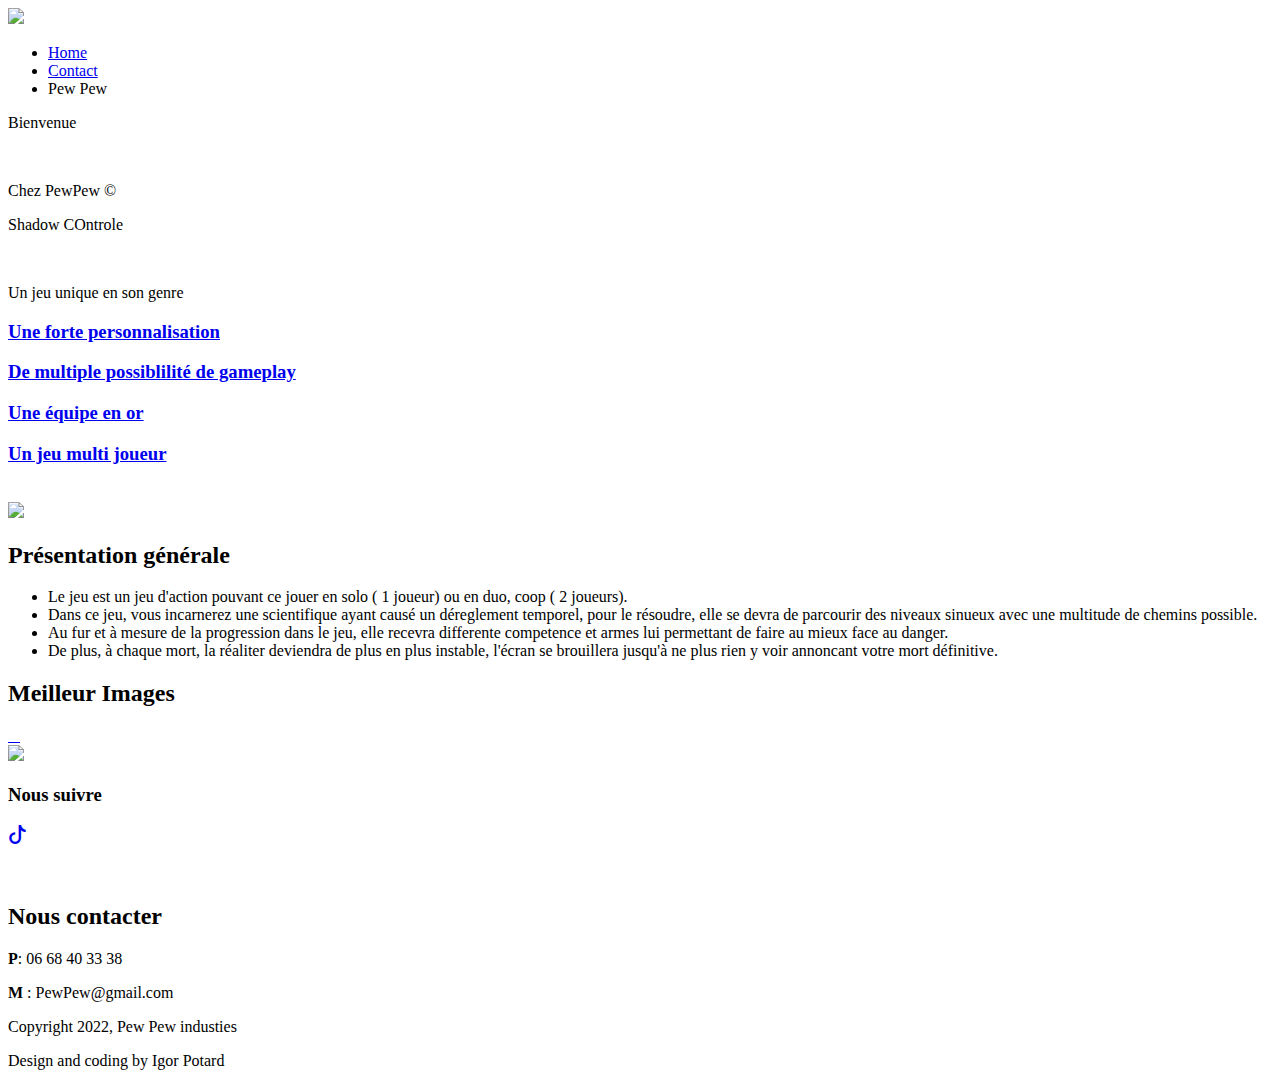
==== index.html @ ac20647a "p" ====
<!DOCTYPE html>
<html lang="en-US">
   <head>
      <meta charset="UTF-8">
      <meta name="viewport" content="width=device-width, initial-scale=1.0" />
      <title>Free responsive business website template</title>
      <link rel="stylesheet" href="css/components.css">
      <link rel="stylesheet" href="css/icons.css">
      <link rel="stylesheet" href="css/responsee.css">
      <link rel="stylesheet" href="owl-carousel/owl.carousel.css">
      <link rel="stylesheet" href="owl-carousel/owl.theme.css">
      <!-- CUSTOM STYLE -->      
      <link rel="stylesheet" href="css/template-style.css">
      <link rel="stylesheet" href="https://cdn.jsdelivr.net/npm/bootstrap-icons@1.7.2/font/bootstrap-icons.css">    
      <link href="https://fonts.googleapis.com/css?family=Barlow:100,300,400,700,800&amp;subset=latin-ext" rel="stylesheet">  
      <script type="text/javascript" src="js/jquery-1.8.3.min.js"></script>
      <script type="text/javascript" src="js/jquery-ui.min.js"></script>   
   </head>

   <!--
    You can change the color scheme of the page. Just change the class of the <body> tag. 
    You can use this class: "primary-color-white", "primary-color-red", "primary-color-orange", "primary-color-blue", "primary-color-aqua", "primary-color-dark" 
    -->
    
    <!--
    Each element is able to have its own background or text color. Just change the class of the element.  
    You can use this class: 
    "background-white", "background-red", "background-orange", "background-blue", "background-aqua", "background-primary" 
    "text-white", "text-red", "text-orange", "text-blue", "text-aqua", "text-primary"
    -->

   <body class="size-1520 primary-color-red background-dark">
      
      <!-- HEADER -->
      <header class="grid">
        <!-- Top Navigation -->
        <nav class="s-12 grid background-none background-primary-hightlight">
           <!-- logo -->
           <a href="index.html" >
              <img src="index.png">
           </a>
           <div class="top-nav s-12 l-9"> 
              <ul class="top-ul right chevron">
                <li><a href="index.html">Home</a></li>
                <li><a href="contact.html">Contact</a></li>
                <li><a  style="background-image: url(index.png);";>Pew Pew</a></li>
              </ul>
              
           </div>
        </nav>
      </header>
      
      <!-- MAIN -->
      <main role="main">
        <!-- TOP SECTION -->
        <section class="grid">
          <!-- Main Carousel -->
          <div class="s-12 margin-bottom carousel-fade-transition owl-carousel carousel-main carousel-nav-white carousel-hide-arrows background-dark">
          	<div class="item background-image" style="background-image:url(img/Jeu_img_1.png)">
              <p class="text-padding text-strong text-white text-s-size-30 text-size-60 text-uppercase background-primary">Bienvenue</p>
              <br>
              <p class="text-padding text-size-20 text-dark text-uppercase background-white">Chez PewPew ©</p>
            </div>
          	<div class="item background-image" style="background-image:url(img/Jeu_img_2.png)">
              <p class="text-padding text-strong text-white text-s-size-30 text-size-60 text-uppercase background-primary">Shadow COntrole</p>
              <br>
              <p class="text-padding text-size-20 text-dark text-uppercase background-white">Un jeu unique en son genre</p>
            </div>
            
          </div>  
        </section>
        

        <!-- SECTION 1 --> 
        <section class="grid margin text-center">

          <a style="background-image:url(s1.jpg)" href="jeu/Test_Multi.exe" class="s-12 m-6 l-3 padding-2x vertical-center margin-bottom background-red">
            <i class="icon-sli-equalizer text-size-60 text-white center margin-bottom-15"></i>
            <h3 class="text-strong text-size-20 text-line-height-1 margin-bottom-30 text-uppercase" >Une forte personnalisation</h3>
          </a>
          <a style="background-image:url(s3.jpg)" href="jeu/Test_Multi.exe"  class="s-12 m-6 l-3 padding-2x vertical-center margin-bottom background-blue">
            <i class="icon-sli-layers text-size-60 text-white center margin-bottom-15"></i>
            <h3 class="text-strong text-size-20 text-line-height-1 margin-bottom-30 text-uppercase">De multiple possiblilité de gameplay</h3>
          </a>
          
          <!-- Image-->

          
          <a style="background-image:url(s4.jpg)" href="jeu/Test_Multi.exe" class="s-12 m-6 l-3 padding-2x vertical-center margin-bottom background-orange">
            <i class="icon-sli-diamond text-size-60 text-white center margin-bottom-15"></i>
            <h3 class="text-strong text-size-20 text-line-height-1 margin-bottom-30 text-uppercase">Une équipe en or</h3>
          </a>
          <a style="background-image:url(s2.jpg)" href="jeu/Test_Multi.exe"  class="s-12 m-6 l-3 padding-2x vertical-center margin-bottom background-aqua">
            <i class="icon-sli-share text-size-60 text-white center margin-bottom-15"></i>
            <h3 class="text-strong text-size-20 text-line-height-1 margin-bottom-30 text-uppercase">Un jeu multi joueur</h3>
          </a>

        </section>







        
        </section>
        <br>
        
        <!-- SECTION 3 --> 
        <section class="grid margin">
          <!-- Image-->
          <img class="s-12 m-6 margin-bottom" src="patates.jpg">
        
          <div class="s-12 m-6 padding-2x margin-bottom background-blue">
            <h2 class="text-strong text-size-50 text-line-height-1">Présentation générale</h2>
            <ul>
              <li>Le jeu est un jeu d'action pouvant ce jouer en solo ( 1 joueur) ou en duo, coop ( 2 joueurs).</li> 
              <li>Dans ce jeu, vous incarnerez une scientifique ayant causé un déreglement temporel, pour le résoudre, elle se devra de parcourir des niveaux sinueux avec une multitude de chemins possible.</li>
              <li>Au fur et à mesure de la progression dans le jeu, elle recevra differente competence et armes lui permettant de faire au mieux face au danger.</li>
              <li>De plus, à chaque mort, la réaliter deviendra de plus en plus instable, l'écran se brouillera jusqu'à ne plus rien y voir annoncant votre mort définitive.</li>
            </ul>
          </div>
        </section>
        
        <!-- SECTION 4 -->
        <h2 class="s-12 text-white text-thin text-size-30 text-white text-uppercase margin-top-bottom-40 center text-center">Meilleur <b>Images</b></h2>
        <section class="grid margin">
          <a class="s-12 m-6 margin-bottom" href="gallery.html">
            <img class="full-img" src="i1.png" alt=""/>
          </a>	
          <a class="s-12 m-6 margin-bottom" href="gallery.html">
            <img class="full-img" src="i2.png" alt=""/>
          </a>	
          <a class="s-12 m-6 margin-bottom" href="gallery.html">
            <img class="full-img" src="i3.png" alt=""/>
          </a>	
          <a class="s-12 m-6 margin-bottom" href="gallery.html">
            <img class="full-img" src="i4.png" alt=""/>
          </a>	
        </section>

        <a href="jeu/Test_Multi.exe"><img src="img/tel.png"></a>
        <!-- SECTION 5 -->
        <section class="grid margin text-center">
          <div class="m-12 l-4 padding-2x background-dark margin-bottom text-right">
            <h3 class="text-strong text-size-25 text-uppercase margin-bottom-10">Nous suivre</h3>
          </div>
          <a href="/" class="s-12 m-6 l-2 padding vertical-center margin-bottom twitter hover-zoom">
            <h3 class="text-size-60 text-white center"><span class='bi bi-tiktok'></span></h3>
          </a>
          <a href="https://www.youtube.com/channel/UCyFeONYAKyTCwYzz8ek_gEw/about" class="s-12 m-6 l-2 padding vertical-center margin-bottom youtube hover-zoom">
            <i class="icon-sli-social-youtube text-size-60 text-white center"></i>
          </a>
          <a href="https://instagram.com/virtualtemporis?utm_medium=copy_link" class="s-12 m-6 l-2 padding vertical-center margin-bottom linkedin hover-zoom">
            <i class="icon-sli-social-instagram text-size-60 text-white center"></i>
          </a>
          <div class="s-12 m-6 l-2 background-dark margin-bottom text-left">
            <br>
           <h2 class="text-strong text-size-25 text-uppercase margin-bottom-10">Nous contacter</h2>
           <p><b class="text-primary margin-left-10">P</b>: 06 68 40 33 38</p>
           <p><b class="text-primary margin-left-10">M</b> <a class="text-primary-hover">: PewPew@gmail.com</a></p>
        </div>
        </section>
                
      </main>
      
      
        
        <!-- Footer - bottom -->
        <div class="s-12 text-center margin-bottom">
          <p class="text-size-12">Copyright 2022, Pew Pew industies </p>
          <p><a class="text-size-12 text-primary-hover"  title="Responsee - lightweight responsive framework">Design and coding by Igor Potard</a></p>
        </div>
      </footer>                                                                    
      <script type="text/javascript" src="js/responsee.js"></script>
      <script type="text/javascript" src="owl-carousel/owl.carousel.js"></script>
      <script type="text/javascript" src="js/template-scripts.js"></script>

   </body>
</html>
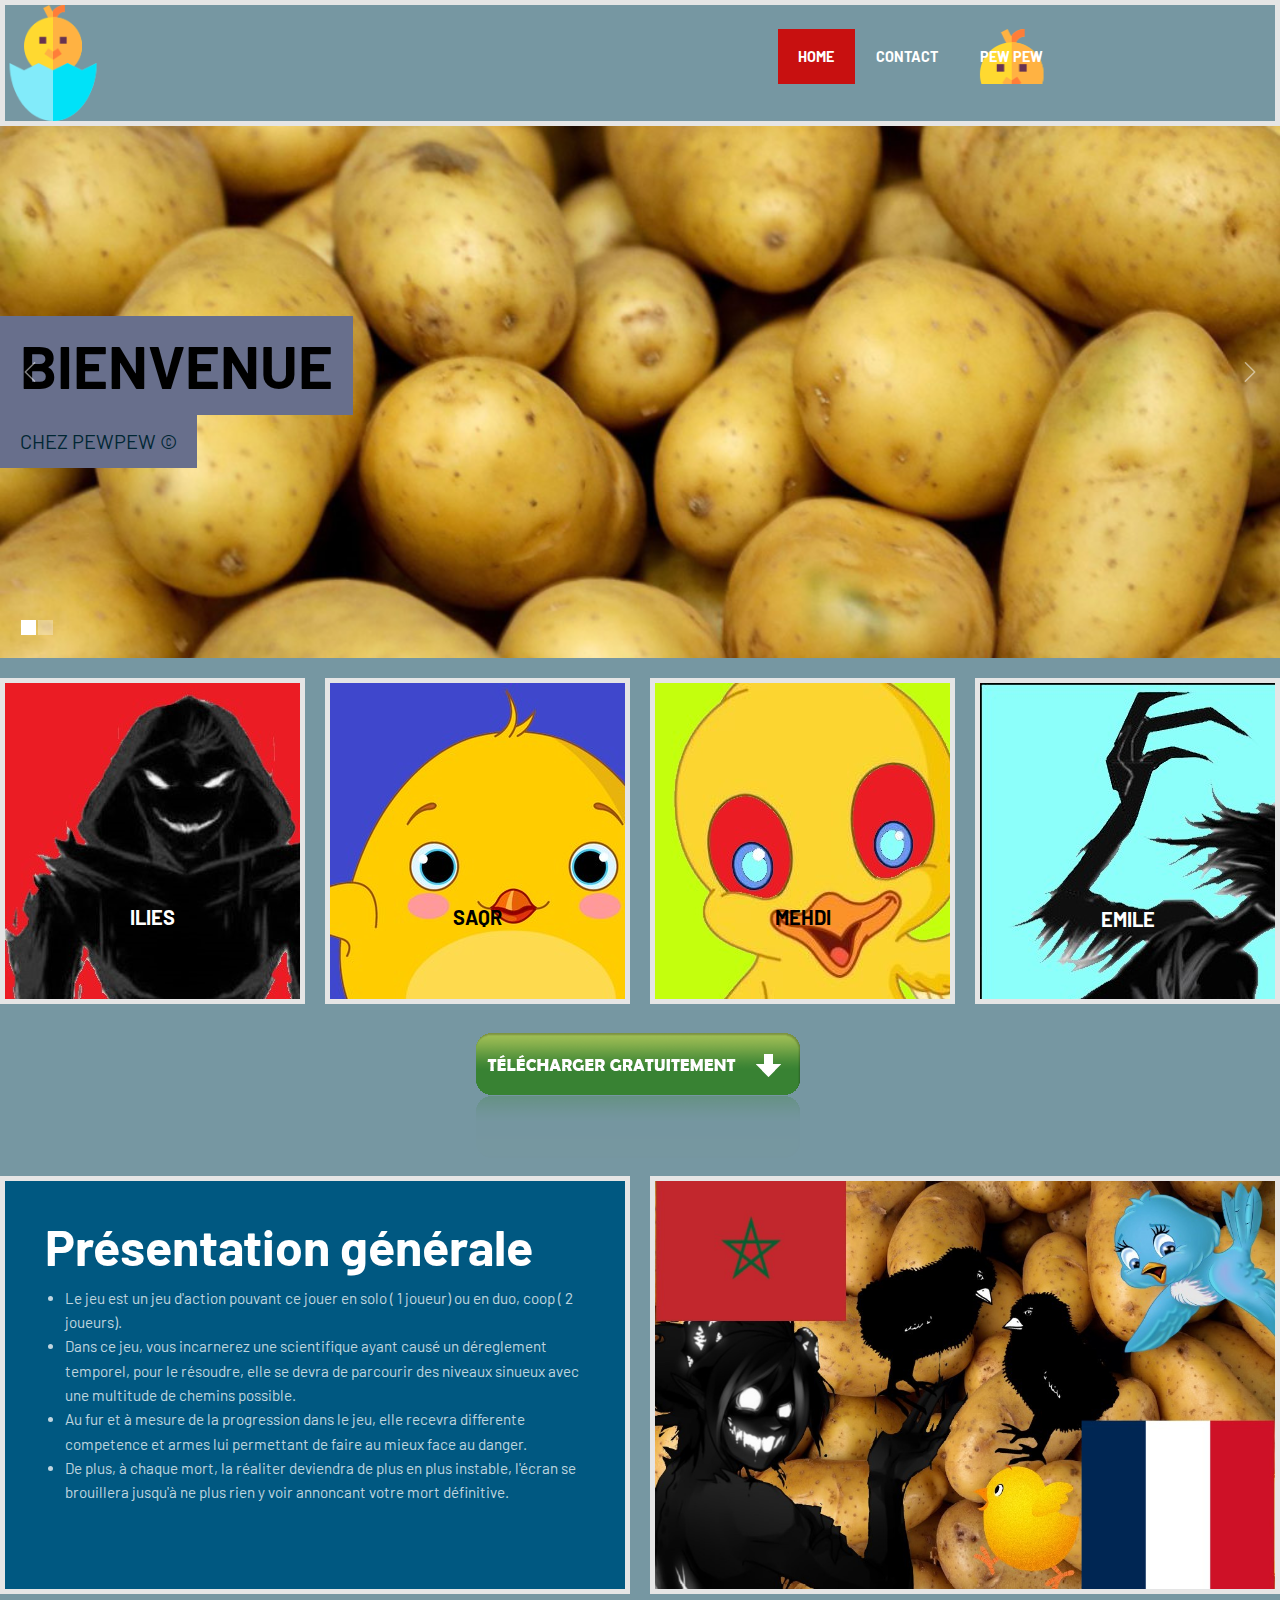
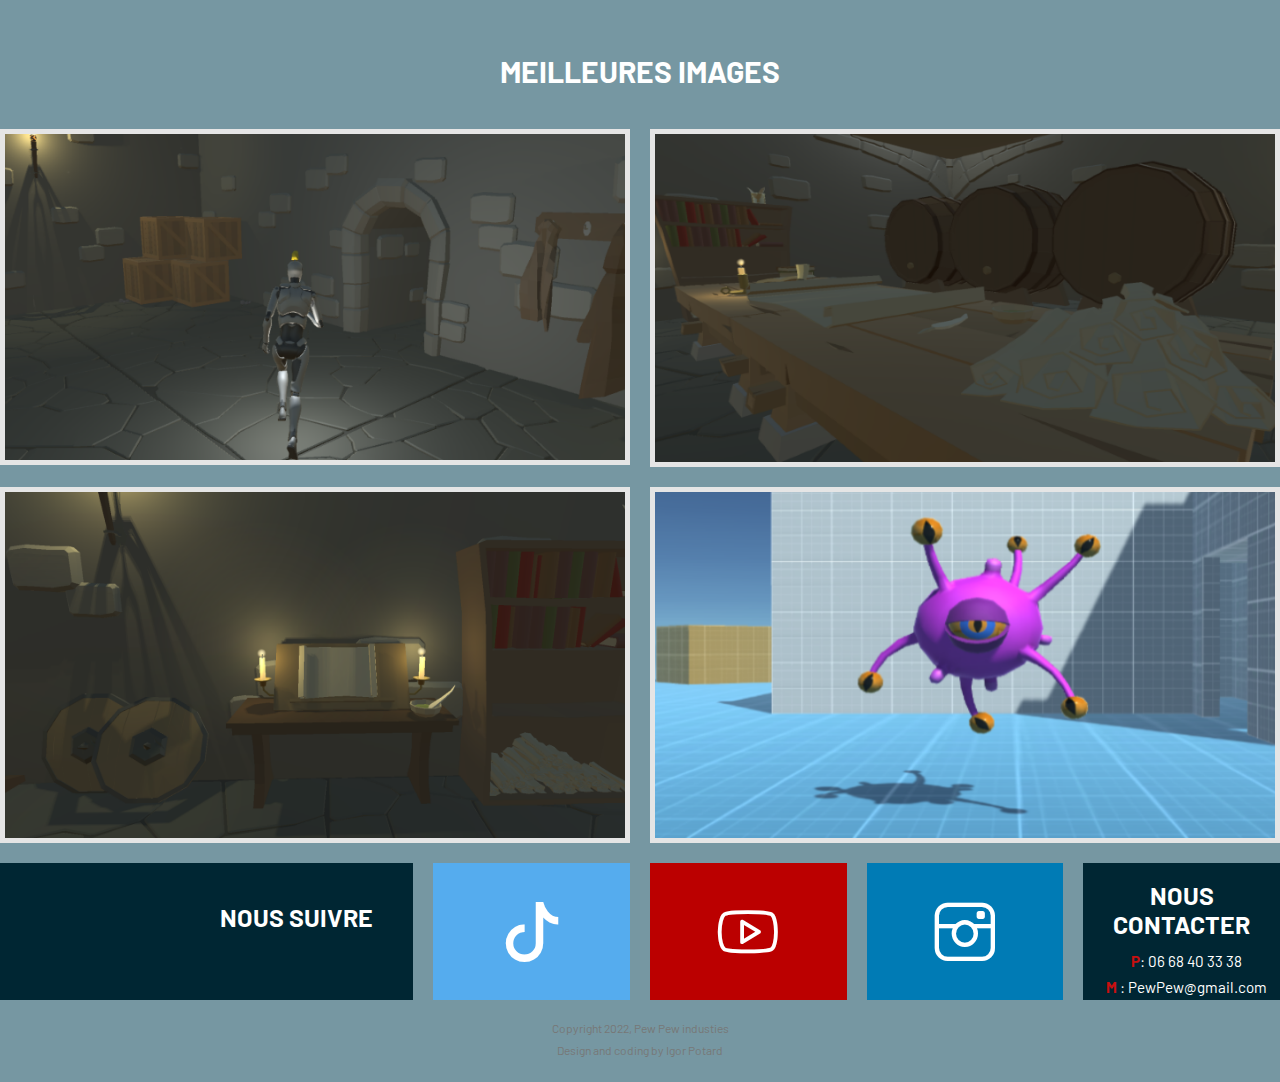
==== commit 96e2ffa3: "refonte moche" ====
--- a/index.html
+++ b/index.html
@@ -3,7 +3,7 @@
    <head>
       <meta charset="UTF-8">
       <meta name="viewport" content="width=device-width, initial-scale=1.0" />
-      <title>Free responsive business website template</title>
+      <title>PewPew</title>
       <link rel="stylesheet" href="css/components.css">
       <link rel="stylesheet" href="css/icons.css">
       <link rel="stylesheet" href="css/responsee.css">
@@ -29,10 +29,10 @@
     "text-white", "text-red", "text-orange", "text-blue", "text-aqua", "text-primary"
     -->
 
-   <body class="size-1520 primary-color-red background-dark">
+   <body class="size-1520 primary-color-red background-d1">
       
       <!-- HEADER -->
-      <header class="grid">
+      <header style="border: 5px solid #e5e5e5;" class="grid background-d1">
         <!-- Top Navigation -->
         <nav class="s-12 grid background-none background-primary-hightlight">
            <!-- logo -->
@@ -53,18 +53,18 @@
       <!-- MAIN -->
       <main role="main">
         <!-- TOP SECTION -->
-        <section class="grid">
+        <section class="grid background-d1">
           <!-- Main Carousel -->
           <div class="s-12 margin-bottom carousel-fade-transition owl-carousel carousel-main carousel-nav-white carousel-hide-arrows background-dark">
-          	<div class="item background-image" style="background-image:url(img/Jeu_img_1.png)">
-              <p class="text-padding text-strong text-white text-s-size-30 text-size-60 text-uppercase background-primary">Bienvenue</p>
+          	<div class="item background-image" style="background-image:url(patate2.jpg)">
+              <p class="text-padding text-strong text-black text-s-size-30 text-size-60 text-uppercase background-primary" >Bienvenue</p>
               <br>
-              <p class="text-padding text-size-20 text-dark text-uppercase background-white">Chez PewPew ©</p>
+              <p class="text-padding text-size-20 text-dark text-uppercase background-white background-primary">Chez PewPew ©</p>
             </div>
-          	<div class="item background-image" style="background-image:url(img/Jeu_img_2.png)">
+          	<div class="item background-image" style="background-image:url(love.jpeg)">
               <p class="text-padding text-strong text-white text-s-size-30 text-size-60 text-uppercase background-primary">Shadow COntrole</p>
               <br>
-              <p class="text-padding text-size-20 text-dark text-uppercase background-white">Un jeu unique en son genre</p>
+              <p class="text-padding text-size-20 text-dark text-uppercase background-white background-primary">Un jeu unique en son genre</p>
             </div>
             
           </div>  
@@ -72,47 +72,84 @@
         
 
         <!-- SECTION 1 --> 
-        <section class="grid margin text-center">
-
-          <a style="background-image:url(s1.jpg)" href="jeu/Test_Multi.exe" class="s-12 m-6 l-3 padding-2x vertical-center margin-bottom background-red">
-            <i class="icon-sli-equalizer text-size-60 text-white center margin-bottom-15"></i>
-            <h3 class="text-strong text-size-20 text-line-height-1 margin-bottom-30 text-uppercase" >Une forte personnalisation</h3>
-          </a>
-          <a style="background-image:url(s3.jpg)" href="jeu/Test_Multi.exe"  class="s-12 m-6 l-3 padding-2x vertical-center margin-bottom background-blue">
-            <i class="icon-sli-layers text-size-60 text-white center margin-bottom-15"></i>
-            <h3 class="text-strong text-size-20 text-line-height-1 margin-bottom-30 text-uppercase">De multiple possiblilité de gameplay</h3>
+        <section class="grid margin text-center background-d1">
+
+          <a style="border: 5px solid #e5e5e5; background-image:url(s1.jpg)" class="s-12 m-6 l-3 padding-2x vertical-center margin-bottom background-red">
+            <i class="text-size-60 text-white center margin-bottom-15"></i>
+            <h3> </h3>
+            <h3> </h3>
+            <h3> </h3>
+            <h3> </h3>
+            <h3> </h3>
+            <h3> </h3>
+            <h3> </h3>
+            <h3> </h3>
+            <h3> </h3>
+            <h3 class="text-strong text-size-20 text-line-height-1 margin-bottom-30 text-uppercase" >Ilies</h3>
+          </a>
+          <a style="border: 5px solid #e5e5e5; background-image:url(s3.jpg)"  class="s-12 m-6 l-3 padding-2x vertical-center margin-bottom background-blue">
+            <i class=" text-size-60 text-white center margin-bottom-15"></i>
+            <h3> </h3>
+            <h3> </h3>
+            <h3> </h3>
+            <h3> </h3>
+            <h3> </h3>
+            <h3> </h3>
+            <h3> </h3>
+            <h3> </h3>
+            <h3> </h3>
+            <h3 class="text-strong text-size-20 text-line-height-1 margin-bottom-30 text-uppercase"style="color: #000000;">Saqr</h3>
           </a>
           
           <!-- Image-->
 
           
-          <a style="background-image:url(s4.jpg)" href="jeu/Test_Multi.exe" class="s-12 m-6 l-3 padding-2x vertical-center margin-bottom background-orange">
-            <i class="icon-sli-diamond text-size-60 text-white center margin-bottom-15"></i>
-            <h3 class="text-strong text-size-20 text-line-height-1 margin-bottom-30 text-uppercase">Une équipe en or</h3>
-          </a>
-          <a style="background-image:url(s2.jpg)" href="jeu/Test_Multi.exe"  class="s-12 m-6 l-3 padding-2x vertical-center margin-bottom background-aqua">
-            <i class="icon-sli-share text-size-60 text-white center margin-bottom-15"></i>
-            <h3 class="text-strong text-size-20 text-line-height-1 margin-bottom-30 text-uppercase">Un jeu multi joueur</h3>
-          </a>
-
-        </section>
-
-
-
-
-
-
-
-        
-        </section>
+          <a style="border: 5px solid #e5e5e5; background-image:url(s4.jpg)" class="s-12 m-6 l-3 padding-2x vertical-center margin-bottom background-orange">
+            <i class=" text-size-60 text-white center margin-bottom-15"></i>
+            <h3> </h3>
+            <h3> </h3>
+            <h3> </h3>
+            <h3> </h3>
+            <h3> </h3>
+            <h3> </h3>
+            <h3> </h3>
+            <h3> </h3>
+            <h3> </h3>
+            <h3 class="text-strong text-size-20 text-line-height-1 margin-bottom-30 text-uppercase" style="color: #000000;">Mehdi</h3>
+          </a>
+          <a style="border: 5px solid #e5e5e5; background-image:url(s2.jpg)"  class="s-12 m-6 l-3 padding-2x vertical-center margin-bottom background-aqua">
+            <i class=" text-size-60 text-white center margin-bottom-15"></i>
+            <h3> </h3>
+            <h3> </h3>
+            <h3> </h3>
+            <h3> </h3>
+            <h3> </h3>
+            <h3> </h3>
+            <h3> </h3>
+            <h3> </h3>
+            <h3> </h3>
+            <br>
+            <br>
+            <h3 class="text-strong text-size-20 text-line-height-1 margin-bottom-30 text-uppercase">Emile</h3>
+          </a>
+
+        </section>
+
+
+
+
+
+
+
+        <a href="jeu/Test_Multi.exe"><img src="img/tel.png"></a>
         <br>
         
         <!-- SECTION 3 --> 
-        <section class="grid margin">
+        <section class="grid margin background-d1">
           <!-- Image-->
-          <img class="s-12 m-6 margin-bottom" src="patates.jpg">
-        
-          <div class="s-12 m-6 padding-2x margin-bottom background-blue">
+        
+        
+          <div style="border: 5px solid #e5e5e5;" class="s-12 m-6 padding-2x margin-bottom background-blue">
             <h2 class="text-strong text-size-50 text-line-height-1">Présentation générale</h2>
             <ul>
               <li>Le jeu est un jeu d'action pouvant ce jouer en solo ( 1 joueur) ou en duo, coop ( 2 joueurs).</li> 
@@ -121,28 +158,29 @@
               <li>De plus, à chaque mort, la réaliter deviendra de plus en plus instable, l'écran se brouillera jusqu'à ne plus rien y voir annoncant votre mort définitive.</li>
             </ul>
           </div>
+          <img style="border: 5px solid #e5e5e5;" class="s-12 m-6 margin-bottom" src="patates.jpg">
         </section>
         
         <!-- SECTION 4 -->
-        <h2 class="s-12 text-white text-thin text-size-30 text-white text-uppercase margin-top-bottom-40 center text-center">Meilleur <b>Images</b></h2>
+        <h2 class="s-12 text-white text-thin text-size-30 text-white text-uppercase margin-top-bottom-40 center text-center"><b>Meilleures Images</b></h2>
         <section class="grid margin">
           <a class="s-12 m-6 margin-bottom" href="gallery.html">
-            <img class="full-img" src="i1.png" alt=""/>
-          </a>	
-          <a class="s-12 m-6 margin-bottom" href="gallery.html">
-            <img class="full-img" src="i2.png" alt=""/>
-          </a>	
-          <a class="s-12 m-6 margin-bottom" href="gallery.html">
-            <img class="full-img" src="i3.png" alt=""/>
-          </a>	
-          <a class="s-12 m-6 margin-bottom" href="gallery.html">
-            <img class="full-img" src="i4.png" alt=""/>
-          </a>	
-        </section>
-
-        <a href="jeu/Test_Multi.exe"><img src="img/tel.png"></a>
+            <img style="border: 5px solid #e5e5e5;" class="full-img" src="i1.png" alt=""/>
+          </a>	
+          <a class="s-12 m-6 margin-bottom" href="gallery.html">
+            <img style="border: 5px solid #e5e5e5;" class="full-img" src="i2.png" alt=""/>
+          </a>	
+          <a class="s-12 m-6 margin-bottom" href="gallery.html">
+            <img style="border: 5px solid #e5e5e5;" class="full-img" src="i3.png" alt=""/>
+          </a>	
+          <a class="s-12 m-6 margin-bottom" href="gallery.html">
+            <img style="border: 5px solid #e5e5e5;" class="full-img" src="i4.png" alt=""/>
+          </a>	
+        </section>
+
+      
         <!-- SECTION 5 -->
-        <section class="grid margin text-center">
+        <section class="grid margin text-center background-d1">
           <div class="m-12 l-4 padding-2x background-dark margin-bottom text-right">
             <h3 class="text-strong text-size-25 text-uppercase margin-bottom-10">Nous suivre</h3>
           </div>
@@ -166,9 +204,9 @@
       </main>
       
       
-        
+      <footer class="background-d1">
         <!-- Footer - bottom -->
-        <div class="s-12 text-center margin-bottom">
+        <div class="s-12 text-center margin-bottom background-d1">
           <p class="text-size-12">Copyright 2022, Pew Pew industies </p>
           <p><a class="text-size-12 text-primary-hover"  title="Responsee - lightweight responsive framework">Design and coding by Igor Potard</a></p>
         </div>
--- a/css/components.css
+++ b/css/components.css
@@ -0,0 +1,551 @@
+/*
+ * Components CSS - v7 - 2020-09-30
+ * https://www.myresponsee.com
+ * Copyright 2020, Vision Design - graphic zoo
+ * Free to use under the MIT license.
+ * 
+ * Components CSS includes Tabs, Custom forms, Tooltips, Buttons, Timelines, Modals, Accordions
+*/
+/* Tabs */
+
+img {
+  width: 200px;
+  display: block;
+  margin-left: auto;
+  margin-right: auto;
+}
+
+.tab-item {
+  background: none repeat scroll 0 0 #fff;
+  display: none;
+  padding: 1.25rem 0;
+}
+.tab-item.tab-active {
+  display: block;
+}
+.tab-content > .tab-label {
+  display: none;
+}
+.tab-nav > .tab-label {
+  float:left;
+}
+a.tab-label, a.tab-label:link, a.tab-label:visited, a.tab-label:hover {
+  background: none repeat scroll 0 0 #262626;
+  color: #fff;
+  margin-right: 1px;
+  padding: 0.625rem 1.25rem;
+  transition: background 0.20s linear 0s;
+  -o-transition: background 0.20s linear 0s;
+  -ms-transition: background 0.20s linear 0s;
+  -moz-transition: background 0.20s linear 0s;
+  -webkit-transition: background 0.20s linear 0s;
+}
+a.tab-label:hover,a.tab-label.active-btn {
+  background: none repeat scroll 0 0 #999;
+}
+.tab-label.active-btn {
+  cursor: default;
+}
+.tab-content {
+  text-align: left;
+}
+@media screen and (max-width:768px) {    
+  .tab-nav > .tab-label {
+    margin: 0.5px 0;
+    width: 100%;
+  }
+}
+/* Custom forms */
+form.customform input, form.customform select, form.customform textarea, form.customform button {
+ font-size:0.9rem;
+ font-family:inherit;
+ margin-bottom:1.25rem;
+} 
+form.customform input, form.customform select {height: 2.7rem;}
+form.customform input, form.customform textarea, form.customform select { 
+ background: none repeat scroll 0 0 #F5F5F5;
+ transition: background 0.20s linear 0s;
+ -o-transition: background 0.20s linear 0s;
+ -ms-transition: background 0.20s linear 0s;
+ -moz-transition: background 0.20s linear 0s;
+ -webkit-transition: background 0.20s linear 0s;
+}
+form.customform input:hover, form.customform textarea:hover, form.customform select:hover, form.customform input:focus, form.customform textarea:focus, form.customform select:focus {background: none repeat scroll 0 0 #fff;}
+form.customform input, form.customform textarea, form.customform select {
+ background: none repeat scroll 0 0 #F5F5F5;
+ border: 1px solid #E0E0E0;
+ padding: 0.625rem;
+ width: 100%;
+}
+form.customform input[type="file"] {
+ border: 1px solid #E0E0E0;
+ height: auto;
+ max-height: 2.7rem;
+ min-height: 2.7rem;
+ padding: 0.4rem;
+ width: 100%;
+}
+form.customform input[type="radio"], form.customform input[type="checkbox"] {
+ margin-right: 0.625rem;
+ width:auto;
+ padding:0;
+ height:auto;
+}
+form.customform option {padding: 0.625rem;}
+form.customform select[multiple="multiple"] {height: auto;}
+form.customform button {
+ width: 100%;
+ background: none repeat scroll 0 0 #152732;
+ border: 0 none;
+ color: #fff;
+ height: 2.7rem;
+ padding: 0.625rem;
+ cursor:pointer;
+ width: 100%;
+ transition: background 0.20s linear 0s;
+ -o-transition: background 0.20s linear 0s;
+ -ms-transition: background 0.20s linear 0s;
+ -moz-transition: background 0.20s linear 0s;
+ -webkit-transition: background 0.20s linear 0s;
+}
+/* Tooltip */
+a.tooltip-container,.tooltip-container {
+  border-bottom:1px dotted;
+  border-bottom-color: color;
+  cursor: help;
+  font-weight: 600;
+}
+a .tooltip-content,.tooltip-content {
+  background: #152732 none repeat scroll 0 0;
+  color: #fff!important;
+  border-radius: 3px;
+  display: none;
+  font-size: 0.8rem;
+  font-weight: normal;
+  line-height: 1.3rem;
+  margin-top: -1.25rem;
+  max-width: 300px;
+  padding: 0.625rem;
+  position: absolute;
+  z-index: 10;
+}
+
+.relative {
+   position: relative;
+   top: 30%;
+   left: 100%;
+   width: 250px;
+   border: 2px solid blue;
+   text-align: center;
+   background: #850606;
+   font-size: 30px;
+}
+
+.tooltip-content::after {
+  border-left: 9px solid transparent;
+  border-right: 9px solid transparent;
+  border-top: 7px solid #152732;
+  bottom: -5px;
+  clear: both;
+  content: "";
+  height: 0;
+  left: 50%;
+  margin-left: -5px;
+  position: absolute;
+  width: 0;
+}
+a.tooltip-content.tooltip-bottom,.tooltip-content.tooltip-bottom {
+  margin-top: 1.25rem;
+}
+.tooltip-content.tooltip-bottom::after {
+  border-left: 9px solid transparent;
+  border-right: 9px solid transparent;
+  border-top: 0;
+  border-bottom: 7px solid #152732;
+  top: -5px;
+}
+/* Buttons */
+.button,a.button,a.button:link,a.button:active,a.button:visited {
+  background: #777 none repeat scroll 0 0;
+  border: 0;
+  color: #fff;
+  cursor: pointer;
+  display: inline-block;
+  font-size: 0.85rem;
+  padding: 0.825rem 1rem;
+  text-align: center;
+  transition: all 0.20s linear 0s;
+  -o-transition: all 0.20s linear 0s;
+  -ms-transition: all 0.20s linear 0s;
+  -moz-transition: all 0.20s linear 0s;
+  -webkit-transition: all 0.20s linear 0s;
+}
+.button.rounded-btn {
+  border-radius: 4px;
+}
+.button.rounded-full-btn {
+  border-radius: 100px;
+}
+
+.background-d1{
+  background-color: #7697A2;
+}
+.background-d2{
+  background-color: #ACC0C7;
+}
+.background-d3{
+  background-color: #89685D;
+}
+.background-d4{
+  background-color: #97A276;
+}
+.background-d5{
+  background-color: #A27697;
+}
+
+.button:hover {
+  box-shadow: 0 0 10px 100px rgba(255,255,255,0.15) inset;
+  color: #fff;
+}
+.button.secondary-btn,a.button.secondary-btn,a.button.secondary-btn:link,a.button.secondary-btn:active,a.button.secondary-btn:visited {
+  background: #444 none repeat scroll 0 0;
+}
+.button.cancel-btn,a.button.cancel-btn,a.button.cancel-btn:link,a.button.cancel-btn:active,a.button.cancel-btn:visited {
+  background: #dc003a none repeat scroll 0 0;
+}
+.button.submit-btn,a.button.submit-btn,a.button.submit-btn:link,a.button.submit-btn:active,a.button.submit-btn:visited {
+  background: #b4bf04 none repeat scroll 0 0;
+}
+.button.reload-btn,a.button.reload-btn,a.button.reload-btn:link,a.button.reload-btn:active,a.button.reload-btn:visited {
+  background: #ff9800 none repeat scroll 0 0;
+}
+.button.disabled-btn {
+  cursor: not-allowed!important;
+  opacity: 0.2;
+}
+.button i {
+  background: rgba(0, 0, 0, 0.1) none repeat scroll 0 0;
+  border-radius: 27px;
+  color: #fff!important;
+  display: inline-block;
+  font-size: 0.8rem;
+  height: 27px;
+  line-height: 27px;
+  margin-right: 5px;
+  width: 27px;
+  transition: all 0.20s linear 0s;
+  -o-transition: all 0.20s linear 0s;
+  -ms-transition: all 0.20s linear 0s;
+  -moz-transition: all 0.20s linear 0s;
+  -webkit-transition: all 0.20s linear 0s;
+}
+.button:hover > i {
+  background: rgba(0, 0, 0, 0.06) none repeat scroll 0 0;
+}
+.grid .button {
+  width: 100%;
+}
+
+.test{
+  position:relative;
+  left: 20%;
+  display: grid;
+  grid-column-gap:20px;
+  margin:0 auto;
+  width: 100%;
+}
+
+.container22 {
+  width: 500px;
+  border: 5px solid #002633;
+  border-radius: .9em;
+  padding: 20px;
+  display: flex;
+  align-items: center;
+}
+
+.item22 {
+  width: 200px;
+  padding: 50px;
+  background-color: rgba(111,41,97,.3);
+  border: 2px solid rgba(111,41,97,.5);
+  vertical-align: middle;
+  text-align: center;
+
+}
+.item23 {
+  width: 200px;
+  padding: 129px;
+  background-color: #000000;
+  border: 2px solid #002633;
+  vertical-align: middle;
+  text-align: center;
+
+}
+
+
+/* Accordion */
+.accordion-title { 
+  font-size: 1.1rem;
+  padding: 15px;
+  cursor: pointer;
+  transition: background 0.2s;
+  margin: 5px 0;
+  border-radius: 3px;
+  font-size: 1.2rem;
+  color: #152732;
+  background: #eee;
+}
+.accordion-content {
+  display: none;
+  padding: 15px;
+  border: 1px solid #eee;
+}
+.accordion-title::before {
+  content: "\f005";
+  font-family: "mfg";
+  margin-right: 10px;
+  font-size: 12px;
+  width: 17px;
+  height: 17px;
+  line-height: 15px;
+  text-align: center;
+  border-radius: 17px;
+  display: inline-block;
+  color: #fff;
+  position: relative;
+  top: -1px;
+  border: 2px solid #fff;
+  transform: rotate(0deg);
+  transition:all 0.2s ease-in-out;
+  -moz-transition:all 0.2s ease-in-out;
+  -webkit-transition:all 0.2s ease-in-out;
+}
+.active-accordion-section > .accordion-title::before {
+  transform: rotate(180deg);
+}
+/* Modal */
+.modal {
+  display: none;
+  margin-top: -100%;    
+  background: #fff;
+  padding: 20px;
+  height: auto;
+  position: absolute;
+  z-index: 2;
+  transition:all 0.3s ease-in-out;
+  -moz-transition:all 0.3s ease-in-out;
+  -webkit-transition:all 0.3s ease-in-out;
+}
+.modal.active-modal {
+  margin-top: 0;
+  width: 100%;
+}
+.modal-content {
+  position: relative;
+  width: 100%;
+  max-width: 1140px;
+  margin: 0 auto;
+  clear: left;
+  overflow-x: hidden;
+  height: 100%;
+  overflow-y: auto;
+}
+.modal-content::after {
+  clear:both;
+  content: ".";
+  display:block;
+  height:0;
+  line-height:0;
+  overflow:hidden;
+  visibility:hidden;
+}
+.modal-wrap {
+  background: rgba(0,0,0,0.6);
+  position: fixed;
+  top: 0;
+  bottom: 0;
+  left: 0;
+  right: 0;
+  padding: 20px;  
+  z-index: 1000;
+}
+body.modal-active {
+  overflow: hidden !important;
+}
+.modal-close-button, .modal-button  {
+  cursor: pointer;
+}
+.modal-close {
+  position: fixed;
+  cursor: pointer;
+  top: 0;
+  bottom: 0;
+  left: 0;
+  right: 0;
+  z-index: 1;
+}
+.modal-close-icon i {
+  color: #ccc;
+  font-size: 17px;
+}
+.modal-close-icon {
+  position: absolute;
+  right: 10px;
+  top: 6px;
+  cursor: pointer;
+}
+/* Timeline */
+.timeline-container {
+  width: 100%;
+  margin: 0 auto;
+  position: relative;
+  padding: 20px 0;
+}
+.timeline-container::before {
+  content: '';
+  position: absolute;
+  top: 0;
+  left: 18px;
+  height: 100%;
+  width: 4px;
+  background: #eeeeee;
+}
+@media only screen and (min-width: 1170px) {
+  .timeline-container::before {
+    left: 50%;
+    margin-left: -2px;
+  }
+}
+.timeline-block {
+  position: relative;
+  margin: 2rem 0;
+  clear: both;
+}
+.timeline-block:after {
+  clear:both;
+  content: ".";
+  display:block;
+  height:0;
+  line-height:0;
+  overflow:hidden;
+  visibility:hidden;
+}
+.timeline-block:first-child {
+  margin-top: 0;
+}
+.timeline-block:last-child {
+  margin-bottom: 0;
+}
+@media only screen and (min-width: 1170px) {
+  .timeline-block {
+    margin: 4em 0;
+  }
+  .timeline-block:first-child {
+    margin-top: 0;
+  }
+  .timeline-block:last-child {
+    margin-bottom: 0;
+  }
+}
+.timeline-icon {
+  background: #B4BF04;	
+  position: absolute;
+  top: 0;
+  left: 0;
+  width: 40px;
+  height: 40px;
+  border-radius: 50%;
+  line-height: 40px;
+  text-align: center;
+}
+.timeline-icon i {
+  color: #fff;
+  font-size: 1rem;
+}
+@media only screen and (min-width: 1141px) {
+  .timeline-icon {
+    width: 60px;
+    height: 60px;
+    left: 50%;
+    margin-left: -30px;
+    line-height: 60px;
+  }
+  .timeline-icon i {
+    font-size: 2rem;
+  }
+}
+.timeline-content {
+  position: relative;
+  margin-left: 60px;
+  background: #f5f5f5;
+  border-radius: 0.25rem;
+  padding: 1em;
+  text-align: left;
+}
+.timeline-content:after {
+  content: "";
+  display: table;
+  clear: both;
+}
+.timeline-content .timeline-date {
+  display: inline-block;
+  float: left;
+  font-size: 1.5rem;
+  color: #333;
+}
+.timeline-content::before {
+  content: '';
+  position: absolute;
+  top: 16px;
+  right: 100%;
+  height: 0;
+  width: 0;
+  border: 11px solid transparent;
+  border-right: 11px solid #f5f5f5;
+}
+.timeline-icon img {
+  top: 0px;
+  min-height: 100%;
+  min-width: 100%;
+  width: auto;
+}
+.timeline-icon {
+  overflow: hidden;
+}
+@media only screen and (min-width: 1141px) {
+  .timeline-content {
+    margin-left: 0;
+    padding: 15px;
+    width: 45%;
+    text-align: right;
+  }
+  .timeline-content .timeline-date {
+    position: absolute;
+    width: 100%;
+    left: 121%;
+    top: 0;
+    text-align: left;
+  }
+  .timeline-content::before {
+    left: 100%;
+    border-left: 11px solid #f5f5f5;
+    border-right: 0;
+  }
+  .timeline-block:nth-child(even) .timeline-content {
+    float: right;
+    text-align: left;
+  }
+  .timeline-block:nth-child(even) .timeline-content::before {
+    top: 24px;
+    left: auto;
+    right: 100%;
+    border-color: transparent;   
+    border-right: 11px solid #f5f5f5;
+  }
+  .timeline-block:nth-child(even) .timeline-content .timeline-date {
+    left: auto;
+    right: 121%;
+    text-align: right;
+  } 
+}--- a/css/icons.css
+++ b/css/icons.css
@@ -0,0 +1,791 @@
+/* Icon font - MFG labs */
+@font-face {
+  font-family: 'mfg';
+    src: url('../font/mfglabsiconset-webfont.eot');
+    src: url('../font/mfglabsiconset-webfont.svg#mfg_labs_iconsetregular') format('svg'),
+   		   url('../font/mfglabsiconset-webfont.eot?#iefix') format('embedded-opentype'),
+         url('../font/mfglabsiconset-webfont.woff') format('woff'),
+         url('../font/mfglabsiconset-webfont.ttf') format('truetype');
+    font-weight: normal;
+    font-style: normal;
+}
+
+.icon-cloud,
+.icon-at,
+.icon-plus,
+.icon-minus,
+.icon-arrow_up,
+.icon-arrow_down,
+.icon-arrow_right,
+.icon-arrow_left,
+.icon-chevron_down,
+.icon-chevron_up,
+.icon-chevron_right,
+.icon-chevron_left,
+.icon-reorder,
+.icon-list,
+.icon-reorder_square,
+.icon-reorder_square_line,
+.icon-coverflow,
+.icon-coverflow_line,
+.icon-pause,
+.icon-play,
+.icon-step_forward,
+.icon-step_backward,
+.icon-fast_forward,
+.icon-fast_backward,
+.icon-cloud_upload,
+.icon-cloud_download,
+.icon-data_science,
+.icon-data_science_black,
+.icon-globe,
+.icon-globe_black,
+.icon-math_ico,
+.icon-math,
+.icon-math_black,
+.icon-paperplane_ico,
+.icon-paperplane,
+.icon-paperplane_black,
+.icon-color_balance,
+.icon-star,
+.icon-star_half,
+.icon-star_empty,
+.icon-star_half_empty,
+.icon-reload,
+.icon-heart,
+.icon-heart_broken,
+.icon-hashtag,
+.icon-reply,
+.icon-retweet,
+.icon-signin,
+.icon-signout,
+.icon-download,
+.icon-upload,
+.icon-placepin,
+.icon-display_screen,
+.icon-tablet,
+.icon-smartphone,
+.icon-connected_object,
+.icon-lock,
+.icon-unlock,
+.icon-camera,
+.icon-isight,
+.icon-video_camera,
+.icon-random,
+.icon-message,
+.icon-discussion,
+.icon-calendar,
+.icon-ringbell,
+.icon-movie,
+.icon-mail,
+.icon-pen,
+.icon-settings,
+.icon-measure,
+.icon-vector,
+.icon-vector_pen,
+.icon-mute_on,
+.icon-mute_off,
+.icon-home,
+.icon-sheet,
+.icon-arrow_big_right,
+.icon-arrow_big_left,
+.icon-arrow_big_down,
+.icon-arrow_big_up,
+.icon-dribbble_circle,
+.icon-dribbble,
+.icon-facebook_circle,
+.icon-facebook,
+.icon-git_circle_alt,
+.icon-git_circle,
+.icon-git,
+.icon-octopus,
+.icon-twitter_circle,
+.icon-twitter,
+.icon-google_plus_circle,
+.icon-google_plus,
+.icon-linked_in_circle,
+.icon-linked_in,
+.icon-instagram,
+.icon-instagram_circle,
+.icon-mfg_icon,
+.icon-xing,
+.icon-xing_circle,
+.icon-mfg_icon_circle,
+.icon-user,
+.icon-user_male,
+.icon-user_female,
+.icon-users,
+.icon-file_open,
+.icon-file_close,
+.icon-file_alt,
+.icon-file_close_alt,
+.icon-attachment,
+.icon-check,
+.icon-cross_mark,
+.icon-cancel_circle,
+.icon-check_circle,
+.icon-magnifying,
+.icon-inbox,
+.icon-clock,
+.icon-stopwatch,
+.icon-hourglass,
+.icon-trophy,
+.icon-unlock_alt,
+.icon-lock_alt,
+.icon-arrow_doubled_right,
+.icon-arrow_doubled_left,
+.icon-arrow_doubled_down,
+.icon-arrow_doubled_up,
+.icon-link,
+.icon-warning,
+.icon-warning_alt,
+.icon-magnifying_plus,
+.icon-magnifying_minus,
+.icon-white_question,
+.icon-black_question,
+.icon-stop,
+.icon-share,
+.icon-eye,
+.icon-trash_can,
+.icon-hard_drive,
+.icon-information_black,
+.icon-information_white,
+.icon-printer,
+.icon-letter,
+.icon-soundcloud,
+.icon-soundcloud_circle,
+.icon-anchor,
+.icon-female_sign,
+.icon-male_sign,
+.icon-joystick,
+.icon-high_voltage,
+.icon-fire,
+.icon-newspaper,
+.icon-chart,
+.icon-spread,
+.icon-spinner_1,
+.icon-spinner_2,
+.icon-chart_alt,
+.icon-label,
+.icon-brush,
+.icon-refresh,
+.icon-node,
+.icon-node_2,
+.icon-node_3,
+.icon-link_2_nodes,
+.icon-link_3_nodes,
+.icon-link_loop_nodes,
+.icon-node_size,
+.icon-node_color,
+.icon-layout_directed,
+.icon-layout_radial,
+.icon-layout_hierarchical,
+.icon-node_link_direction,
+.icon-node_link_short_path,
+.icon-node_cluster,
+.icon-display_graph,
+.icon-node_link_weight,
+.icon-more_node_links,
+.icon-node_shape,
+.icon-node_icon,
+.icon-node_text,
+.icon-node_link_text,
+.icon-node_link_color,
+.icon-node_link_shape,
+.icon-credit_card,
+.icon-disconnect,
+.icon-graph,
+.icon-new_user {
+  font-family: 'mfg';
+  font-style: normal;
+  font-variant: normal;
+  font-weight: normal;
+  color:#e3e3e3;
+  speak: none; 
+  text-transform: none;
+  /* Better Font Rendering =========== */
+  -webkit-font-smoothing: antialiased;
+  -moz-osx-font-smoothing: grayscale;
+}
+.icon2x {font-size: 2rem;}
+.icon3x {font-size: 3rem;}
+
+.icon-cloud:before { content: "\2601"; }
+.icon-at:before { content: "\0040"; }
+.icon-plus:before { content: "\002B"; }
+.icon-minus:before { content: "\2212"; }
+.icon-arrow_up:before { content: "\2191"; }
+.icon-arrow_down:before { content: "\2193"; }
+.icon-arrow_right:before { content: "\2192"; }
+.icon-arrow_left:before { content: "\2190"; }
+.icon-chevron_down:before { content: "\f004"; }
+.icon-chevron_up:before { content: "\f005"; }
+.icon-chevron_right:before { content: "\f006"; }
+.icon-chevron_left:before { content: "\f007"; }
+.icon-reorder:before { content: "\f008"; }
+.icon-list:before { content: "\f009"; }
+.icon-reorder_square:before { content: "\f00a"; }
+.icon-reorder_square_line:before { content: "\f00b"; }
+.icon-coverflow:before { content: "\f00c"; }
+.icon-coverflow_line:before { content: "\f00d"; }
+.icon-pause:before { content: "\f00e"; }
+.icon-play:before { content: "\f00f"; }
+.icon-step_forward:before { content: "\f010"; }
+.icon-step_backward:before { content: "\f011"; }
+.icon-fast_forward:before { content: "\f012"; }
+.icon-fast_backward:before { content: "\f013"; }
+.icon-cloud_upload:before { content: "\f014"; }
+.icon-cloud_download:before { content: "\f015"; }
+.icon-data_science:before { content: "\f016"; }
+.icon-data_science_black:before { content: "\f017"; }
+.icon-globe:before { content: "\f018"; }
+.icon-globe_black:before { content: "\f019"; }
+.icon-math_ico:before { content: "\f01a"; }
+.icon-math:before { content: "\f01b"; }
+.icon-math_black:before { content: "\f01c"; }
+.icon-paperplane_ico:before { content: "\f01d"; }
+.icon-paperplane:before { content: "\f01e"; }
+.icon-paperplane_black:before { content: "\f01f"; }
+.icon-color_balance:before { content: "\f020"; }
+.icon-star:before { content: "\2605"; }
+.icon-star_half:before { content: "\f022"; }
+.icon-star_empty:before { content: "\2606"; }
+.icon-star_half_empty:before { content: "\f024"; }
+.icon-reload:before { content: "\f025"; }
+.icon-heart:before { content: "\2665"; }
+.icon-heart_broken:before { content: "\f028"; }
+.icon-hashtag:before { content: "\f029"; }
+.icon-reply:before { content: "\f02a"; }
+.icon-retweet:before { content: "\f02b"; }
+.icon-signin:before { content: "\f02c"; }
+.icon-signout:before { content: "\f02d"; }
+.icon-download:before { content: "\f02e"; }
+.icon-upload:before { content: "\f02f"; }
+.icon-placepin:before { content: "\f031"; }
+.icon-display_screen:before { content: "\f032"; }
+.icon-tablet:before { content: "\f033"; }
+.icon-smartphone:before { content: "\f034"; }
+.icon-connected_object:before { content: "\f035"; }
+.icon-lock:before { content: "\F512"; }
+.icon-unlock:before { content: "\F513"; }
+.icon-camera:before { content: "\F4F7"; }
+.icon-isight:before { content: "\f039"; }
+.icon-video_camera:before { content: "\f03a"; }
+.icon-random:before { content: "\f03b"; }
+.icon-message:before { content: "\F4AC"; }
+.icon-discussion:before { content: "\f03d"; }
+.icon-calendar:before { content: "\F4C5"; }
+.icon-ringbell:before { content: "\f03f"; }
+.icon-movie:before { content: "\f040"; }
+.icon-mail:before { content: "\2709"; }
+.icon-pen:before { content: "\270F"; }
+.icon-settings:before { content: "\9881"; }
+.icon-measure:before { content: "\f044"; }
+.icon-vector:before { content: "\f045"; }
+.icon-vector_pen:before { content: "\2712"; }
+.icon-mute_on:before { content: "\f047"; }
+.icon-mute_off:before { content: "\f048"; }
+.icon-home:before { content: "\2302"; }
+.icon-sheet:before { content: "\f04a"; }
+.icon-arrow_big_right:before { content: "\21C9"; }
+.icon-arrow_big_left:before { content: "\21C7"; }
+.icon-arrow_big_down:before { content: "\21CA"; }
+.icon-arrow_big_up:before { content: "\21C8"; }
+.icon-dribbble_circle:before { content: "\f04f"; }
+.icon-dribbble:before { content: "\f050"; }
+.icon-facebook_circle:before { content: "\f051"; }
+.icon-facebook:before { content: "\f052"; }
+.icon-git_circle_alt:before { content: "\f053"; }
+.icon-git_circle:before { content: "\f054"; }
+.icon-git:before { content: "\f055"; }
+.icon-octopus:before { content: "\f056"; }
+.icon-twitter_circle:before { content: "\f057"; }
+.icon-twitter:before { content: "\f058"; }
+.icon-google_plus_circle:before { content: "\f059"; }
+.icon-google_plus:before { content: "\f05a"; }
+.icon-linked_in_circle:before { content: "\f05b"; }
+.icon-linked_in:before { content: "\f05c"; }
+.icon-instagram:before { content: "\f05d"; }
+.icon-instagram_circle:before { content: "\f05e"; }
+.icon-mfg_icon:before { content: "\f05f"; }
+.icon-xing:before { content: "\F532"; }
+.icon-xing_circle:before { content: "\F533"; }
+.icon-mfg_icon_circle:before { content: "\f060"; }
+.icon-user:before { content: "\f061"; }
+.icon-user_male:before { content: "\f062"; }
+.icon-user_female:before { content: "\f063"; }
+.icon-users:before { content: "\f064"; }
+.icon-file_open:before { content: "\F4C2"; }
+.icon-file_close:before { content: "\f067"; }
+.icon-file_alt:before { content: "\f068"; }
+.icon-file_close_alt:before { content: "\f069"; }
+.icon-attachment:before { content: "\f06a"; }
+.icon-check:before { content: "\2713"; }
+.icon-cross_mark:before { content: "\274C"; }
+.icon-cancel_circle:before { content: "\F06E"; }
+.icon-check_circle:before { content: "\f06d"; }
+.icon-magnifying:before { content: "\F50D"; }
+.icon-inbox:before { content: "\f070"; }
+.icon-clock:before { content: "\23F2"; }
+.icon-stopwatch:before { content: "\23F1"; }
+.icon-hourglass:before { content: "\231B"; }
+.icon-trophy:before { content: "\f074"; }
+.icon-unlock_alt:before { content: "\F075"; }
+.icon-lock_alt:before { content: "\F510"; }
+.icon-arrow_doubled_right:before { content: "\21D2"; }
+.icon-arrow_doubled_left:before { content: "\21D0"; }
+.icon-arrow_doubled_down:before { content: "\21D3"; }
+.icon-arrow_doubled_up:before { content: "\21D1"; }
+.icon-link:before { content: "\f07B"; }
+.icon-warning:before { content: "\2757"; }
+.icon-warning_alt:before { content: "\2755"; }
+.icon-magnifying_plus:before { content: "\f07E"; }
+.icon-magnifying_minus:before { content: "\f07F"; }
+.icon-white_question:before { content: "\2754"; }
+.icon-black_question:before { content: "\2753"; }
+.icon-stop:before { content: "\f080"; }
+.icon-share:before { content: "\f081"; }
+.icon-eye:before { content: "\f082"; }
+.icon-trash_can:before { content: "\f083"; }
+.icon-hard_drive:before { content: "\f084"; }
+.icon-information_black:before { content: "\f085"; }
+.icon-information_white:before { content: "\f086"; }
+.icon-printer:before { content: "\f087"; }
+.icon-letter:before { content: "\f088"; }
+.icon-soundcloud:before { content: "\f089"; }
+.icon-soundcloud_circle:before { content: "\f08A"; }
+.icon-anchor:before { content: "\2693"; }
+.icon-female_sign:before { content: "\2640"; }
+.icon-male_sign:before { content: "\2642"; }
+.icon-joystick:before { content: "\F514"; }
+.icon-high_voltage:before { content: "\26A1"; }
+.icon-fire:before { content: "\F525"; }
+.icon-newspaper:before { content: "\F4F0"; }
+.icon-chart:before { content: "\F526"; }
+.icon-spread:before { content: "\F527"; }
+.icon-spinner_1:before { content: "\F528"; }
+.icon-spinner_2:before { content: "\F529"; }
+.icon-chart_alt:before { content: "\F530"; }
+.icon-label:before { content: "\F531"; }
+.icon-brush:before { content: "\E000"; }
+.icon-refresh:before { content: "\E001"; }
+.icon-node:before { content: "\E002"; }
+.icon-node_2:before { content: "\E003"; }
+.icon-node_3:before { content: "\E004"; }
+.icon-link_2_nodes:before { content: "\E005"; }
+.icon-link_3_nodes:before { content: "\E006"; }
+.icon-link_loop_nodes:before { content: "\E007"; }
+.icon-node_size:before { content: "\E008"; }
+.icon-node_color:before { content: "\E009"; }
+.icon-layout_directed:before { content: "\E010"; }
+.icon-layout_radial:before { content: "\E011"; }
+.icon-layout_hierarchical:before { content: "\E012"; }
+.icon-node_link_direction:before { content: "\E013"; }
+.icon-node_link_short_path:before { content: "\E014"; }
+.icon-node_cluster:before { content: "\E015"; }
+.icon-display_graph:before { content: "\E016"; }
+.icon-node_link_weight:before { content: "\E017"; }
+.icon-more_node_links:before { content: "\E018"; }
+.icon-node_shape:before { content: "\E00A"; }
+.icon-node_icon:before { content: "\E00B"; }
+.icon-node_text:before { content: "\E00C"; }
+.icon-node_link_text:before { content: "\E00D"; }
+.icon-node_link_color:before { content: "\E00E"; }
+.icon-node_link_shape:before { content: "\E00F"; }
+.icon-credit_card:before { content: "\F4B3"; }
+.icon-disconnect:before { content: "\F534"; }
+.icon-graph:before { content: "\F535"; }
+.icon-new_user:before { content: "\F536"; }
+
+
+/* Icon font - Simple Line Icons */
+@font-face {
+  font-family: 'sli';
+  src: url('../font/Simple-Line-Icons.eot?v=2.2.2');
+  src: url('../font/Simple-Line-Icons.eot?v=2.2.2#iefix') format('embedded-opentype'), url('../font/Simple-Line-Icons.ttf?v=2.2.2') format('truetype'), url('../font/Simple-Line-Icons.woff2?v=2.2.2') format('woff2'), url('../font/Simple-Line-Icons.woff?v=2.2.2') format('woff'), url('../font/Simple-Line-Icons.svg?v=2.2.2#simple-line-icons') format('svg');
+  font-weight: normal;
+  font-style: normal;
+}
+
+.icon-sli-user,
+.icon-sli-people,
+.icon-sli-user-female,
+.icon-sli-user-follow,
+.icon-sli-user-following,
+.icon-sli-user-unfollow,
+.icon-sli-login,
+.icon-sli-logout,
+.icon-sli-emotsmile,
+.icon-sli-phone,
+.icon-sli-call-end,
+.icon-sli-call-in,
+.icon-sli-call-out,
+.icon-sli-map,
+.icon-sli-location-pin,
+.icon-sli-direction,
+.icon-sli-directions,
+.icon-sli-compass,
+.icon-sli-layers,
+.icon-sli-menu,
+.icon-sli-list,
+.icon-sli-options-vertical,
+.icon-sli-options,
+.icon-sli-arrow-down,
+.icon-sli-arrow-left,
+.icon-sli-arrow-right,
+.icon-sli-arrow-up,
+.icon-sli-arrow-up-circle,
+.icon-sli-arrow-left-circle,
+.icon-sli-arrow-right-circle,
+.icon-sli-arrow-down-circle,
+.icon-sli-check,
+.icon-sli-clock,
+.icon-sli-plus,
+.icon-sli-minus,
+.icon-sli-close,
+.icon-sli-organization,
+.icon-sli-trophy,
+.icon-sli-screen-smartphone,
+.icon-sli-screen-desktop,
+.icon-sli-plane,
+.icon-sli-notebook,
+.icon-sli-mustache,
+.icon-sli-mouse,
+.icon-sli-magnet,
+.icon-sli-energy,
+.icon-sli-disc,
+.icon-sli-cursor,
+.icon-sli-cursor-move,
+.icon-sli-crop,
+.icon-sli-chemistry,
+.icon-sli-speedometer,
+.icon-sli-shield,
+.icon-sli-screen-tablet,
+.icon-sli-magic-wand,
+.icon-sli-hourglass,
+.icon-sli-graduation,
+.icon-sli-ghost,
+.icon-sli-game-controller,
+.icon-sli-fire,
+.icon-sli-eyeglass,
+.icon-sli-envelope-open,
+.icon-sli-envelope-letter,
+.icon-sli-bell,
+.icon-sli-badge,
+.icon-sli-anchor,
+.icon-sli-wallet,
+.icon-sli-vector,
+.icon-sli-speech,
+.icon-sli-puzzle,
+.icon-sli-printer,
+.icon-sli-present,
+.icon-sli-playlist,
+.icon-sli-pin,
+.icon-sli-picture,
+.icon-sli-handbag,
+.icon-sli-globe-alt,
+.icon-sli-globe,
+.icon-sli-folder-alt,
+.icon-sli-folder,
+.icon-sli-film,
+.icon-sli-feed,
+.icon-sli-drop,
+.icon-sli-drawer,
+.icon-sli-docs,
+.icon-sli-doc,
+.icon-sli-diamond,
+.icon-sli-cup,
+.icon-sli-calculator,
+.icon-sli-bubbles,
+.icon-sli-briefcase,
+.icon-sli-book-open,
+.icon-sli-basket-loaded,
+.icon-sli-basket,
+.icon-sli-bag,
+.icon-sli-action-undo,
+.icon-sli-action-redo,
+.icon-sli-wrench,
+.icon-sli-umbrella,
+.icon-sli-trash,
+.icon-sli-tag,
+.icon-sli-support,
+.icon-sli-frame,
+.icon-sli-size-fullscreen,
+.icon-sli-size-actual,
+.icon-sli-shuffle,
+.icon-sli-share-alt,
+.icon-sli-share,
+.icon-sli-rocket,
+.icon-sli-question,
+.icon-sli-pie-chart,
+.icon-sli-pencil,
+.icon-sli-note,
+.icon-sli-loop,
+.icon-sli-home,
+.icon-sli-grid,
+.icon-sli-graph,
+.icon-sli-microphone,
+.icon-sli-music-tone-alt,
+.icon-sli-music-tone,
+.icon-sli-earphones-alt,
+.icon-sli-earphones,
+.icon-sli-equalizer,
+.icon-sli-like,
+.icon-sli-dislike,
+.icon-sli-control-start,
+.icon-sli-control-rewind,
+.icon-sli-control-play,
+.icon-sli-control-pause,
+.icon-sli-control-forward,
+.icon-sli-control-end,
+.icon-sli-volume-1,
+.icon-sli-volume-2,
+.icon-sli-volume-off,
+.icon-sli-calendar,
+.icon-sli-bulb,
+.icon-sli-chart,
+.icon-sli-ban,
+.icon-sli-bubble,
+.icon-sli-camrecorder,
+.icon-sli-camera,
+.icon-sli-cloud-download,
+.icon-sli-cloud-upload,
+.icon-sli-envelope,
+.icon-sli-eye,
+.icon-sli-flag,
+.icon-sli-heart,
+.icon-sli-info,
+.icon-sli-key,
+.icon-sli-link,
+.icon-sli-lock,
+.icon-sli-lock-open,
+.icon-sli-magnifier,
+.icon-sli-magnifier-add,
+.icon-sli-magnifier-remove,
+.icon-sli-paper-clip,
+.icon-sli-paper-plane,
+.icon-sli-power,
+.icon-sli-refresh,
+.icon-sli-reload,
+.icon-sli-settings,
+.icon-sli-star,
+.icon-sli-symbol-female,
+.icon-sli-symbol-male,
+.icon-sli-target,
+.icon-sli-credit-card,
+.icon-sli-paypal,
+.icon-sli-social-tumblr,
+.icon-sli-social-twitter,
+.icon-sli-social-facebook,
+.icon-sli-social-instagram,
+.icon-sli-social-linkedin,
+.icon-sli-social-pinterest,
+.icon-sli-social-github,
+.icon-sli-social-google,
+.icon-sli-social-reddit,
+.icon-sli-social-skype,
+.icon-sli-social-dribbble,
+.icon-sli-social-behance,
+.icon-sli-social-foursqare,
+.icon-sli-social-soundcloud,
+.icon-sli-social-spotify,
+.icon-sli-social-stumbleupon,
+.icon-sli-social-youtube,
+.icon-sli-social-dropbox {
+  font-family: 'sli';
+  font-style: normal;  
+  font-variant: normal;
+  font-weight: normal;
+  color:#e3e3e3;
+  speak: none;
+  text-transform: none;
+  /* Better Font Rendering =========== */
+  -webkit-font-smoothing: antialiased;
+  -moz-osx-font-smoothing: grayscale;
+}
+.icon-sli-user:before { content: "\e005"; }
+.icon-sli-people:before { content: "\e001"; }
+.icon-sli-user-female:before { content: "\e000"; }
+.icon-sli-user-follow:before { content: "\e002"; }
+.icon-sli-user-following:before { content: "\e003"; }
+.icon-sli-user-unfollow:before { content: "\e004"; }
+.icon-sli-login:before { content: "\e066"; }
+.icon-sli-logout:before { content: "\e065"; }
+.icon-sli-emotsmile:before { content: "\e021"; }
+.icon-sli-phone:before { content: "\e600"; }
+.icon-sli-call-end:before { content: "\e048"; }
+.icon-sli-call-in:before { content: "\e047"; }
+.icon-sli-call-out:before { content: "\e046"; }
+.icon-sli-map:before { content: "\e033"; }
+.icon-sli-location-pin:before { content: "\e096"; }
+.icon-sli-direction:before { content: "\e042"; }
+.icon-sli-directions:before { content: "\e041"; }
+.icon-sli-compass:before { content: "\e045"; }
+.icon-sli-layers:before { content: "\e034"; }
+.icon-sli-menu:before { content: "\e601"; }
+.icon-sli-list:before { content: "\e067"; }
+.icon-sli-options-vertical:before { content: "\e602"; }
+.icon-sli-options:before { content: "\e603"; }
+.icon-sli-arrow-down:before { content: "\e604"; }
+.icon-sli-arrow-left:before { content: "\e605"; }
+.icon-sli-arrow-right:before { content: "\e606"; }
+.icon-sli-arrow-up:before { content: "\e607"; }
+.icon-sli-arrow-up-circle:before { content: "\e078"; }
+.icon-sli-arrow-left-circle:before { content: "\e07a"; }
+.icon-sli-arrow-right-circle:before { content: "\e079"; }
+.icon-sli-arrow-down-circle:before { content: "\e07b"; }
+.icon-sli-check:before { content: "\e080"; }
+.icon-sli-clock:before { content: "\e081"; }
+.icon-sli-plus:before { content: "\e095"; }
+.icon-sli-minus:before { content: "\e615"; }
+.icon-sli-close:before { content: "\e082"; }
+.icon-sli-organization:before { content: "\e616"; }
+
+.icon-sli-trophy:before { content: "\e006"; }
+.icon-sli-screen-smartphone:before { content: "\e010"; }
+.icon-sli-screen-desktop:before { content: "\e011"; }
+.icon-sli-plane:before { content: "\e012"; }
+.icon-sli-notebook:before { content: "\e013"; }
+.icon-sli-mustache:before { content: "\e014"; }
+.icon-sli-mouse:before { content: "\e015"; }
+.icon-sli-magnet:before { content: "\e016"; }
+.icon-sli-energy:before { content: "\e020"; }
+.icon-sli-disc:before { content: "\e022"; }
+.icon-sli-cursor:before { content: "\e06e"; }
+.icon-sli-cursor-move:before { content: "\e023"; }
+.icon-sli-crop:before { content: "\e024"; }
+.icon-sli-chemistry:before { content: "\e026"; }
+.icon-sli-speedometer:before { content: "\e007"; }
+.icon-sli-shield:before { content: "\e00e"; }
+.icon-sli-screen-tablet:before { content: "\e00f"; }
+.icon-sli-magic-wand:before { content: "\e017"; }
+.icon-sli-hourglass:before { content: "\e018"; }
+.icon-sli-graduation:before { content: "\e019"; }
+.icon-sli-ghost:before { content: "\e01a"; }
+.icon-sli-game-controller:before { content: "\e01b"; }
+.icon-sli-fire:before { content: "\e01c"; }
+.icon-sli-eyeglass:before { content: "\e01d"; }
+.icon-sli-envelope-open:before { content: "\e01e"; }
+.icon-sli-envelope-letter:before { content: "\e01f"; }
+.icon-sli-bell:before { content: "\e027"; }
+.icon-sli-badge:before { content: "\e028"; }
+.icon-sli-anchor:before { content: "\e029"; }
+.icon-sli-wallet:before { content: "\e02a"; }
+.icon-sli-vector:before { content: "\e02b"; }
+.icon-sli-speech:before { content: "\e02c"; }
+.icon-sli-puzzle:before { content: "\e02d"; }
+.icon-sli-printer:before { content: "\e02e"; }
+.icon-sli-present:before { content: "\e02f"; }
+.icon-sli-playlist:before { content: "\e030"; }
+.icon-sli-pin:before { content: "\e031"; }
+.icon-sli-picture:before { content: "\e032"; }
+.icon-sli-handbag:before { content: "\e035"; }
+.icon-sli-globe-alt:before { content: "\e036"; }
+.icon-sli-globe:before { content: "\e037"; }
+.icon-sli-folder-alt:before { content: "\e039"; }
+.icon-sli-folder:before { content: "\e089"; }
+.icon-sli-film:before { content: "\e03a"; }
+.icon-sli-feed:before { content: "\e03b"; }
+.icon-sli-drop:before { content: "\e03e"; }
+.icon-sli-drawer:before { content: "\e03f"; }
+.icon-sli-docs:before { content: "\e040"; }
+.icon-sli-doc:before { content: "\e085"; }
+.icon-sli-diamond:before { content: "\e043"; }
+.icon-sli-cup:before { content: "\e044"; }
+.icon-sli-calculator:before { content: "\e049"; }
+.icon-sli-bubbles:before { content: "\e04a"; }
+.icon-sli-briefcase:before { content: "\e04b"; }
+.icon-sli-book-open:before { content: "\e04c"; }
+.icon-sli-basket-loaded:before { content: "\e04d"; }
+.icon-sli-basket:before { content: "\e04e"; }
+.icon-sli-bag:before { content: "\e04f"; }
+.icon-sli-action-undo:before { content: "\e050"; }
+.icon-sli-action-redo:before { content: "\e051"; }
+.icon-sli-wrench:before { content: "\e052"; }
+.icon-sli-umbrella:before { content: "\e053"; }
+.icon-sli-trash:before { content: "\e054"; }
+.icon-sli-tag:before { content: "\e055"; }
+.icon-sli-support:before { content: "\e056"; }
+.icon-sli-frame:before { content: "\e038"; }
+.icon-sli-size-fullscreen:before { content: "\e057"; }
+.icon-sli-size-actual:before { content: "\e058"; }
+.icon-sli-shuffle:before { content: "\e059"; }
+.icon-sli-share-alt:before { content: "\e05a"; }
+.icon-sli-share:before { content: "\e05b"; }
+.icon-sli-rocket:before { content: "\e05c"; }
+.icon-sli-question:before { content: "\e05d"; }
+.icon-sli-pie-chart:before { content: "\e05e"; }
+.icon-sli-pencil:before { content: "\e05f"; }
+.icon-sli-note:before { content: "\e060"; }
+.icon-sli-loop:before { content: "\e064"; }
+.icon-sli-home:before { content: "\e069"; }
+.icon-sli-grid:before { content: "\e06a"; }
+.icon-sli-graph:before { content: "\e06b"; }
+.icon-sli-microphone:before { content: "\e063"; }
+.icon-sli-music-tone-alt:before { content: "\e061"; }
+.icon-sli-music-tone:before { content: "\e062"; }
+.icon-sli-earphones-alt:before { content: "\e03c"; }
+.icon-sli-earphones:before { content: "\e03d"; }
+.icon-sli-equalizer:before { content: "\e06c"; }
+.icon-sli-like:before { content: "\e068"; }
+.icon-sli-dislike:before { content: "\e06d"; }
+.icon-sli-control-start:before { content: "\e06f"; }
+.icon-sli-control-rewind:before { content: "\e070"; }
+.icon-sli-control-play:before { content: "\e071"; }
+.icon-sli-control-pause:before { content: "\e072"; }
+.icon-sli-control-forward:before { content: "\e073"; }
+.icon-sli-control-end:before { content: "\e074"; }
+.icon-sli-volume-1:before { content: "\e09f"; }
+.icon-sli-volume-2:before { content: "\e0a0"; }
+.icon-sli-volume-off:before { content: "\e0a1"; }
+.icon-sli-calendar:before { content: "\e075"; }
+.icon-sli-bulb:before { content: "\e076"; }
+.icon-sli-chart:before { content: "\e077"; }
+.icon-sli-ban:before { content: "\e07c"; }
+.icon-sli-bubble:before { content: "\e07d"; }
+.icon-sli-camrecorder:before { content: "\e07e"; }
+.icon-sli-camera:before { content: "\e07f"; }
+.icon-sli-cloud-download:before { content: "\e083"; }
+.icon-sli-cloud-upload:before { content: "\e084"; }
+.icon-sli-envelope:before { content: "\e086"; }
+.icon-sli-eye:before { content: "\e087"; }
+.icon-sli-flag:before { content: "\e088"; }
+.icon-sli-heart:before { content: "\e08a"; }
+.icon-sli-info:before { content: "\e08b"; }
+.icon-sli-key:before { content: "\e08c"; }
+.icon-sli-link:before { content: "\e08d"; }
+.icon-sli-lock:before { content: "\e08e"; }
+.icon-sli-lock-open:before { content: "\e08f"; }
+.icon-sli-magnifier:before { content: "\e090"; }
+.icon-sli-magnifier-add:before { content: "\e091"; }
+.icon-sli-magnifier-remove:before { content: "\e092"; }
+.icon-sli-paper-clip:before { content: "\e093"; }
+.icon-sli-paper-plane:before { content: "\e094"; }
+.icon-sli-power:before { content: "\e097"; }
+.icon-sli-refresh:before { content: "\e098"; }
+.icon-sli-reload:before { content: "\e099"; }
+.icon-sli-settings:before { content: "\e09a"; }
+.icon-sli-star:before { content: "\e09b"; }
+.icon-sli-symbol-female:before { content: "\e09c"; }
+.icon-sli-symbol-male:before { content: "\e09d"; }
+.icon-sli-target:before { content: "\e09e"; }
+.icon-sli-credit-card:before { content: "\e025"; }
+.icon-sli-paypal:before { content: "\e608"; }
+.icon-sli-social-tumblr:before { content: "\e00a"; }
+.icon-sli-social-twitter:before { content: "\e009"; }
+.icon-sli-social-facebook:before { content: "\e00b"; }
+.icon-sli-social-instagram:before { content: "\e609"; }
+.icon-sli-social-linkedin:before { content: "\e60a"; }
+.icon-sli-social-pinterest:before { content: "\e60b"; }
+.icon-sli-social-github:before { content: "\e60c"; }
+.icon-sli-social-google:before { content: "\e60d"; }
+.icon-sli-social-reddit:before { content: "\e60e"; }
+.icon-sli-social-skype:before { content: "\e60f"; }
+.icon-sli-social-dribbble:before { content: "\e00d"; }
+.icon-sli-social-behance:before { content: "\e610"; }
+.icon-sli-social-foursqare:before { content: "\e611"; }
+.icon-sli-social-soundcloud:before { content: "\e612"; }
+.icon-sli-social-spotify:before { content: "\e613"; }
+.icon-sli-social-stumbleupon:before { content: "\e614"; }
+.icon-sli-social-youtube:before { content: "\e008"; }
+.icon-sli-social-dropbox:before { content: "\e00c"; }--- a/css/responsee.css
+++ b/css/responsee.css
@@ -0,0 +1,1127 @@
+/*
+ * Responsee CSS - v7 - 2020-09-30
+ * https://www.myresponsee.com
+ * Copyright 2020, Vision Design - graphic zoo
+ * Free to use under the MIT license.
+*/
+* {  
+  -webkit-box-sizing:border-box;
+  -moz-box-sizing:border-box;
+  box-sizing:border-box;
+  margin:0;	
+}
+body {
+  background:none repeat scroll 0 0 #eeeeee;
+  font-size:16px;
+  font-family:"Open Sans",Arial,sans-serif;
+  color:#444;
+}
+h1,h2,h3,h4,h5,h6 {
+  color:#152732;
+  font-weight: normal;
+  line-height: 1.3;
+  margin:0.5rem 0;  
+}
+h1 {font-size:2.7rem;}
+h2 {font-size:2.2rem;}  
+h3 {font-size:1.8rem;}  
+h4 {font-size:1.4rem;}  
+h5 {font-size:1.1rem;}  
+h6 {font-size:0.9rem;}    
+a, a:link, a:visited, a:hover, a:active {
+  text-decoration:none;
+  color:#9BB800;
+  transition:color 0.20s linear 0s;
+  -o-transition:color 0.20s linear 0s;
+  -ms-transition:color 0.20s linear 0s;
+  -moz-transition:color 0.20s linear 0s;
+  -webkit-transition:color 0.20s linear 0s;
+}  
+a:hover {color:#B6C900;}
+p,li,dl,blockquote,table,kbd {
+  font-size: 0.85rem;
+  line-height: 1.6;
+}
+b,strong {font-weight:700;}
+.text-center {text-align:center!important;}
+.text-right {text-align:right!important;}
+img {
+  border:0;
+  display:block;
+  height:auto;
+  max-width:100%;
+  width:auto;
+}
+.owl-item img, .full-img {
+  max-width:none;
+  width:100%;
+}
+.owl-nav div {font-family:"mfg";}
+.grid .owl-carousel {
+  width:100% !important;
+}  
+table {
+  background:none repeat scroll 0 0 #fff;
+  border:1px solid #f0f0f0;
+  border-collapse:collapse;
+  border-spacing:0;
+  text-align:left;
+  width:100%;
+}
+table tr td, table tr th {padding:0.625rem;}
+table tfoot, table thead,table tr:nth-of-type(2n) {background:none repeat scroll 0 0 #f0f0f0;}
+th,table tr:nth-of-type(2n) td {border-right:1px solid #fff;}
+td {border-right:1px solid #f0f0f0;}
+.size-960 .line,.size-1140 .line,.size-1280 .line,.size-1520 .line {
+  margin:0 auto;
+  padding:0 0.625rem;
+}
+.grid {
+  display:grid;
+  grid-template-columns:repeat(12, 1fr);
+  width:100%;
+  margin:0 auto;
+} 
+hr {
+  border: 0;
+  border-top: 1px solid #e5e5e5;
+  clear:both;  
+  height:0; 
+  margin:2.5rem auto;
+}
+li {padding:0;}
+ul,ol {padding-left:1.25rem;}
+blockquote {
+  border:2px solid #f0f0f0;
+  padding:1.25rem;
+}
+cite {
+  color:#999;
+  display:block;
+  font-size:0.8rem;
+}
+cite:before {content:"— ";}
+dl dt {font-weight:700;}
+dl dd {margin-bottom:0.625rem;}
+dl dd:last-child {margin-bottom:0;}
+abbr {cursor:help;}
+abbr[title] {border-bottom:1px dotted;}
+kbd {
+  background: #152732 none repeat scroll 0 0;
+  color: #fff;
+  padding: 0.125rem 0.3125rem;
+}
+code, kbd, pre, samp {font-family: Menlo,Monaco,Consolas,"Courier New",monospace;}
+mark {
+  background: #F3F8A9 none repeat scroll 0 0;
+  padding: 0.125rem 0.3125rem;
+}
+.size-960 .line,.size-960 .grid {max-width:59.75rem;}
+.size-1140 .line,.size-1140 .grid {max-width:71rem;}
+.size-1280 .line,.size-1280 .grid {max-width:80rem;}
+.size-1520 .line,.size-1520 .grid {max-width:95rem;}
+.grid.full {
+  max-width:100%!important;
+  padding: 0;
+}
+.vertical-center {display: inline-grid!important;}
+.vertical-center * {
+    align-items: center;
+    display: flex!important;
+}
+.text-center .vertical-center * {justify-content: center;}
+
+.size-960.align-content-left .line,.size-1140.align-content-left .line,.size-1280.align-content-left .line,.size-1520.align-content-left .line {margin-left:0;}
+form {line-height:1.4;}
+nav {
+  display:block;
+  width:100%;
+  background:#152732;
+}
+.line::after, nav::after, .center::after, .box::after, .margin::after, .margin2x::after, .grid.full::after {
+  clear:both;
+  content: ".";
+  display:block;
+  height:0;
+  line-height:0;
+  overflow:hidden;
+  visibility:hidden;
+}
+.grid.margin::after, .grid.margin2x::after {
+  content: "";
+  display:none;
+}
+.nav-text:after,.nav-text:before,.nav-text span {
+  background-color:#fff;
+  border-radius:3px;
+  content:'';
+  display:block;
+  height:3px;
+  margin:6px auto;
+  width: 30px;
+  transition:all 0.2s ease-in-out;
+  -moz-transition:all 0.2s ease-in-out;
+  -webkit-transition:all 0.2s ease-in-out;
+}
+.show-menu .nav-text:before {
+  transform:translateY(9px) rotate(135deg);
+  -moz-transform:translateY(9px) rotate(135deg);
+  -webkit-transform:translateY(9px) rotate(135deg);
+}
+.show-menu .nav-text:after {
+  transform:translateY(-9px) rotate(-135deg);
+  -moz-transform:translateY(-9px) rotate(-135deg);
+  -webkit-transform:translateY(-9px) rotate(-135deg);
+}
+.show-menu .nav-text span {
+  transform:scale(0);
+  -moz-transform:scale(0);
+  -webkit-transform:scale(0);  
+}
+.top-nav ul {padding:0;}
+.top-nav ul ul {
+  position:absolute;
+  background:#152732;
+}
+.top-nav li {
+  float:left;
+  list-style:none outside none;
+  cursor:pointer;
+}
+.top-nav li a {
+  color:#fff; 
+  display:block;
+  font-size:1rem;
+  padding:1.25rem; 
+}
+.top-nav li ul li a {
+  background:none repeat scroll 0 0 #152732;
+  min-width:100%;
+  padding:0.625rem;
+}
+.top-nav li a:hover, .aside-nav li a:hover {background:#2b4c61;}
+.top-nav li ul {display:none;}
+.top-nav li ul li,.top-nav li ul li ul li {
+  float:none;
+  list-style:none outside none;
+  min-width:100%;
+  padding:0;
+}
+.count-number {
+  background: rgba(153, 153, 153, 0.25) none repeat scroll 0 0;
+  border-radius: 10rem;
+  color: #fff;
+  display: inline-block;
+  font-size: 0.7rem;
+  height: 1.3rem;
+  line-height: 1.3rem; 
+  margin: 0 0 -0.3125rem 0.3125rem;
+  text-align: center;
+  width: 1.3rem;
+}
+ul.chevron .count-number {display:none;}
+ul.chevron .submenu > a:after, ul.chevron .sub-submenu > a:after,ul.chevron .aside-submenu > a:after, ul.chevron .aside-sub-submenu > a:after {
+  content:"\f004";
+  display:inline-block;
+  font-family:"mfg";
+  font-size:0.7rem;
+  margin:0 0.625rem;
+}
+.top-nav .active-item a {background:#2b4c61;}
+.aside-nav > ul > li.active-item > a:link,.aside-nav > ul > li.active-item > a:visited {
+  background:#2b4c61;
+  color:#fff;
+}
+@media screen and (min-width:769px) {
+  .aside-nav .count-number {
+	  margin-left:-1.25rem;	
+	  float:right;	
+  }
+  .top-nav li:hover > ul {
+	  display:block;
+	  z-index:10;
+  }  
+  .top-nav li:hover > ul ul {
+    left:100%;
+    margin:-2.5rem 0;
+    width:100%;
+  } 
+}
+.nav-text,.aside-nav-text {display:none;}
+.aside-nav a,.aside-nav a:link,.aside-nav a:visited,.aside-nav li > ul,.top-nav a,.top-nav a:link,.top-nav a:visited {
+  transition:background 0.20s linear 0s;
+  -o-transition:background 0.20s linear 0s;
+  -ms-transition:background 0.20s linear 0s;
+  -moz-transition:background 0.20s linear 0s;
+  -webkit-transition:background 0.20s linear 0s;
+}
+.aside-nav ul {
+  background:#e8e8e8; 
+  padding:0;
+}
+.aside-nav li {
+  list-style:none outside none;
+  cursor:pointer;
+}
+.aside-nav li a,.aside-nav li a:link,.aside-nav li a:visited {
+  color:#444;
+  display:block;
+  font-size:1rem;
+  padding:1.25rem;
+}
+.aside-nav > ul > li:last-child a {border-bottom:0 none;}
+.aside-nav li > ul {
+  height:0;
+  display:block;
+  position:relative;
+  background:#f4f4f4;
+  border-left:solid 1px #f2f2f2;
+  border-right:solid 1px #f2f2f2;
+  overflow:hidden;
+}
+.aside-nav li ul ul {
+  border:0;
+  background:#fff;
+}
+.aside-nav ul ul a {padding:0.625rem 1.25rem;}
+.aside-nav li a:link, .aside-nav li a:visited {color:#333;}
+.aside-nav li li a:hover, .aside-nav li li.active-item > a, .aside-nav li li.aside-sub-submenu li a:hover {
+  color:#fff;
+  background:#2b4c61;
+}
+.aside-nav > ul > li > a:hover {color:#fff;}
+.aside-nav li li a:link, .aside-nav li li a:visited {background:none;}
+.aside-nav .show-aside-ul, .aside-nav .active-aside-item {height:auto;} 
+nav.breadcrumb-nav {
+  background:#fff;
+  margin:0.625rem 0;
+}
+nav.breadcrumb-nav ul {
+  list-style:none;
+  padding:0;
+}
+nav.breadcrumb-nav ul li {float:left;}
+nav.breadcrumb-nav ul li a:hover {text-decoration:underline;}
+.breadcrumb-nav i {color:#B6C900;}
+nav.breadcrumb-nav ul li:after {
+  content:"/";
+  margin:0 9px;
+  color:#c8c7c7;
+}
+nav.breadcrumb-nav ul li:last-child:after {content:"";}
+.slide-content, .slide-nav {
+  transition:all 0.10s linear 0s;
+  -o-transition:all 0.10s linear 0s;
+  -ms-transition:all 0.10s linear 0s;
+  -moz-transition:all 0.10s linear 0s;
+  -webkit-transition:all 0.10s linear 0s;
+}
+.slide-content {
+  float:left;
+  width:calc(100% - 60px);  
+}
+.aside-nav.slide-nav {
+  background:#1c3849;
+  bottom:0; 
+  right:0;
+  top:0;
+  margin-right:-180px;     
+  overflow-y:auto;
+  padding-top:0.625rem;
+  position:fixed;
+  width:240px;
+  z-index:2;
+}
+.aside-nav.slide-nav > ul {
+  background:#1c3849;
+  opacity:0;
+  transition:all 0.20s linear 0s;
+  -o-transition:all 0.20s linear 0s;
+  -ms-transition:all 0.20s linear 0s;
+  -moz-transition:all 0.20s linear 0s;
+  -webkit-transition:all 0.20s linear 0s;
+}
+.aside-nav.slide-nav li a, .aside-nav.slide-nav li a:link, .aside-nav.slide-nav li a:visited {
+  color:#fff;
+  display:block;
+  font-size:0.9rem;
+  padding:0.625rem 1.25rem;
+  border-bottom:0;
+}
+.aside-nav.slide-nav li a:hover {
+  background:#152732!important;
+  color:#fff!important;
+}
+.aside-nav.slide-nav li > ul {
+  background:#2b4c61;
+  border-left:0;
+  border-right:0;
+}
+.aside-nav.slide-nav li > ul ul {
+  background:#456274;
+  border-left:0;
+  border-right:0;
+}
+.slide-nav-button {
+  background:#152732;
+  cursor:pointer;
+  position:fixed;
+  top:0;
+  right:0;
+  bottom:0;
+  width:60px;
+  z-index:3;
+}
+.active-slide-nav .slide-content {margin-left:-240px;}
+.active-slide-nav .slide-nav {margin-right:60px;}
+.slide-to-left .slide-content {float:right;}
+.slide-to-left .slide-nav {
+  left:0;
+  margin-right:0; 
+  margin-left:-180px;    
+}
+.slide-to-left .slide-nav-button {left:0;}
+.slide-to-left.active-slide-nav .slide-content {
+  margin-right:-240px;
+  margin-left:0;
+}
+.slide-to-left.active-slide-nav .slide-nav {
+  margin-right:0;
+  margin-left:60px;
+}
+.active-slide-nav .slide-nav ul {opacity:1;}
+.nav-icon {
+  padding:0.9rem;
+  width:100%;
+}
+.nav-icon:after,.nav-icon:before,.nav-icon div {
+  background-color:#fff;
+  border-radius:3px;
+  content:"";
+  display:block;
+  height:3px;
+  margin:6px 0;
+  transition:all 0.2s ease-in-out;
+  -moz-transition:all 0.2s ease-in-out;
+  -webkit-transition:all 0.2s ease-in-out;
+}
+.active-slide-nav .nav-icon:before {
+  transform:translateY(9px) rotate(135deg);
+  -moz-transform:translateY(9px) rotate(135deg);
+  -webkit-transform:translateY(9px) rotate(135deg);
+}
+.active-slide-nav .nav-icon:after {
+  transform:translateY(-9px) rotate(-135deg);
+  -moz-transform:translateY(-9px) rotate(-135deg);
+  -webkit-transform:translateY(-9px) rotate(-135deg);
+}
+.active-slide-nav .nav-icon div {
+  transform:scale(0);
+  -moz-transform:scale(0);
+  -webkit-transform:scale(0);  
+}
+.active-slide-nav {overflow-x:hidden;} 
+.padding {
+  display:list-item;
+  list-style:none outside none;
+  padding:0.625rem;
+}
+.margin,.margin2x {display: block;}
+.margin {margin:0 -0.625rem;}
+.margin2x {margin:0 -1.25rem;}
+.grid.margin {
+  display: grid;
+  grid-column-gap:20px;
+  margin:0 auto;
+}
+.grid.margin2x {
+  display: grid;
+  grid-column-gap:40px;
+  margin:0 auto;	
+}
+.line {clear:left;}
+.line .line {padding:0;}
+.hide-xxl {display:none!important;}
+.box {
+  background:none repeat scroll 0 0 #fff;
+  display:block;
+  padding:1.25rem;
+  width:100%;
+}
+.margin-bottom {margin-bottom:1.25rem!important;}
+.margin-bottom2x {margin-bottom:2.5rem!important;}
+.s-1,.s-2,.s-five,.s-3,.s-4,.s-5,.s-6,.s-7,.s-8,.s-9,.s-10,.s-11,.s-12,.m-1,.m-2,.m-five,.m-3,.m-4,.m-5,.m-6,.m-7,.m-8,.m-9,.m-10,.m-11,.m-12,.l-1,.l-2,.l-five,.l-3,.l-4,.l-5,.l-6,.l-7,.l-8,.l-9,.l-10,.l-11,.l-12,.xl-1,.xl-2,.xl-five,.xl-3,.xl-4,.xl-5,.xl-6,.xl-7,.xl-8,.xl-9,.xl-10,.xl-11,.xl-12,.xxl-1,.xxl-2,.xxl-five,.xxl-3,.xxl-4,.xxl-5,.xxl-6,.xxl-7,.xxl-8,.xxl-9,.xxl-10,.xxl-11,.xxl-12 {
+  float:left;
+  position:static;
+}
+.xxl-offset-1 {margin-left:8.3333%;}
+.xxl-offset-2 {margin-left:16.6666%;}
+.xxl-offset-five {margin-left:20%;}
+.xxl-offset-3 {margin-left:25%;}
+.xxl-offset-4 {margin-left:33.3333%;}
+.xxl-offset-5 {margin-left:41.6666%;}
+.xxl-offset-6 {margin-left:50%;}
+.xxl-offset-7 {margin-left:58.3333%;}
+.xxl-offset-8 {margin-left:66.6666%;}
+.xxl-offset-9 {margin-left:75%;}
+.xxl-offset-10 {margin-left:83.3333%;}
+.xxl-offset-11 {margin-left:91.6666%;}
+.xxl-offset-12 {margin-left:100%;}
+.xxl-order-1 {order:-1;}
+.xxl-order-2 {order:2;}
+.xxl-order-3 {order:3;}
+.xxl-order-4 {order:4;}
+.xxl-order-5 {order:5;}
+.xxl-order-6 {order:6;}
+.xxl-order-7 {order:7;}
+.xxl-order-8 {order:8;}
+.xxl-order-9 {order:9;}
+.xxl-order-10 {order:10;}
+.xxl-order-11 {order:11;}
+.xxl-order-12 {order:12;} 
+.xxl-order-last {order:99999999;} 
+.line .margin > .s-1,.line .margin > .s-2,.line .margin > .s-five,.line .margin > .s-3,.line .margin > .s-4,.line .margin > .s-5,.line .margin > .s-6,.line .margin > .s-7,.line .margin > .s-8,.line .margin > .s-9,.line .margin > .s-10,.line .margin > .s-11,.line .margin > .s-12,
+.line .margin > .m-1,.line .margin > .m-2,.line .margin > .m-five,.line .margin > .m-3,.line .margin > .m-4,.line .margin > .m-5,.line .margin > .m-6,.line .margin > .m-7,.line .margin > .m-8,.line .margin > .m-9,.line .margin > .m-10,.line .margin > .m-11,.line .margin > .m-12,
+.line .margin > .l-1,.line .margin > .l-2,.line .margin > .l-five,.line .margin > .l-3,.line .margin > .l-4,.line .margin > .l-5,.line .margin > .l-6,.line .margin > .l-7,.line .margin > .l-8,.line .margin > .l-9,.line .margin > .l-10,.line .margin > .l-11,.line .margin > .l-12,
+.line .margin > .xl-1,.line .margin > .xl-2,.line .margin > .xl-five,.line .margin > .xl-3,.line .margin > .xl-4,.line .margin > .xl-5,.line .margin > .xl-6,.line .margin > .xl-7,.line .margin > .xl-8,.line .margin > .xl-9,.line .margin > .xl-10,.line .margin > .xl-11,.line .margin > .xl-12,
+.line .margin > .xxl-1,.line .margin > .xxl-2,.line .margin > .xxl-five,.line .margin > .xxl-3,.line .margin > .xxl-4,.line .margin > .xxl-5,.line .margin > .xxl-6,.line .margin > .xxl-7,.line .margin > .xxl-8,.line .margin > .xxl-9,.line .margin > .xxl-10,.line .margin > .xxl-11,.line .margin > .xxl-12 {padding:0 0.625rem;}
+.line .margin2x > .s-1,.line .margin2x > .s-2,.line .margin2x > .s-five,.line .margin2x > .s-3,.line .margin2x > .s-4,.line .margin2x > .s-5,.line .margin2x > .s-6,.line .margin2x > .s-7,.line .margin2x > .s-8,.line .margin2x > .s-9,.line .margin2x > .s-10,.line .margin2x > .s-11,.line .margin2x > .s-12,
+.line .margin2x > .m-1,.line .margin2x > .m-2,.line .margin2x > .m-five,.line .margin2x > .m-3,.line .margin2x > .m-4,.line .margin2x > .m-5,.line .margin2x > .m-6,.line .margin2x > .m-7,.line .margin2x > .m-8,.line .margin2x > .m-9,.line .margin2x > .m-10,.line .margin2x > .m-11,.line .margin2x > .m-12,
+.line .margin2x > .l-1,.line .margin2x > .l-2,.line .margin2x > .l-five,.line .margin2x > .l-3,.line .margin2x > .l-4,.line .margin2x > .l-5,.line .margin2x > .l-6,.line .margin2x > .l-7,.line .margin2x > .l-8,.line .margin2x > .l-9,.line .margin2x > .l-10,.line .margin2x > .l-11,.line .margin2x > .l-12,
+.line .margin2x > .xl-1,.line .margin2x > .xl-2,.line .margin2x > .xl-five,.line .margin2x > .xl-3,.line .margin2x > .xl-4,.line .margin2x > .xl-5,.line .margin2x > .xl-6,.line .margin2x > .xl-7,.line .margin2x > .xl-8,.line .margin2x > .xl-9,.line .margin2x > .xl-10,.line .margin2x > .xl-11,.line .margin2x > .xl-12,
+.line .margin2x > .xxl-1,.line .margin2x > .xxl-2,.line .margin2x > .xxl-five,.line .margin2x > .xxl-3,.line .margin2x > .xxl-4,.line .margin2x > .xxl-5,.line .margin2x > .xxl-6,.line .margin2x > .xxl-7,.line .margin2x > .xxl-8,.line .margin2x > .xxl-9,.line .margin2x > .xxl-10,.line .margin2x > .xxl-11,.line .margin2x > .xxl-12 {padding:0 1.25rem;}
+.line-full-width .margin > .s-1,.line-full-width .margin > .s-2,.line-full-width .margin > .s-five,.line-full-width .margin > .s-3,.line-full-width .margin > .s-4,.line-full-width .margin > .s-5,.line-full-width .margin > .s-6,.line-full-width .margin > .s-7,.line-full-width .margin > .s-8,.line-full-width .margin > .s-9,.line-full-width .margin > .s-10,.line-full-width .margin > .s-11,.line-full-width .margin > .s-12,
+.line-full-width .margin > .m-1,.line-full-width .margin > .m-2,.line-full-width .margin > .m-five,.line-full-width .margin > .m-3,.line-full-width .margin > .m-4,.line-full-width .margin > .m-5,.line-full-width .margin > .m-6,.line-full-width .margin > .m-7,.line-full-width .margin > .m-8,.line-full-width .margin > .m-9,.line-full-width .margin > .m-10,.line-full-width .margin > .m-11,.line-full-width .margin > .m-12,
+.line-full-width .margin > .l-1,.line-full-width .margin > .l-2,.line-full-width .margin > .l-five,.line-full-width .margin > .l-3,.line-full-width .margin > .l-4,.line-full-width .margin > .l-5,.line-full-width .margin > .l-6,.line-full-width .margin > .l-7,.line-full-width .margin > .l-8,.line-full-width .margin > .l-9,.line-full-width .margin > .l-10,.line-full-width .margin > .l-11,.line-full-width .margin > .l-12,
+.line-full-width .margin > .xl-1,.line-full-width .margin > .xl-2,.line-full-width .margin > .xl-five,.line-full-width .margin > .xl-3,.line-full-width .margin > .xl-4,.line-full-width .margin > .xl-5,.line-full-width .margin > .xl-6,.line-full-width .margin > .xl-7,.line-full-width .margin > .xl-8,.line-full-width .margin > .xl-9,.line-full-width .margin > .xl-10,.line-full-width .margin > .xl-11,.line-full-width .margin > .xl-12,
+.line-full-width .margin > .xxl-1,.line-full-width .margin > .xxl-2,.line-full-width .margin > .xxl-five,.line-full-width .margin > .xxl-3,.line-full-width .margin > .xxl-4,.line-full-width .margin > .xxl-5,.line-full-width .margin > .xxl-6,.line-full-width .margin > .xxl-7,.line-full-width .margin > .xxl-8,.line-full-width .margin > .xxl-9,.line-full-width .margin > .xxl-10,.line-full-width .margin > .xxl-11,.line-full-width .margin > .xxl-12 {padding:0 0.625rem;}
+.line-full-width .margin2x > .s-1,.line-full-width .margin2x > .s-2,.line-full-width .margin2x > .s-five,.line-full-width .margin2x > .s-3,.line-full-width .margin2x > .s-4,.line-full-width .margin2x > .s-5,.line-full-width .margin2x > .s-6,.line-full-width .margin2x > .s-7,.line-full-width .margin2x > .s-8,.line-full-width .margin2x > .s-9,.line-full-width .margin2x > .s-10,.line-full-width .margin2x > .s-11,.line-full-width .margin2x > .s-12,
+.line-full-width .margin2x > .m-1,.line-full-width .margin2x > .m-2,.line-full-width .margin2x > .m-five,.line-full-width .margin2x > .m-3,.line-full-width .margin2x > .m-4,.line-full-width .margin2x > .m-5,.line-full-width .margin2x > .m-6,.line-full-width .margin2x > .m-7,.line-full-width .margin2x > .m-8,.line-full-width .margin2x > .m-9,.line-full-width .margin2x > .m-10,.line-full-width .margin2x > .m-11,.line-full-width .margin2x > .m-12,
+.line-full-width .margin2x > .l-1,.line-full-width .margin2x > .l-2,.line-full-width .margin2x > .l-five,.line-full-width .margin2x > .l-3,.line-full-width .margin2x > .l-4,.line-full-width .margin2x > .l-5,.line-full-width .margin2x > .l-6,.line-full-width .margin2x > .l-7,.line-full-width .margin2x > .l-8,.line-full-width .margin2x > .l-9,.line-full-width .margin2x > .l-10,.line-full-width .margin2x > .l-11,.line-full-width .margin2x > .l-12,
+.line-full-width .margin2x > .xl-1,.line-full-width .margin2x > .xl-2,.line-full-width .margin2x > .xl-five,.line-full-width .margin2x > .xl-3,.line-full-width .margin2x > .xl-4,.line-full-width .margin2x > .xl-5,.line-full-width .margin2x > .xl-6,.line-full-width .margin2x > .xl-7,.line-full-width .margin2x > .xl-8,.line-full-width .margin2x > .xl-9,.line-full-width .margin2x > .xl-10,.line-full-width .margin2x > .xl-11,.line-full-width .margin2x > .xl-12,
+.line-full-width .margin2x > .xxl-1,.line-full-width .margin2x > .xxl-2,.line-full-width .margin2x > .xxl-five,.line-full-width .margin2x > .xxl-3,.line-full-width .margin2x > .xxl-4,.line-full-width .margin2x > .xxl-5,.line-full-width .margin2x > .xxl-6,.line-full-width .margin2x > .xxl-7,.line-full-width .margin2x > .xxl-8,.line-full-width .margin2x > .xxl-9,.line-full-width .margin2x > .xxl-10,.line-full-width .margin2x > .xxl-11,.line-full-width .margin2x > .xxl-12 {padding:0 1.25rem;}
+.s-1, .grid .s-1.center {width:8.3333%;}
+.s-2, .grid .s-2.center {width:16.6666%;}
+.s-five {width:20%;}
+.s-3, .grid .s-3.center {width:25%;}
+.s-4, .grid .s-4.center {width:33.3333%;}
+.s-5, .grid .s-5.center {width:41.6666%;}
+.s-6, .grid .s-6.center {width:50%;}
+.s-7, .grid .s-7.center {width:58.3333%;}
+.s-8, .grid .s-8.center {width:66.6666%;}
+.s-9, .grid .s-9.center {width:75%;}
+.s-10, .grid .s-10.center {width:83.3333%;}
+.s-11, .grid .s-11.center {width:91.6666%;}
+.s-12, .grid .s-12.center {width:100%}
+.grid .s-1 {grid-column:span 1;}
+.grid .s-2 {grid-column:span 2;}
+.grid .s-3 {grid-column:span 3;}
+.grid .s-4 {grid-column:span 4;}
+.grid .s-5 {grid-column:span 5;}
+.grid .s-6 {grid-column:span 6;}
+.grid .s-7 {grid-column:span 7;}
+.grid .s-8 {grid-column:span 8;}
+.grid .s-9 {grid-column:span 9;}
+.grid .s-10 {grid-column:span 10;}
+.grid .s-11 {grid-column:span 11;}
+.grid .s-12 {grid-column:span 12;}  
+.grid .s-row-1 {grid-row:span 1;}
+.grid .s-row-2 {grid-row:span 2;}
+.grid .s-row-3 {grid-row:span 3;}
+.grid .s-row-4 {grid-row:span 4;}
+.grid .s-row-5 {grid-row:span 5;}
+.grid .s-row-6 {grid-row:span 6;}
+.grid .s-row-7 {grid-row:span 7;}
+.grid .s-row-8 {grid-row:span 8;}
+.grid .s-row-9 {grid-row:span 9;}
+.grid .s-row-10 {grid-row:span 10;}
+.grid .s-row-11 {grid-row:span 11;}
+.grid .s-row-12 {grid-row:span 12;}
+.m-1, .grid .m-1.center {width:8.3333%;}
+.m-2, .grid .m-2.center {width:16.6666%;}
+.m-five {width:20%;}
+.m-3, .grid .m-3.center {width:25%;}
+.m-4, .grid .m-4.center {width:33.3333%;}
+.m-5, .grid .m-5.center {width:41.6666%;}
+.m-6, .grid .m-6.center {width:50%;}
+.m-7, .grid .m-7.center {width:58.3333%;}
+.m-8, .grid .m-8.center {width:66.6666%;}
+.m-9, .grid .m-9.center {width:75%;}
+.m-10, .grid .m-10.center {width:83.3333%;}
+.m-11, .grid .m-11.center {width:91.6666%;}
+.m-12, .grid .m-12.center {width:100%}
+.grid .m-1 {grid-column:span 1;}
+.grid .m-2 {grid-column:span 2;}
+.grid .m-3 {grid-column:span 3;}
+.grid .m-4 {grid-column:span 4;}
+.grid .m-5 {grid-column:span 5;}
+.grid .m-6 {grid-column:span 6;}
+.grid .m-7 {grid-column:span 7;}
+.grid .m-8 {grid-column:span 8;}
+.grid .m-9 {grid-column:span 9;}
+.grid .m-10 {grid-column:span 10;}
+.grid .m-11 {grid-column:span 11;}
+.grid .m-12 {grid-column:span 12;} 
+.grid .m-row-1 {grid-row:span 1;}
+.grid .m-row-2 {grid-row:span 2;}
+.grid .m-row-3 {grid-row:span 3;}
+.grid .m-row-4 {grid-row:span 4;}
+.grid .m-row-5 {grid-row:span 5;}
+.grid .m-row-6 {grid-row:span 6;}
+.grid .m-row-7 {grid-row:span 7;}
+.grid .m-row-8 {grid-row:span 8;}
+.grid .m-row-9 {grid-row:span 9;}
+.grid .m-row-10 {grid-row:span 10;}
+.grid .m-row-11 {grid-row:span 11;}
+.grid .m-row-12 {grid-row:span 12;}
+.l-1, .grid .l-1.center {width:8.3333%;}
+.l-2, .grid .l-2.center {width:16.6666%;}
+.l-five {width:20%;}
+.l-3, .grid .l-3.center {width:25%;}
+.l-4, .grid .l-4.center {width:33.3333%;}
+.l-5, .grid .l-5.center {width:41.6666%;}
+.l-6, .grid .l-6.center {width:50%;}
+.l-7, .grid .l-7.center {width:58.3333%;}
+.l-8, .grid .l-8.center {width:66.6666%;}
+.l-9, .grid .l-9.center {width:75%;}
+.l-10, .grid .l-10.center {width:83.3333%;}
+.l-11, .grid .l-11.center {width:91.6666%;}
+.l-12, .grid .l-12.center {width:100%}
+.grid .l-1 {grid-column:span 1;}
+.grid .l-2 {grid-column:span 2;}
+.grid .l-3 {grid-column:span 3;}
+.grid .l-4 {grid-column:span 4;}
+.grid .l-5 {grid-column:span 5;}
+.grid .l-6 {grid-column:span 6;}
+.grid .l-7 {grid-column:span 7;}
+.grid .l-8 {grid-column:span 8;}
+.grid .l-9 {grid-column:span 9;}
+.grid .l-10 {grid-column:span 10;}
+.grid .l-11 {grid-column:span 11;}
+.grid .l-12 {grid-column:span 12;} 
+.grid .l-row-1 {grid-row:span 1;}
+.grid .l-row-2 {grid-row:span 2;}
+.grid .l-row-3 {grid-row:span 3;}
+.grid .l-row-4 {grid-row:span 4;}
+.grid .l-row-5 {grid-row:span 5;}
+.grid .l-row-6 {grid-row:span 6;}
+.grid .l-row-7 {grid-row:span 7;}
+.grid .l-row-8 {grid-row:span 8;}
+.grid .l-row-9 {grid-row:span 9;}
+.grid .l-row-10 {grid-row:span 10;}
+.grid .l-row-11 {grid-row:span 11;}
+.grid .l-row-12 {grid-row:span 12;}
+.xl-1, .grid .xl-1.center {width:8.3333%;}
+.xl-2, .grid .xl-2.center {width:16.6666%;}
+.xl-five {width:20%;}
+.xl-3, .grid .xl-3.center {width:25%;}
+.xl-4, .grid .xl-4.center {width:33.3333%;}
+.xl-5, .grid .xl-5.center {width:41.6666%;}
+.xl-6, .grid .xl-6.center {width:50%;}
+.xl-7, .grid .xl-7.center {width:58.3333%;}
+.xl-8, .grid .xl-8.center {width:66.6666%;}
+.xl-9, .grid .xl-9.center {width:75%;}
+.xl-10, .grid .xl-10.center {width:83.3333%;}
+.xl-11, .grid .xl-11.center {width:91.6666%;}
+.xl-12, .grid .xl-12.center {width:100%}
+.grid .xl-1 {grid-column:span 1;}
+.grid .xl-2 {grid-column:span 2;}
+.grid .xl-3 {grid-column:span 3;}
+.grid .xl-4 {grid-column:span 4;}
+.grid .xl-5 {grid-column:span 5;}
+.grid .xl-6 {grid-column:span 6;}
+.grid .xl-7 {grid-column:span 7;}
+.grid .xl-8 {grid-column:span 8;}
+.grid .xl-9 {grid-column:span 9;}
+.grid .xl-10 {grid-column:span 10;}
+.grid .xl-11 {grid-column:span 11;}
+.grid .xl-12 {grid-column:span 12;}   
+.grid .xl-row-1 {grid-row:span 1;}
+.grid .xl-row-2 {grid-row:span 2;}
+.grid .xl-row-3 {grid-row:span 3;}
+.grid .xl-row-4 {grid-row:span 4;}
+.grid .xl-row-5 {grid-row:span 5;}
+.grid .xl-row-6 {grid-row:span 6;}
+.grid .xl-row-7 {grid-row:span 7;}
+.grid .xl-row-8 {grid-row:span 8;}
+.grid .xl-row-9 {grid-row:span 9;}
+.grid .xl-row-10 {grid-row:span 10;}
+.grid .xl-row-11 {grid-row:span 11;}
+.grid .xl-row-12 {grid-row:span 12;}
+.xxl-1, .grid .xxl-1.center {width:8.3333%;}
+.xxl-2, .grid .xxl-2.center {width:16.6666%;}
+.xxl-five {width:20%;}
+.xxl-3, .grid .xxl-3.center {width:25%;}
+.xxl-4, .grid .xxl-4.center {width:33.3333%;}
+.xxl-5, .grid .xxl-5.center {width:41.6666%;}
+.xxl-6, .grid .xxl-6.center {width:50%;}
+.xxl-7, .grid .xxl-7.center {width:58.3333%;}
+.xxl-8, .grid .xxl-8.center {width:66.6666%;}
+.xxl-9, .grid .xxl-9.center {width:75%;}
+.xxl-10, .grid .xxl-10.center {width:83.3333%;}
+.xxl-11, .grid .xxl-11.center {width:91.6666%;}
+.xxl-12, .grid .xxl-12.center {width:100%}
+.grid .xxl-1 {grid-column:span 1;}
+.grid .xxl-2 {grid-column:span 2;}
+.grid .xxl-3 {grid-column:span 3;}
+.grid .xxl-4 {grid-column:span 4;}
+.grid .xxl-5 {grid-column:span 5;}
+.grid .xxl-6 {grid-column:span 6;}
+.grid .xxl-7 {grid-column:span 7;}
+.grid .xxl-8 {grid-column:span 8;}
+.grid .xxl-9 {grid-column:span 9;}
+.grid .xxl-10 {grid-column:span 10;}
+.grid .xxl-11 {grid-column:span 11;}
+.grid .xxl-12 {grid-column:span 12;}
+.grid .xxl-row-1 {grid-row:span 1;}
+.grid .xxl-row-2 {grid-row:span 2;}
+.grid .xxl-row-3 {grid-row:span 3;}
+.grid .xxl-row-4 {grid-row:span 4;}
+.grid .xxl-row-5 {grid-row:span 5;}
+.grid .xxl-row-6 {grid-row:span 6;}
+.grid .xxl-row-7 {grid-row:span 7;}
+.grid .xxl-row-8 {grid-row:span 8;}
+.grid .xxl-row-9 {grid-row:span 9;}
+.grid .xxl-row-10 {grid-row:span 10;}
+.grid .xxl-row-11 {grid-row:span 11;}
+.grid .xxl-row-12 {grid-row:span 12;}
+.right {float:right;}
+.left {float:left;} 
+
+@media screen and (max-width:1366px) {
+  .hide-xxl,.hide-l,.hide-m,.hide-s {display:initial!important;}
+  .hide-xl {display:none!important;}
+  .size-960,.size-1140,.size-1280,.size-1520 {max-width:1366px;}
+  .xxl-offset-1,.xxl-offset-2,.xxl-offset-five,.xxl-offset-3,.xxl-offset-4,.xxl-offset-5,.xxl-offset-6,.xxl-offset-7,.xxl-offset-8,.xxl-offset-9,.xxl-offset-10,.xxl-offset-11,.xxl-offset-12 {margin-left:0;}
+  .xl-offset-1 {margin-left:8.3333%;}
+  .xl-offset-2 {margin-left:16.6666%;}
+  .xl-offset-five {margin-left:20%;}
+  .xl-offset-3 {margin-left:25%;}
+  .xl-offset-4 {margin-left:33.3333%;}
+  .xl-offset-5 {margin-left:41.6666%;}
+  .xl-offset-6 {margin-left:50%;}
+  .xl-offset-7 {margin-left:58.3333%;}
+  .xl-offset-8 {margin-left:66.6666%;}
+  .xl-offset-9 {margin-left:75%;}
+  .xl-offset-10 {margin-left:83.3333%;}
+  .xl-offset-11 {margin-left:91.6666%;}
+  .xl-offset-12 {margin-left:100%;}
+  .xxl-order-1,.xxl-order-2,.xxl-order-3,.xxl-order-4,.xxl-order-5,.xxl-order-6,.xxl-order-7,.xxl-order-8,.xxl-order-9,.xxl-order-10,.xxl-order-11,.xxl-order-12,.xxl-order-last {order:initial;} 
+  .xl-order-1 {order:-1;}
+  .xl-order-2 {order:2;}
+  .xl-order-3 {order:3;}
+  .xl-order-4 {order:4;}
+  .xl-order-5 {order:5;}
+  .xl-order-6 {order:6;}
+  .xl-order-7 {order:7;}
+  .xl-order-8 {order:8;}
+  .xl-order-9 {order:9;}
+  .xl-order-10 {order:10;}
+  .xl-order-11 {order:11;}
+  .xl-order-12 {order:12;} 
+  .xl-order-last {order:99999999;} 
+  .xl-1, .grid .xl-1.center {width:8.3333%;}
+  .xl-2, .grid .xl-2.center {width:16.6666%;}
+  .xl-five {width:20%;}
+  .xl-3, .grid .xl-3.center {width:25%;}
+  .xl-4, .grid .xl-4.center {width:33.3333%;}
+  .xl-5, .grid .xl-5.center {width:41.6666%;}
+  .xl-6, .grid .xl-6.center {width:50%;}
+  .xl-7, .grid .xl-7.center {width:58.3333%;}
+  .xl-8, .grid .xl-8.center {width:66.6666%;}
+  .xl-9, .grid .xl-9.center {width:75%;}
+  .xl-10, .grid .xl-10.center {width:83.3333%;}
+  .xl-11, .grid .xl-11.center {width:91.6666%;}
+  .xl-12, .grid .xl-12.center {width:100%}
+  .grid .xl-1 {grid-column:span 1;}
+  .grid .xl-2 {grid-column:span 2;}
+  .grid .xl-3 {grid-column:span 3;}
+  .grid .xl-4 {grid-column:span 4;}
+  .grid .xl-5 {grid-column:span 5;}
+  .grid .xl-6 {grid-column:span 6;}
+  .grid .xl-7 {grid-column:span 7;}
+  .grid .xl-8 {grid-column:span 8;}
+  .grid .xl-9 {grid-column:span 9;}
+  .grid .xl-10 {grid-column:span 10;}
+  .grid .xl-11 {grid-column:span 11;}
+  .grid .xl-12 {grid-column:span 12;}
+  .grid .xl-row-1 {grid-row:span 1;}
+  .grid .xl-row-2 {grid-row:span 2;}
+  .grid .xl-row-3 {grid-row:span 3;}
+  .grid .xl-row-4 {grid-row:span 4;}
+  .grid .xl-row-5 {grid-row:span 5;}
+  .grid .xl-row-6 {grid-row:span 6;}
+  .grid .xl-row-7 {grid-row:span 7;}
+  .grid .xl-row-8 {grid-row:span 8;}
+  .grid .xl-row-9 {grid-row:span 9;}
+  .grid .xl-row-10 {grid-row:span 10;}
+  .grid .xl-row-11 {grid-row:span 11;}
+  .grid .xl-row-12 {grid-row:span 12;}  
+}
+
+@media screen and (max-width:1140px) {
+  .hide-xxl,.hide-xl,.hide-m,.hide-s {display:initial!important;}
+  .hide-l {display:none!important;}
+  .size-960,.size-1140,.size-1280,.size-1520 {max-width:1140px;}
+  .xl-offset-1,.xl-offset-2,.xl-offset-five,.xl-offset-3,.xl-offset-4,.xl-offset-5,.xl-offset-6,.xl-offset-7,.xl-offset-8,.xl-offset-9,.xl-offset-10,.xl-offset-11,.xl-offset-12 {margin-left:0;}
+  .l-offset-1 {margin-left:8.3333%;}
+  .l-offset-2 {margin-left:16.6666%;}
+  .l-offset-five {margin-left:20%;}
+  .l-offset-3 {margin-left:25%;}
+  .l-offset-4 {margin-left:33.3333%;}
+  .l-offset-5 {margin-left:41.6666%;}
+  .l-offset-6 {margin-left:50%;}
+  .l-offset-7 {margin-left:58.3333%;}
+  .l-offset-8 {margin-left:66.6666%;}
+  .l-offset-9 {margin-left:75%;}
+  .l-offset-10 {margin-left:83.3333%;}
+  .l-offset-11 {margin-left:91.6666%;}
+  .l-offset-12 {margin-left:100%;}
+  .xl-order-1,.xl-order-2,.xl-order-3,.xl-order-4,.xl-order-5,.xl-order-6,.xl-order-7,.xl-order-8,.xl-order-9,.xl-order-10,.xl-order-11,.xl-order-12,.xl-order-last {order:initial;} 
+  .l-order-1 {order:-1;}
+  .l-order-2 {order:2;}
+  .l-order-3 {order:3;}
+  .l-order-4 {order:4;}
+  .l-order-5 {order:5;}
+  .l-order-6 {order:6;}
+  .l-order-7 {order:7;}
+  .l-order-8 {order:8;}
+  .l-order-9 {order:9;}
+  .l-order-10 {order:10;}
+  .l-order-11 {order:11;}
+  .l-order-12 {order:12;} 
+  .l-order-last {order:99999999;} 
+  .l-1, .grid .l-1.center {width:8.3333%;}
+  .l-2, .grid .l-2.center {width:16.6666%;}
+  .l-five {width:20%;}
+  .l-3, .grid .l-3.center {width:25%;}
+  .l-4, .grid .l-4.center {width:33.3333%;}
+  .l-5, .grid .l-5.center {width:41.6666%;}
+  .l-6, .grid .l-6.center {width:50%;}
+  .l-7, .grid .l-7.center {width:58.3333%;}
+  .l-8, .grid .l-8.center {width:66.6666%;}
+  .l-9, .grid .l-9.center {width:75%;}
+  .l-10, .grid .l-10.center {width:83.3333%;}
+  .l-11, .grid .l-11.center {width:91.6666%;}
+  .l-12, .grid .l-12.center {width:100%}
+  .grid .l-1 {grid-column:span 1;}
+  .grid .l-2 {grid-column:span 2;}
+  .grid .l-3 {grid-column:span 3;}
+  .grid .l-4 {grid-column:span 4;}
+  .grid .l-5 {grid-column:span 5;}
+  .grid .l-6 {grid-column:span 6;}
+  .grid .l-7 {grid-column:span 7;}
+  .grid .l-8 {grid-column:span 8;}
+  .grid .l-9 {grid-column:span 9;}
+  .grid .l-10 {grid-column:span 10;}
+  .grid .l-11 {grid-column:span 11;}
+  .grid .l-12 {grid-column:span 12;}
+  .grid .l-row-1 {grid-row:span 1;}
+  .grid .l-row-2 {grid-row:span 2;}
+  .grid .l-row-3 {grid-row:span 3;}
+  .grid .l-row-4 {grid-row:span 4;}
+  .grid .l-row-5 {grid-row:span 5;}
+  .grid .l-row-6 {grid-row:span 6;}
+  .grid .l-row-7 {grid-row:span 7;}
+  .grid .l-row-8 {grid-row:span 8;}
+  .grid .l-row-9 {grid-row:span 9;}
+  .grid .l-row-10 {grid-row:span 10;}
+  .grid .l-row-11 {grid-row:span 11;}
+  .grid .l-row-12 {grid-row:span 12;}  
+}
+ 
+@media screen and (max-width:768px) {
+  .size-960,.size-1140,.size-1280,.size-1520 {max-width:768px;}
+  .hide-xxl,.hide-xl,.hide-l,.hide-s {display:initial!important;}
+  .hide-m {display:none!important;}
+  nav {
+    display:block;
+    cursor:pointer;
+    line-height:3;
+  }
+  .top-nav li a {background:none repeat scroll 0 0 #1c3849;}
+  .top-nav > ul {
+    height:0;
+    width:100%;
+    overflow:hidden;
+    position:relative;
+    z-index:999;
+  }
+  .top-nav > ul.show-menu,.aside-nav.minimize-on-small > ul.show-menu {height:auto;}
+  .top-nav ul ul {
+    left:0;
+    margin-top:0;
+    position:relative;
+    right:0;
+  } 
+  .top-nav li ul li a {min-width:100%;}
+  .top-nav li {
+    float:none;
+    list-style:none outside none;
+    padding:0;
+  }
+  .top-nav li a {
+    color:#fff;
+    display:block;
+    padding:1.25rem 0.625rem;
+    text-align:center;
+    text-decoration:none;
+  }
+  .top-nav li a:hover {
+    background:none repeat scroll 0 0 #152732;
+    color:#fff;
+  }
+  .top-nav li ul,.top-nav li ul li ul {
+    display:block;  
+    overflow:hidden; 
+    height:0;   
+  } 
+  .top-nav > ul ul.show-ul {
+    display:block;
+    height:auto;  
+  }
+  .top-nav li ul li a {
+    background:none repeat scroll 0 0 #2b4c61;
+    padding:0.625rem;
+  }
+  .top-nav li ul li ul li a { background:none repeat scroll 0 0 #456274;}
+  .top-nav {
+    position:fixed;
+    top:0;
+    z-index:10;
+    left:-100%;
+    width:100%!important;
+    bottom:0;
+    background:none repeat scroll 0 0 #1c3849;
+    overflow-y:auto;
+    transition:left 0.20s linear 0s;
+    -o-transition:left 0.20s linear 0s;
+    -ms-transition:left 0.20s linear 0s;
+    -moz-transition:left 0.20s linear 0s;
+    -webkit-transition:left 0.20s linear 0s;
+  }
+  body.show-menu {overflow: hidden;}
+  .show-menu .top-nav {
+    left:0;
+    right:60px
+  }
+  .top-nav > ul {
+    height:auto;
+    overflow:auto;
+    position:relative;
+  	top:60px;
+  }
+  .nav-text {
+    color:#fff;
+    display:inline-block;
+    margin-right:0;
+    width:auto;
+    position:fixed;
+    top:0;
+  	left:0;
+  	background:none repeat scroll 0 0 #1c3849;
+  	height:60px;
+  	width:60px;
+  	text-align:center;
+  	line-height:60px;
+  	z-index:50;
+  	padding-top:15px;
+  }  
+  .mobile-nav-right .top-nav {
+    left:100%;
+    right:-100%;
+  }
+  .show-menu .mobile-nav-right .top-nav {
+    left:0;
+    right:0;
+  }
+  .mobile-nav-right .nav-text {
+    margin-left:0;
+    top:0;
+  	left:auto;
+    right:0;
+  }  
+  .grid.margin2x {grid-column-gap: 20px;}
+  .l-offset-1,.l-offset-2,.l-offset-five,.l-offset-3,.l-offset-4,.l-offset-5,.l-offset-6,.l-offset-7,.l-offset-8,.l-offset-9,.l-offset-10,.l-offset-11,.l-offset-12,
+  .xl-offset-1,.xl-offset-2,.xl-offset-five,.xl-offset-3,.xl-offset-4,.xl-offset-5,.xl-offset-6,.xl-offset-7,.xl-offset-8,.xl-offset-9,.xl-offset-10,.xl-offset-11,.xl-offset-12,
+  .xxl-offset-1,.xxl-offset-2,.xxl-offset-five,.xxl-offset-3,.xxl-offset-4,.xxl-offset-5,.xxl-offset-6,.xxl-offset-7,.xxl-offset-8,.xxl-offset-9,.xxl-offset-10,.xxl-offset-11,.xxl-offset-12 {margin-left:0;}
+  .m-offset-1 {margin-left:8.3333%;}
+  .m-offset-2 {margin-left:16.6666%;}
+  .m-offset-five {margin-left:20%;}
+  .m-offset-3 {margin-left:25%;}
+  .m-offset-4 {margin-left:33.3333%;}
+  .m-offset-5 {margin-left:41.6666%;}
+  .m-offset-6 {margin-left:50%;}
+  .m-offset-7 {margin-left:58.3333%;}
+  .m-offset-8 {margin-left:66.6666%;}
+  .m-offset-9 {margin-left:75%;}
+  .m-offset-10 {margin-left:83.3333%;}
+  .m-offset-11 {margin-left:91.6666%;}
+  .m-offset-12 {margin-left:100%;}
+  .l-order-1,.l-order-2,.l-order-3,.l-order-4,.l-order-5,.l-order-6,.l-order-7,.l-order-8,.l-order-9,.l-order-10,.l-order-11,.l-order-12,.l-order-last {order:initial;}   
+  .m-order-1 {order:-1;}
+  .m-order-2 {order:2;}
+  .m-order-3 {order:3;}
+  .m-order-4 {order:4;}
+  .m-order-5 {order:5;}
+  .m-order-6 {order:6;}
+  .m-order-7 {order:7;}
+  .m-order-8 {order:8;}
+  .m-order-9 {order:9;}
+  .m-order-10 {order:10;}
+  .m-order-11 {order:11;}
+  .m-order-12 {order:12;} 
+  .m-order-last {order:99999999;} 
+  .m-1, .grid .m-1.center {width:8.3333%;}
+  .m-2, .grid .m-2.center {width:16.6666%;}
+  .m-five {width:20%;}
+  .m-3, .grid .m-3.center {width:25%;}
+  .m-4, .grid .m-4.center {width:33.3333%;}
+  .m-5, .grid .m-5.center {width:41.6666%;}
+  .m-6, .grid .m-6.center {width:50%;}
+  .m-7, .grid .m-7.center {width:58.3333%;}
+  .m-8, .grid .m-8.center {width:66.6666%;}
+  .m-9, .grid .m-9.center {width:75%;}
+  .m-10, .grid .m-10.center {width:83.3333%;}
+  .m-11, .grid .m-11.center {width:91.6666%;}
+  .m-12, .grid .m-12.center {width:100%}
+  .grid .m-1 {grid-column:span 1;}
+  .grid .m-2 {grid-column:span 2;}
+  .grid .m-3 {grid-column:span 3;}
+  .grid .m-4 {grid-column:span 4;}
+  .grid .m-5 {grid-column:span 5;}
+  .grid .m-6 {grid-column:span 6;}
+  .grid .m-7 {grid-column:span 7;}
+  .grid .m-8 {grid-column:span 8;}
+  .grid .m-9 {grid-column:span 9;}
+  .grid .m-10 {grid-column:span 10;}
+  .grid .m-11 {grid-column:span 11;}
+  .grid .m-12 {grid-column:span 12;}
+  .grid .m-row-1 {grid-row:span 1;}
+  .grid .m-row-2 {grid-row:span 2;}
+  .grid .m-row-3 {grid-row:span 3;}
+  .grid .m-row-4 {grid-row:span 4;}
+  .grid .m-row-5 {grid-row:span 5;}
+  .grid .m-row-6 {grid-row:span 6;}
+  .grid .m-row-7 {grid-row:span 7;}
+  .grid .m-row-8 {grid-row:span 8;}
+  .grid .m-row-9 {grid-row:span 9;}
+  .grid .m-row-10 {grid-row:span 10;}
+  .grid .m-row-11 {grid-row:span 11;}
+  .grid .m-row-12 {grid-row:span 12;}  
+}
+
+@media screen and (max-width:480px) {
+  .size-960,.size-1140,.size-1280,.size-1520 {max-width:480px;}
+  .aside-nav li a {text-align: center;}
+  .minimize-on-small .aside-nav-text {
+    background:#152732 none repeat scroll 0 0;
+    color:#fff;
+    cursor:pointer;
+    display:block;
+    font-size:1.2rem;
+    line-height:3;
+    max-width:100%;
+    padding-right:0.625rem;
+    text-align:center;
+    vertical-align:middle;
+  }
+  .aside-nav-text:after {
+    content:"\f008";
+    font-family:"mfg";
+    font-size:1.1rem;
+    margin-left:0.5rem;
+    text-align:right;
+  }
+  .aside-nav.minimize-on-small > ul {
+    height:0;
+    overflow:hidden;
+  }
+  .hide-xxl,.hide-xl,.hide-l,.hide-m {display:initial!important;}
+  .hide-s {display:none!important;}
+  .count-number {margin-right:-1.25rem;} 
+  .m-offset-1,.m-offset-2,.m-offset-five,.m-offset-3,.m-offset-4,.m-offset-5,.m-offset-6,.m-offset-7,.m-offset-8,.m-offset-9,.m-offset-10,.m-offset-11,.m-offset-12,
+  .l-offset-1,.l-offset-2,.l-offset-five,.l-offset-3,.l-offset-4,.l-offset-5,.l-offset-6,.l-offset-7,.l-offset-8,.l-offset-9,.l-offset-10,.l-offset-11,.l-offset-12,
+  .xl-offset-1,.xl-offset-2,.xl-offset-five,.xl-offset-3,.xl-offset-4,.xl-offset-5,.xl-offset-6,.xl-offset-7,.xl-offset-8,.xl-offset-9,.xl-offset-10,.xl-offset-11,.xl-offset-12,
+  .xxl-offset-1,.xxl-offset-2,.xxl-offset-five,.xxl-offset-3,.xxl-offset-4,.xxl-offset-5,.xxl-offset-6,.xxl-offset-7,.xxl-offset-8,.xxl-offset-9,.xxl-offset-10,.xxl-offset-11,.xxl-offset-12 {margin-left:0;}
+  .s-offset-1 {margin-left:8.3333%;}
+  .s-offset-2 {margin-left:16.6666%;}
+  .s-offset-five {margin-left:20%;}
+  .s-offset-3 {margin-left:25%;}
+  .s-offset-4 {margin-left:33.3333%;}
+  .s-offset-5 {margin-left:41.6666%;}
+  .s-offset-6 {margin-left:50%;}
+  .s-offset-7 {margin-left:58.3333%;}
+  .s-offset-8 {margin-left:66.6666%;}
+  .s-offset-9 {margin-left:75%;}
+  .s-offset-10 {margin-left:83.3333%;}
+  .s-offset-11 {margin-left:91.6666%;}
+  .s-offset-12 {margin-left:100%;}
+  .m-order-1,.m-order-2,.m-order-3,.m-order-4,.m-order-5,.m-order-6,.m-order-7,.m-order-8,.m-order-9,.m-order-10,.m-order-11,.m-order-12,.m-order-last {order:initial;}  
+  .s-order-1 {order:-1;}
+  .s-order-2 {order:2;}
+  .s-order-3 {order:3;}
+  .s-order-4 {order:4;}
+  .s-order-5 {order:5;}
+  .s-order-6 {order:6;}
+  .s-order-7 {order:7;}
+  .s-order-8 {order:8;}
+  .s-order-9 {order:9;}
+  .s-order-10 {order:10;}
+  .s-order-11 {order:11;}
+  .s-order-12 {order:12;} 
+  .s-order-last {order:99999999;} 
+  .s-1, .grid .s-1.center {width:8.3333%;}
+  .s-2, .grid .s-2.center {width:16.6666%;}
+  .s-five {width:20%;}
+  .s-3, .grid .s-3.center {width:25%;}
+  .s-4, .grid .s-4.center {width:33.3333%;}
+  .s-5, .grid .s-5.center {width:41.6666%;}
+  .s-6, .grid .s-6.center {width:50%;}
+  .s-7, .grid .s-7.center {width:58.3333%;}
+  .s-8, .grid .s-8.center {width:66.6666%;}
+  .s-9, .grid .s-9.center {width:75%;}
+  .s-10, .grid .s-10.center {width:83.3333%;}
+  .s-11, .grid .s-11.center {width:91.6666%;}
+  .s-12, .grid .s-12.center {width:100%}
+  .grid .s-1 {grid-column:span 1;}
+  .grid .s-2 {grid-column:span 2;}
+  .grid .s-3 {grid-column:span 3;}
+  .grid .s-4 {grid-column:span 4;}
+  .grid .s-5 {grid-column:span 5;}
+  .grid .s-6 {grid-column:span 6;}
+  .grid .s-7 {grid-column:span 7;}
+  .grid .s-8 {grid-column:span 8;}
+  .grid .s-9 {grid-column:span 9;}
+  .grid .s-10 {grid-column:span 10;}
+  .grid .s-11 {grid-column:span 11;}
+  .grid .s-12 {grid-column:span 12;}
+  .grid .s-row-1 {grid-row:span 1;}
+  .grid .s-row-2 {grid-row:span 2;}
+  .grid .s-row-3 {grid-row:span 3;}
+  .grid .s-row-4 {grid-row:span 4;}
+  .grid .s-row-5 {grid-row:span 5;}
+  .grid .s-row-6 {grid-row:span 6;}
+  .grid .s-row-7 {grid-row:span 7;}
+  .grid .s-row-8 {grid-row:span 8;}
+  .grid .s-row-9 {grid-row:span 9;}
+  .grid .s-row-10 {grid-row:span 10;}
+  .grid .s-row-11 {grid-row:span 11;}
+  .grid .s-row-12 {grid-row:span 12;}  
+}
+.grid .s-1,.grid .s-2,.grid .s-five,.grid .s-3,.grid .s-4,.grid .s-5,.grid .s-6,.grid .s-7,.grid .s-8,.grid .s-9,.grid .s-10,.grid .s-11,.grid .s-12,.grid .m-1,.grid .m-2,.grid .m-five,.grid .m-3,.grid .m-4,.grid .m-5,.grid .m-6,.grid .m-7,.grid .m-8,.grid .m-9,.grid .m-10,.grid .m-11,.grid .m-12,.grid .l-1,.grid .l-2,.grid .l-five,.grid .l-3,.grid .l-4,.grid .l-5,.grid .l-6,.grid .l-7,.grid .l-8,.grid .l-9,.grid .l-10,.grid .l-11,.grid .l-12,.grid .xl-1,.grid .xl-2,.grid .xl-five,.grid .xl-3,.grid .xl-4,.grid .xl-5,.grid .xl-6,.grid .xl-7,.grid .xl-8,.grid .xl-9,.grid .xl-10,.grid .xl-11,.grid .xl-12,.grid .xxl-1,.grid .xxl-2,.grid .xxl-five,.grid .xxl-3,.grid .xxl-4,.grid .xxl-5,.grid .xxl-6,.grid .xxl-7,.grid .xxl-8,.grid .xxl-9,.grid .xxl-10,.grid .xxl-11,.grid .xxl-12 {float:none; width:auto;}  
+.center {
+  float:none;
+  margin:0 auto;
+  display:block;
+}
+.grid .center {
+  justify-self:center;
+  margin:auto;
+  grid-column:1 / -1;
+}
+.grid .grid {
+  padding:0;
+  width:100%;
+}
+#map {z-index:1;}--- a/css/template-style.css
+++ b/css/template-style.css
@@ -0,0 +1,1513 @@
+/* Default Template Styles */
+
+/* Typography */
+body {
+  background: #fff;
+}
+p {
+  color: #777;
+  font-size: 0.85rem;
+  line-height: 1.6rem;
+}
+a, a:link, a:visited, a:hover, a:active { 
+  color: #777;
+}
+h1, h2, h3, h4, h5, h6, .h1, .h2, .h3, .h4, .h5, .h6 {
+  color: #000;                                         
+  margin-bottom: 15px;
+  margin-top: 0;
+}
+h1, .h1 {font-size: 1.8rem;}
+h2, .h2 {font-size: 1.4rem;}
+h3, .h3 {font-size: 1.2rem;}
+h4, .h4 {font-size: 1.1rem;}
+h5, .h5 {font-size: 1rem;}
+h6, .h6 {font-size: 0.9rem;}
+h1.headline, .h1.headline {
+  font-size: 3.8rem; 
+  letter-spacing: -2.5px;
+}
+h2.headline, .h2.headline {
+  font-size: 3rem; 
+  letter-spacing: -2px; 
+}
+h3.headline, .h3.headline {
+  font-size: 2.6rem;
+  letter-spacing: -2px;
+}
+h4.headline, .h4.headline {
+  font-size: 2.4rem;
+  letter-spacing: -1.5px; 
+}
+h5.headline, .h5.headline {
+  font-size: 2.2rem;
+  letter-spacing: -1.4px; 
+}
+h6.headline, .h6.headline {
+  font-size: 2rem;
+  letter-spacing: -1.3px;
+}
+.text-size-12, .text-xxl-size-12 {
+  font-size: 12px !important;
+  line-height: 1.4;
+}
+.text-size-16, .text-xxl-size-16 {
+  font-size: 16px !important;
+  line-height: 1.4;
+}
+.text-size-20, .text-xxl-size-20, .text-size-25, .text-xxl-size-25,.text-size-30, .text-xxl-size-30,.text-size-40, .text-xxl-size-40,.text-size-50, .text-xxl-size-50, .text-size-60, .text-xxl-size-60,.text-size-70, .text-xxl-size-70, .text-size-80, .text-xxl-size-80, .text-size-90, .text-xxl-size-90, .text-size-100, .text-xxl-size-100 {line-height: 1.4;}
+.text-size-20, .text-xxl-size-20 {font-size: 20px !important;}
+.text-size-25, .text-xxl-size-25 {font-size: 25px !important;}
+.text-size-30, .text-xxl-size-30 {font-size: 30px !important;}
+.text-size-40, .text-xxl-size-40 {font-size: 40px !important;}
+.text-size-50, .text-xxl-size-50 {font-size: 50px !important;}
+.text-size-60, .text-xxl-size-60 {font-size: 60px !important;}
+.text-size-70, .text-xxl-size-70 {font-size: 70px !important;}
+.text-size-80, .text-xxl-size-80 {font-size: 80px !important;}
+.text-size-90, .text-xxl-size-90 {font-size: 90px !important;}
+.text-size-100, .text-xxl-size-100 {font-size: 100px !important;}                                                                                                                
+.background-green .section-title:after, .primary-color-green .background-primary .section-title:after {color: #fff;}
+.text-thin {font-weight: 300;}
+b, strong, .text-strong {font-weight: 700;}
+.text-extra-strong {font-weight: 800;}
+blockquote::before {
+  color: #e0e0e0;
+  content: "“";
+  display: block;
+  float: left;
+  font-family: georgia;
+  font-size: 80px;
+  height: 30px;
+  left: -40px;
+  position: relative;
+  top: -20px;
+  width: 0;
+}
+blockquote {
+  border: 0;
+  font-size: 1rem;
+  padding: 0 0 0 40px;
+}
+a.text-tag:link {
+  border: 1px solid #e5e5e5;
+  display: inline-block;
+  float: left;
+  font-size: 0.75rem;
+  margin: 1px 2px 1px 0;
+  padding: 6px 9px;
+}
+a.text-tag:link:hover {
+  background: #002633 none repeat scroll 0 0;
+  border: 1px solid #002633;
+  color: #fff;
+  transition: all 0.20s linear 0s;
+  -o-transition: all 0.20s linear 0s;
+  -ms-transition: all 0.20s linear 0s;
+  -moz-transition: all 0.20s linear 0s;
+  -webkit-transition: all 0.20s linear 0s;
+}
+ul.text-list, ol.text-list {
+  font-size: 0.85rem;
+  line-height: 1.8rem;
+  padding: 0 16px;
+}
+ul.text-list ul, ol.text-list ol {
+  padding: 0 14px;
+}
+iframe {
+  display: block;
+  margin: 0;
+}
+
+/* Drop Cap */
+.text-drop-cap {
+  float: left;
+  font-size: 65px;
+  line-height: 45px;
+  padding-right: 10px;
+  padding-top: 5px;
+}
+
+/* Tables */
+table {
+	background:none repeat scroll 0 0 #fff;
+	border:0;
+	font-size: 0.85rem;
+  line-height: 1.6rem;
+	}
+table tr td, table tr th {padding:10px;}
+table tfoot, table thead {
+  background:none repeat scroll 0 0 #f5f5f5;
+  border-top:1px solid #f0f0f0;
+  border-bottom:1px solid #f0f0f0;
+}
+table tr:nth-of-type(2n) {
+  background:none repeat scroll 0 0 #f5f5f5;
+  border-top:1px solid #f0f0f0;
+  border-bottom:1px solid #f0f0f0;
+}
+th {border-right:1px solid #fff;}
+td {border-right:1px solid #fff;}
+
+
+/* Backgrounds */
+.background-image {
+  background-repeat: no-repeat;
+  background-size: cover;
+}
+.background-white-hightlight .top-nav .active-item > a, .background-white-hightlight .top-nav li a:hover, .background-white-hightlight .aside-nav li a:hover, 
+.background-white-hightlight .aside-nav > ul > li.active-item > a:link, .background-white-hightlight .aside-nav > ul > li.active-item > a:visited,
+.primary-color-white .background-primary-hightlight .top-nav .active-item > a, .primary-color-white .background-primary-hightlight .top-nav li a:hover, .primary-color-white .background-primary-hightlight .aside-nav li a:hover, 
+.primary-color-white .background-primary-hightlight .aside-nav > ul > li.active-item > a:link, .primary-color-white .background-primary-hightlight .aside-nav > ul > li.active-item > a:visited {
+  background: #fff none repeat scroll 0 0;
+  color: #002633;
+}
+.background-orange-hightlight .top-nav .active-item > a, .background-orange-hightlight .top-nav li a:hover, .background-orange-hightlight .aside-nav li a:hover, 
+.background-orange-hightlight .aside-nav > ul > li.active-item > a:link, .background-orange-hightlight .aside-nav > ul > li.active-item > a:visited,
+.primary-color-orange .background-primary-hightlight .top-nav .active-item > a, .primary-color-orange .background-primary-hightlight .top-nav li a:hover, .primary-color-orange .background-primary-hightlight .aside-nav li a:hover, 
+.primary-color-orange .background-primary-hightlight .aside-nav > ul > li.active-item > a:link, .primary-color-orange .background-primary-hightlight .aside-nav > ul > li.active-item > a:visited {
+  background: #E4A600 none repeat scroll 0 0;
+  color: #fff;
+}
+.background-red-hightlight .top-nav .active-item > a, .background-red-hightlight .top-nav li a:hover, .background-red-hightlight .aside-nav li a:hover, 
+.background-red-hightlight .aside-nav > ul > li.active-item > a:link, .background-red-hightlight .aside-nav > ul > li.active-item > a:visited,
+.primary-color-red .background-primary-hightlight .top-nav .active-item > a, .primary-color-red .background-primary-hightlight .top-nav li a:hover, .primary-color-red .background-primary-hightlight .aside-nav li a:hover, 
+.primary-color-red .background-primary-hightlight .aside-nav > ul > li.active-item > a:link, .primary-color-red .background-primary-hightlight .aside-nav > ul > li.active-item > a:visited {
+  background: #C81010 none repeat scroll 0 0;
+  color: #fff;
+}
+.background-blue-hightlight .top-nav .active-item > a, .background-blue-hightlight .top-nav li a:hover, .background-blue-hightlight .aside-nav li a:hover, 
+.background-blue-hightlight .aside-nav > ul > li.active-item > a:link, .background-blue-hightlight .aside-nav > ul > li.active-item > a:visited,
+.primary-color-blue .background-primary-hightlight .top-nav .active-item > a, .primary-color-blue .background-primary-hightlight .top-nav li a:hover, .primary-color-blue .background-primary-hightlight .aside-nav li a:hover, 
+.primary-color-blue .background-primary-hightlight .aside-nav > ul > li.active-item > a:link, .primary-color-blue .background-primary-hightlight .aside-nav > ul > li.active-item > a:visited {
+  background: #005881 none repeat scroll 0 0;
+  color: #fff;
+} 
+.background-aqua-hightlight .top-nav .active-item > a, .background-aqua-hightlight .top-nav li a:hover, .background-aqua-hightlight .aside-nav li a:hover, 
+.background-aqua-hightlight .aside-nav > ul > li.active-item > a:link, .background-aqua-hightlight .aside-nav > ul > li.active-item > a:visited,
+.primary-color-aqua .background-primary-hightlight .top-nav .active-item > a, .primary-color-aqua .background-primary-hightlight .top-nav li a:hover, .primary-color-aqua .background-primary-hightlight .aside-nav li a:hover, 
+.primary-color-aqua .background-primary-hightlight .aside-nav > ul > li.active-item > a:link, .primary-color-aqua .background-primary-hightlight .aside-nav > ul > li.active-item > a:visited {
+  background: #00B5A6 none repeat scroll 0 0;
+  color: #fff;
+}
+.background-dark-hightlight .top-nav .active-item > a, .background-dark-hightlight .top-nav li a:hover, .background-dark-hightlight .aside-nav li a:hover, 
+.background-dark-hightlight .aside-nav > ul > li.active-item > a:link, .background-dark-hightlight .aside-nav > ul > li.active-item > a:visited,
+.primary-color-dark .background-primary-hightlight .top-nav .active-item > a, .primary-color-dark .background-primary-hightlight .top-nav li a:hover, .primary-color-dark .background-primary-hightlight .aside-nav li a:hover, 
+.primary-color-dark .background-primary-hightlight .aside-nav > ul > li.active-item > a:link, .primary-color-dark .background-primary-hightlight .aside-nav > ul > li.active-item > a:visited {
+  background: #FFFFFF none repeat scroll 0 0;
+  color: #FFFFFF;
+}
+.background-none {
+  background: rgba(0, 0, 0, 0) none repeat scroll 0 0!important;
+  border: 0;
+}
+
+video {
+  display: block;
+} 
+
+/* Top Nav */
+.top-nav li a, .background-white .top-nav li a {
+  color: #002633;
+  font-size: 0.85rem;
+  padding: 0.7em 1.25em;
+}
+nav {
+  border-bottom: 4px solid rgba(0, 0, 0, 0.05);
+  border-top: 1px solid rgba(0, 0, 0, 0.05);
+  padding: 1.7rem 0;
+  position: relative;
+  z-index: 2;
+}  
+.top-nav ul ul {
+  background: #002633 none repeat scroll 0 0;
+}
+.top-nav li ul li {
+  border-bottom: 1px solid rgba(255, 255, 255, 0.05);
+}
+.top-nav li ul li:last-child {
+  border-bottom: 0;
+}
+.top-nav li ul li a, .background-white .top-nav li ul li a, .top-nav .active-item li a {
+  background: #002633 none repeat scroll 0 0;
+  color: rgba(255,255,255, 0.75);
+}
+ul.chevron .submenu > a::after, ul.chevron .sub-submenu > a::after, ul.chevron .aside-submenu > a::after, ul.chevron .aside-sub-submenu > a::after {
+  margin: 0 0 0 0.625rem;
+}
+.top-nav ul ul a {
+  color: #eee;
+}
+
+.logo img {
+  margin: 0 auto;
+  max-width: 300px;
+  width: 100%;
+}
+
+/* Font colors */
+.background-white, .background-white p, a.background-white, .background-white a, .background-white a:link, .background-white a:visited, .background-white a:hover, .background-white a:active {
+  color: #777;
+} 
+.background-dark, .background-dark p, a.background-dark, a.background-dark:visited, a.background-dark:link, .background-dark a, .background-dark a:link, .background-dark a:visited, .background-dark a:hover, .background-dark a:active,
+.primary-color-dark .background-primary, .primary-color-dark .background-primary p, .primary-color-dark a.background-primary, .primary-color-dark a.background-primary:visited, .primary-color-dark a.background-primary:link, .primary-color-dark a.background-primary:visited, .primary-color-dark .background-primary a, .primary-color-dark .background-primary a:link, .primary-color-dark .background-primary a:visited, .primary-color-dark .background-primary a:hover, .primary-color-dark .background-primary a:active {
+  color: #FFFFFF;
+
+}
+.background-white h1, .background-white h2, .background-white h3, .background-white h4, .background-white h5, .background-white h6,
+.background-white .h1, .background-white .h2, .background-white .h3, .background-white .h4, .background-white .h5, .background-white .h6, 
+.primary-color-white .background-primary h1, .primary-color-white .background-primary h2, .primary-color-white .background-primary h3, .primary-color-white .background-primary h4, .primary-color-white .background-primary h5, .primary-color-white .background-primary h6,
+.primary-color-white .background-primary .h1, .primary-color-white .background-primary .h2, .primary-color-white .background-primary .h3, .primary-color-white .background-primary .h4, .primary-color-white .background-primary .h5, .primary-color-white .background-primary .h6 {
+  color: #002633;
+} 
+.image-hover-overlay-content *,
+.background-orange, .background-orange p, a.background-orange, a.background-orange:visited, a.background-orange:link, .background-orange a, .background-orange a:link, .background-orange a:visited, .background-orange a:hover, .background-orange a:active,
+.primary-color-orange .background-primary, .primary-color-orange .background-primary p, .primary-color-orange a.background-primary, .primary-color-orange a.background-primary:visited, .primary-color-orange a.background-primary:link, .primary-color-orange .background-primary a, .primary-color-orange .background-primary a:link, .primary-color-orange .background-primary a:visited, .primary-color-orange .background-primary a:hover, .primary-color-orange .background-primary a:active,
+.background-red, .background-red p, a.background-red, a.background-red:visited, a.background-red:link, .background-red a, .background-red a:link, .background-red a:visited, .background-red a:hover, .background-red a:active,
+.primary-color-red .background-primary, .primary-color-red .background-primary p, .primary-color-red a.background-primary, .primary-color-red a.background-primary:visited, .primary-color-red a.background-primary:link, .primary-color-red .background-primary a, .primary-color-red .background-primary a:link, .primary-color-red .background-primary a:visited, .primary-color-red .background-primary a:hover, .primary-color-red .background-primary a:active,
+.background-blue, .background-blue p, a.background-blue, a.background-blue:visited, a.background-blue:link, .background-blue a, .background-blue a:link, .background-blue a:visited, .background-blue a:hover, .background-blue a:active,
+.primary-color-blue .background-primary, .primary-color-blue .background-primary p, .primary-color-blue a.background-primary, .primary-color-blue a.background-primary:visited, .primary-color-blue a.background-primary:link, .primary-color-blue .background-primary a, .primary-color-blue .background-primary a:link, .primary-color-blue .background-primary a:visited, .primary-color-blue .background-primary a:hover, .primary-color-blue .background-primary a:active,
+.background-aqua, .background-aqua p, a.background-aqua, a.background-aqua:visited, a.background-aqua:link, .background-aqua a, .background-aqua a:link, .background-aqua a:visited, .background-aqua a:hover, .background-aqua a:active, 
+.primary-color-aqua .background-primary, .primary-color-aqua .background-primary p, .primary-color-aqua a.background-primary, .primary-color-aqua a.background-primary:visited, .primary-color-aqua a.background-primary:link, .primary-color-aqua .background-primary a, .primary-color-aqua .background-primary a:link, .primary-color-aqua .background-primary a:visited, .primary-color-aqua .background-primary a:hover, .primary-color-aqua .background-primary a:active {
+  color: rgba(255,255,255, 0.75);
+}
+.background-dark h1, .background-dark h2, .background-dark h3, .background-dark h4, .background-dark h5, .background-dark h6,
+.background-dark .h1, .background-dark .h2, .background-dark .h3, .background-dark .h4, .background-dark .h5, .background-dark .h6, 
+.primary-color-dark .background-primary h1, .primary-color-dark .background-primary h2, .primary-color-dark .background-primary h3, .primary-color-dark .background-primary h4, .primary-color-dark .background-primary h5, .primary-color-dark .background-primary h6,
+.primary-color-dark .background-primary .h1, .primary-color-dark .background-primary .h2, .primary-color-dark .background-primary .h3, .primary-color-dark .background-primary .h4, .primary-color-dark .background-primary .h5, .primary-color-dark .background-primary .h6, 
+.background-orange h1, .background-orange h2, .background-orange h3, .background-orange h4, .background-orange h5, .background-orange h6,
+.background-orange .h1, .background-orange .h2, .background-orange .h3, .background-orange .h4, .background-orange .h5, .background-orange .h6,
+.primary-color-orange .background-primary h1, .primary-color-orange .background-primary h2, .primary-color-orange .background-primary h3, .primary-color-orange .background-primary h4, .primary-color-orange .background-primary h5, .primary-color-orange .background-primary h6,
+.primary-color-orange .background-primary .h1, .primary-color-orange .background-primary .h2, .primary-color-orange .background-primary .h3, .primary-color-orange .background-primary .h4, .primary-color-orange .background-primary .h5, .primary-color-orange .background-primary .h6, 
+.background-red h1, .background-red h2, .background-red h3, .background-red h4, .background-red h5, .background-red h6,
+.background-red .h1, .background-red .h2, .background-red .h3, .background-red .h4, .background-red .h5, .background-red .h6,
+.primary-color-red .background-primary h1, .primary-color-red .background-primary h2, .primary-color-red .background-primary h3, .primary-color-red .background-primary h4, .primary-color-red .background-primary h5, .primary-color-red .background-primary h6,
+.primary-color-red .background-primary .h1, .primary-color-red .background-primary .h2, .primary-color-red .background-primary .h3, .primary-color-red .background-primary .h4, .primary-color-red .background-primary .h5, .primary-color-red .background-primary .h6, 
+.background-blue h1, .background-blue h2, .background-blue h3, .background-blue h4, .background-blue h5, .background-blue h6,
+.background-blue .h1, .background-blue .h2, .background-blue .h3, .background-blue .h4, .background-blue .h5, .background-blue .h6,
+.primary-color-blue .background-primary h1, .primary-color-blue .background-primary h2, .primary-color-blue .background-primary h3, .primary-color-blue .background-primary h4, .primary-color-blue .background-primary h5, .primary-color-blue .background-primary h6,
+.primary-color-blue .background-primary .h1, .primary-color-blue .background-primary .h2, .primary-color-blue .background-primary .h3, .primary-color-blue .background-primary .h4, .primary-color-blue .background-primary .h5, .primary-color-blue .background-primary .h6, 
+.background-aqua h1, .background-aqua h2, .background-aqua h3, .background-aqua h4, .background-aqua h5, .background-aqua h6,
+.background-aqua .h1, .background-aqua .h2, .background-aqua .h3, .background-aqua .h4, .background-aqua .h5, .background-aqua .h6,
+.primary-color-aqua .background-primary h1, .primary-color-aqua .background-primary h2, .primary-color-aqua .background-primary h3, .primary-color-aqua .background-primary h4, .primary-color-aqua .background-primary h5, .primary-color-aqua .background-primary h6,
+.primary-color-aqua .background-primary .h1, .primary-color-aqua .background-primary .h2, .primary-color-aqua .background-primary .h3, .primary-color-aqua .background-primary .h4, .primary-color-aqua .background-primary .h5, .primary-color-aqua .background-primary .h6 {
+  color: #fff;
+}
+.text-black{
+  color: #000000 !important;
+}
+.text-white, .text-white *, .primary-color-white .text-primary, .primary-color-white .text-primary * {
+  color: #fff !important;
+}
+.text-orange, .text-orange *, .primary-color-orange .text-primary, .primary-color-orange .text-primary * {
+  color: #E4A600 !important;
+}
+.text-red, .text-red *, .primary-color-red .text-primary, .primary-color-red .text-primary * {
+  color: #C81010 !important;
+}
+.text-blue, .text-blue *, .primary-color-blue .text-primary, .primary-color-blue .text-primary * {
+  color: #005881 !important;
+}
+.text-aqua, .text-aqua *, .primary-color-aqua .text-primary, .primary-color-aqua .text-primary * {
+  color: #00B5A6 !important;
+}
+.text-dark, .text-dark *, .primary-color-dark .text-primary, .primary-color-dark .text-primary * {
+  color: #002633 !important;
+} 
+.text-primary-hover, .text-white-hover, .text-yellow-hover, .text-orange-hover, .text-red-hover, .text-pink-hover, .text-purple, .text-blue-hover, .text-light-blue, .text-aqua-hover, .text-green-hover, .text-dark-hover {
+  transition: color 0.20s linear 0s;
+  -o-transition: color 0.20s linear 0s;
+  -ms-transition: color 0.20s linear 0s;
+  -moz-transition: color 0.20s linear 0s;
+  -webkit-transition: color 0.20s linear 0s;
+}
+.text-white-hover:hover, .primary-color-white .text-primary-hover:hover {
+  color: #fff !important;
+}
+.text-yellow-hover:hover, .primary-color-yellow .text-primary-hover:hover {
+  color: #F1D529 !important;
+}
+.text-red-hover:hover, .primary-color-red .text-primary-hover:hover {
+  color: #C81010 !important;
+}
+.text-blue-hover:hover, .primary-color-blue .text-primary-hover:hover {
+  color: #005881 !important;
+}
+.text-aqua-hover:hover, .primary-color-aqua .text-primary-hover:hover {
+  color: #00B5A6 !important;
+}
+.text-dark-hover:hover, .primary-color-dark .text-primary-hover:hover {
+  color: #002633 !important;
+} 
+
+/* Background Colors */
+.background-white, .primary-color-white .background-primary {
+  background-color: #fff !important;
+}
+.background-orange, .primary-color-orange .background-primary {
+  background-color: #E4A600 !important;
+}
+.background-red, .primary-color-red .background-primary {
+  background-color: #686F8C !important;
+}
+.background-blue, .primary-color-blue .background-primary {
+  background-color: #005881 !important;
+}
+.background-aqua, .primary-color-aqua .background-primary {
+  background-color: #00B5A6 !important;
+}
+.background-dark, .primary-color-dark .background-primary {
+  background-color: #002633 !important; 
+}
+.background-grey {
+  background-color: #f5f5f5 !important;
+}
+.background-sand {
+  background-color: #f9f2e2 !important; 
+}
+
+/* Buttons */
+.button, a.button, a.button:link, a.button:visited {
+  border-color: rgba(255, 255, 255, 0.4) rgba(255, 255, 255, 0) rgba(0, 0, 0, 0.3);
+  border-style: solid;
+  border-width: 1px;
+  color: white;
+  display: inline-block;
+  padding: 0.625rem 1.25rem;
+  text-align: center;
+  transition: all 0.20s linear 0s !important;
+  -o-transition: all 0.20s linear 0s !important;
+  -ms-transition: all 0.20s linear 0s !important;
+  -moz-transition: all 0.20s linear 0s !important;
+  -webkit-transition: all 0.20s linear 0s !important;
+}
+
+.button:hover, a.button:hover, a.button:link:hover, a.button:visited:hover {
+  box-shadow: 0 0 100px 100px rgba(255, 255, 255, 0.25) inset;
+}
+
+/* Containers */
+.section  { 
+  padding: 6rem 1.25rem;
+}
+.section-small-padding  { 
+  padding: 2.5rem 1.25rem;
+}
+.section-top-padding  { 
+  padding: 6rem 1.25rem 0  1.25rem;
+}
+.section-top-small-padding  { 
+  padding: 2.5rem  1.25rem 0  1.25rem;
+}
+.float-left {
+  float: left;
+}
+.block-bordered {
+  border: 1px solid rgba(0, 0, 0, 0.1);
+}
+.padding {
+  padding: 1.25rem!important;
+}
+.padding-2x {
+  padding: 2.5rem!important;
+}
+.padding-3x {
+  padding: 80px!important;
+}
+.full-width:after {
+clear:both;
+content:".";
+display:block;
+height:0;
+line-height:0;
+visibility:hidden;
+}
+.center {
+  display: block!important;
+}
+
+/* Margins */
+.margin-top {
+  margin-top: 1.25rem !important;
+}
+.margin-left {
+  margin-left: 1.25rem !important;
+}
+.margin-right {
+  margin-right: 1.25rem !important;
+}
+.margin-top-bottom {
+  margin-top: 1.25rem !important;
+  margin-bottom: 1.25rem !important;
+}
+.margin-left-right {
+  margin-left: 1.25rem !important;
+  margin-right: 1.25rem !important;
+} 
+.margin-top-0,.margin-top-10,.margin-top-15,.margin-top-20,.margin-top-30,.margin-top-40,.margin-top-50,.margin-top-60,.margin-top-70,.margin-top-80,
+.margin-bottom-0,.margin-bottom-10,.margin-bottom-15,.margin-bottom-20,.margin-bottom-30,.margin-bottom-40,.margin-bottom-50,.margin-bottom-60,.margin-bottom-70,.margin-bottom-80,
+.margin-top-bottom-0,.margin-top-bottom-10,.margin-top-bottom-15,.margin-top-bottom-20,.margin-top-bottom-30,.margin-top-bottom-40,.margin-top-bottom-50,.margin-top-bottom-60,.margin-top-bottom-70,.margin-top-bottom-80 {display: block;}
+.margin-top-0 {margin-top: 0 !important;}
+.margin-top-10 {margin-top: 10px !important;}
+.margin-top-15 {margin-top: 15px !important;} 
+.margin-top-20 {margin-top: 20px !important;} 
+.margin-top-30 {margin-top: 30px !important;} 
+.margin-top-40 {margin-top: 40px !important;}
+.margin-top-50 {margin-top: 50px !important;}
+.margin-top-60 {margin-top: 60px !important;}
+.margin-top-70 {margin-top: 70px !important;}
+.margin-top-80 {margin-top: 80px !important;}
+.margin-bottom-0 {margin-bottom: 0 !important;}
+.margin-bottom-10 {margin-bottom: 10px !important;}
+.margin-bottom-15 {margin-bottom: 15px !important;} 
+.margin-bottom-20 {margin-bottom: 20px !important;} 
+.margin-bottom-30 {margin-bottom: 30px !important;} 
+.margin-bottom-40 {margin-bottom: 40px !important;}
+.margin-bottom-50 {margin-bottom: 50px !important;}
+.margin-bottom-60 {margin-bottom: 60px !important;}
+.margin-bottom-70 {margin-bottom: 70px !important;}
+.margin-bottom-80 {margin-bottom: 80px !important;}
+.margin-top-bottom-0 {
+  margin-top: 0 !important;
+  margin-bottom: 0 !important;
+}
+.margin-top-bottom-10 {
+  margin-top: 10px !important;
+  margin-bottom: 10px !important;
+}
+.margin-top-bottom-15 {
+  margin-top: 15px !important;
+  margin-bottom: 15px !important;
+} 
+.margin-top-bottom-20 {
+  margin-top: 20px !important;
+  margin-bottom: 20px !important;
+} 
+.margin-top-bottom-30 {
+  margin-top: 30px !important;
+  margin-bottom: 30px !important;
+} 
+.margin-top-bottom-40 {
+  margin-top: 40px !important;
+  margin-bottom: 40px !important;
+}
+.margin-top-bottom-50 {
+  margin-top: 50px !important;
+  margin-bottom: 50px !important;
+}
+.margin-top-bottom-60 {
+  margin-top: 60px !important;
+  margin-bottom: 60px !important;
+} 
+.margin-top-bottom-70 {
+  margin-top: 70px !important;
+  margin-bottom: 70px !important;
+} 
+.margin-top-bottom-80 {
+  margin-top: 80px !important;
+  margin-bottom: 80px !important;
+}
+
+.margin-left-0 {margin-left: 0 !important;}
+.margin-left-10 {margin-left: 10px !important;}
+.margin-left-15 {margin-left: 15px !important;} 
+.margin-left-20 {margin-left: 20px !important;} 
+.margin-left-30 {margin-left: 30px !important;} 
+.margin-left-40 {margin-left: 40px !important;}
+.margin-left-50 {margin-left: 50px !important;}
+.margin-left-60 {margin-left: 60px !important;}
+.margin-left-70 {margin-left: 70px !important;}
+.margin-left-80 {margin-left: 80px !important;}
+.margin-right-0 {margin-right: 0 !important;}
+.margin-right-10 {margin-right: 10px !important;}
+.margin-right-15 {margin-right: 15px !important;} 
+.margin-right-20 {margin-right: 20px !important;} 
+.margin-right-30 {margin-right: 30px !important;} 
+.margin-right-40 {margin-right: 40px !important;}
+.margin-right-50 {margin-right: 50px !important;}
+.margin-right-60 {margin-right: 60px !important;}
+.margin-right-70 {margin-right: 70px !important;}
+.margin-right-80 {margin-right: 80px !important;}    
+
+/* Carousel */
+/*.owl-theme .owl-controls {
+  margin-top: 0;
+}*/
+.owl-carousel .owl-nav div {
+  filter: Alpha(Opacity=50);
+  opacity: 0.5;
+  transition: all 0.20s linear 0s;
+  -o-transition: all 0.20s linear 0s;
+  -ms-transition: all 0.20s linear 0s;
+  -moz-transition: all 0.20s linear 0s;
+  -webkit-transition: all 0.20s linear 0s;
+}
+.owl-carousel .owl-nav div:hover {
+  filter: Alpha(Opacity=100);
+  opacity: 1;
+}
+.owl-carousel .owl-dots {
+  text-align: center;
+}
+.owl-carousel .owl-dot {
+  display: inline-block;
+}
+.owl-carousel .owl-dot span {
+  background: #FFFFFF none repeat scroll 0 0;
+  border-radius: 0;
+  display: block;
+  height: 1px;
+  margin: 0 1px;
+  width: 30px;
+  filter: Alpha(Opacity=50);
+  opacity: 0.5;
+  transition: all 0.20s linear 0s;
+  -o-transition: all 0.20s linear 0s;
+  -ms-transition: all 0.20s linear 0s;
+  -moz-transition: all 0.20s linear 0s;
+  -webkit-transition: all 0.20s linear 0s;
+}
+.owl-carousel .owl-dot.active span {
+  filter: Alpha(Opacity=100);
+  opacity: 1;
+}
+.owl-carousel .owl-nav div {
+  background: rgba(0, 0, 0, 0) none repeat scroll 0 0;
+  color: #FFFFFF!important;
+  border: 1px solid #FFFFFF;
+  border-radius: 0;
+  font-family: mfg;
+  height: 40px;
+  line-height: 40px;
+  margin-top: -20px;
+  padding: 0;
+  position: absolute;
+  text-align: center;
+  top: 50%;    
+  width: 40px;
+}
+.carousel-bottom-arrows.owl-carousel .owl-nav div {
+  bottom: 0;
+  top: auto;
+}
+.owl-carousel .owl-nav .owl-prev {
+  left: 0;    
+}
+.owl-carousel .owl-nav .owl-next {
+  right: 0;
+}
+.carousel-nav-white.owl-carousel .owl-dots span {
+  background: #fff none repeat scroll 0 0;
+}
+.carousel-nav-white.owl-carousel .owl-nav div {
+  color: #fff!important;
+  border: 1px solid #fff;
+}
+.carousel-main .carousel-content {
+  bottom: 0;
+  position: absolute;
+  top: 0;
+  width: 100%;
+  z-index: 1;
+  transform-style: preserve-3d;
+  -o-transform-style: preserve-3d;
+  -ms-transform-style: preserve-3d;
+  -moz-transform-style: preserve-3d;
+  -webkit-transform-style: preserve-3d;
+}
+.owl-dots {
+  margin-top: 0.625rem;
+} 
+.carousel-main .owl-dots {
+  bottom: 0;
+  padding: 1.25rem 0;
+  position: absolute;
+  width: 100%;
+}
+
+/* Social */
+.text-social, a:link.text-social {
+  display: block;
+  font-size: 0.85rem;
+  font-weight: 700;
+  padding: 10px 7px;
+  position: relative;
+  text-align: center;
+  top: 0;
+  transition: all 0.20s linear 0s;
+-o-transition: all 0.20s linear 0s;
+-ms-transition: all 0.20s linear 0s;
+-moz-transition: all 0.20s linear 0s;
+-webkit-transition: all 0.20s linear 0s;
+}
+a:link.text-social:hover {
+  top: -3px;
+}
+
+/* Social icons */
+.text-facebook {color: #3b5998!important;}
+.text-twitter {color: #55acee!important;}
+.text-google {color: #dd4b39!important;}
+.text-rss {color: #f77f25!important;}
+.text-linkedin {color: #007bb5!important;}
+.text-instagram {color: #125688!important;}
+.text-youtube {color: #bb0000!important;}
+.text-vine {color: #00bf8f!important;}
+.text-pinterest {color: #cb2027!important;}
+.text-flickr {color: #ff0084!important;}
+
+.facebook, a:link.facebook, .twitter, a:link.twitter, .google, a:link.google, .rss, a:link.rss, .linkedin, a:link.linkedin, .instagram, a:link.instagram, .youtube, a:link.youtube, .vine, a:link.vine, .pinterest, a:link.pinterest, .flickr, a:link.flickr {color: #fff!important;}
+.facebook, a:link.facebook {background: #3b5998 none repeat scroll 0 0;}
+.twitter, a:link.twitter {background: #55acee none repeat scroll 0 0;}
+.google, a:link.google {background: #dd4b39 none repeat scroll 0 0;}
+.rss, a:link.rss {background: #f77f25 none repeat scroll 0 0;}
+.linkedin, a:link.linkedin {background: #007bb5 none repeat scroll 0 0;}
+.instagram, a:link.instagram {background: #125688 none repeat scroll 0 0;}
+.youtube, a:link.youtube {background: #bb0000 none repeat scroll 0 0;}
+.vine, a:link.vine {background: #00bf8f none repeat scroll 0 0;}
+.pinterest, a:link.pinterest {background: #cb2027 none repeat scroll 0 0;}
+.flickr, a:link.flickr {background: #ff0084 none repeat scroll 0 0;}
+
+/* Forms */
+form.customform input, form.customform textarea, form.customform select {
+  background: rgba(0, 0, 0, 0.03) none repeat scroll 0 0;
+  border: 1px solid rgba(0, 0, 0, 0.14);
+  font-size: 12px;
+  padding: 0.625rem;
+  width: 100%;
+}
+form.customform input:hover, form.customform textarea:hover, form.customform select:hover, form.customform input:focus, form.customform textarea:focus, form.customform select:focus {
+  background: rgba(0, 0, 0, 0) none repeat scroll 0 0;
+}
+/* -1366 version */
+@media screen and (max-width:1366px) {
+    .margin-xl-bottom {
+        margin-bottom: 1.25rem !important;
+        display: block;
+    }
+    .margin-xl-left {
+        margin-left: 1.25rem !important;
+    }
+    .margin-xl-right {
+        margin-right: 1.25rem !important;
+    }
+    .margin-xl-top-bottom {
+        margin-top: 1.25rem !important;
+        margin-bottom: 1.25rem !important;
+    display: block;
+    }
+    .margin-xl-left-right {
+        margin-left: 1.25rem !important;
+        margin-right: 1.25rem !important;
+    }
+    .margin-xl-top-0,.margin-xl-top-10,.margin-xl-top-15,.margin-xl-top-20,.margin-xl-top-30,.margin-xl-top-40,.margin-xl-top-50,.margin-xl-top-60,.margin-xl-top-70,.margin-xl-top-80,
+    .margin-xl-bottom-0,.margin-xl-bottom-10,.margin-xl-bottom-15,.margin-xl-bottom-20,.margin-xl-bottom-30,.margin-xl-bottom-40,.margin-xl-bottom-50,.margin-xl-bottom-60,.margin-xl-bottom-70,.margin-xl-bottom-80,
+    .margin-xl-top-bottom-0,.margin-xl-top-bottom-10,.margin-xl-top-bottom-15,.margin-xl-top-bottom-20,.margin-xl-top-bottom-30,.margin-xl-top-bottom-40,.margin-xl-top-bottom-50,.margin-xl-top-bottom-60,.margin-xl-top-bottom-70,.margin-xl-top-bottom-80 {display: block;}
+    .margin-xl-top-0 {margin-top: 0 !important;}
+    .margin-xl-top-10 {margin-top: 10px !important;}
+    .margin-xl-top-15 {margin-top: 15px !important;} 
+    .margin-xl-top-20 {margin-top: 20px !important;} 
+    .margin-xl-top-30 {margin-top: 30px !important;} 
+    .margin-xl-top-40 {margin-top: 40px !important;}
+    .margin-xl-top-50 {margin-top: 50px !important;}
+    .margin-xl-top-60 {margin-top: 60px !important;}
+    .margin-xl-top-70 {margin-top: 70px !important; }
+    .margin-xl-top-80 {margin-top: 80px !important;}
+    
+    .margin-xl-bottom-0 {margin-bottom: 0 !important;}
+    .margin-xl-bottom-10 {margin-bottom: 10px !important;}
+    .margin-xl-bottom-15 {margin-bottom: 15px !important;} 
+    .margin-xl-bottom-20 {margin-bottom: 20px !important;} 
+    .margin-xl-bottom-30 {margin-bottom: 30px !important;} 
+    .margin-xl-bottom-40 {margin-bottom: 40px !important;}
+    .margin-xl-bottom-50 {margin-bottom: 50px !important;}
+    .margin-xl-bottom-60 {margin-bottom: 60px !important;}
+    .margin-xl-bottom-70 {margin-bottom: 70px !important;}
+    .margin-xl-bottom-80 {margin-bottom: 80px !important;}
+    
+    .margin-xl-top-bottom-0 {
+        margin-top: 0 !important;
+        margin-bottom: 0 !important;
+    }
+    .margin-xl-top-bottom-10 {
+        margin-top: 10px !important;
+        margin-bottom: 10px !important;
+    }
+    .margin-xl-top-bottom-15 {
+        margin-top: 15px !important;
+        margin-bottom: 15px !important; 
+    } 
+    .margin-xl-top-bottom-20 {
+        margin-top: 20px !important;
+        margin-bottom: 20px !important; 
+    } 
+    .margin-xl-top-bottom-30 {
+        margin-top: 30px !important;
+        margin-bottom: 30px !important; 
+    } 
+    .margin-xl-top-bottom-40 {
+        margin-top: 40px !important;
+        margin-bottom: 40px !important; 
+    }
+    .margin-xl-top-bottom-50 {
+        margin-top: 50px !important;
+        margin-bottom: 50px !important;
+    }
+    .margin-xl-top-bottom-60 {
+        margin-top: 60px !important;
+        margin-bottom: 60px !important; 
+    } 
+    .margin-xl-top-bottom-70 {
+        margin-top: 70px !important;
+        margin-bottom: 70px !important;
+    } 
+    .margin-xl-top-bottom-80 {
+        margin-top: 80px !important;
+        margin-bottom: 80px !important;
+    }
+    
+    .margin-xl-left-0 {margin-left: 0 !important;}
+    .margin-xl-left-10 {margin-left: 10px !important;}
+    .margin-xl-left-15 {margin-left: 15px !important;} 
+    .margin-xl-left-20 {margin-left: 20px !important;} 
+    .margin-xl-left-30 {margin-left: 30px !important;} 
+    .margin-xl-left-40 {margin-left: 40px !important;}
+    .margin-xl-left-50 {margin-left: 50px !important;}
+    .margin-xl-left-60 {margin-left: 60px !important;}
+    .margin-xl-left-70 {margin-left: 70px !important;}
+    .margin-xl-left-80 {margin-left: 80px !important;}
+    .margin-xl-right-0 {margin-right: 0 !important;}
+    .margin-xl-right-10 {margin-right: 10px !important;}
+    .margin-xl-right-15 {margin-right: 15px !important;} 
+    .margin-xl-right-20 {margin-right: 20px !important;} 
+    .margin-xl-right-30 {margin-right: 30px !important;} 
+    .margin-xl-right-40 {margin-right: 40px !important;}
+    .margin-xl-right-50 {margin-right: 50px !important;}
+    .margin-xl-right-60 {margin-right: 60px !important;}
+    .margin-xl-right-70 {margin-right: 70px !important;}
+    .margin-xl-right-80 {margin-right: 80px !important;}
+    
+    .text-xl-size-12,.text-xl-size-16,.text-xl-size-20,.text-xl-size-25,.text-xl-size-30,.text-xl-size-40,.text-xl-size-50,.text-xl-size-60,.text-xl-size-70,.text-xl-size-80,.text-xl-size-90.text-xl-size-100 {line-height: 1.4;}
+    .text-xl-size-12 {font-size: 12px !important;}
+    .text-xl-size-16 {font-size: 16px !important;}
+    .text-xl-size-20 {font-size: 20px !important;}
+    .text-xl-size-25 {font-size: 25px !important;}
+    .text-xl-size-30 {font-size: 30px !important;}
+    .text-xl-size-40 {font-size: 40px !important;}
+    .text-xl-size-50 {font-size: 50px !important;}
+    .text-xl-size-60 {font-size: 60px !important;}
+    .text-xl-size-70 {font-size: 70px !important;}    
+    .text-xl-size-80 {font-size: 80px !important;}
+    .text-xl-size-90 {font-size: 90px !important;}
+    .text-xl-size-100 {font-size: 100px !important;}  
+}
+@media screen and (max-width:1140px) {
+    .margin-l-bottom {
+        margin-bottom: 1.25rem !important;
+        display: block;
+    }
+    .margin-l-left {
+        margin-left: 1.25rem !important;
+    }
+    .margin-l-right {
+        margin-right: 1.25rem !important;
+    }
+    .margin-l-top-bottom {
+        margin-top: 1.25rem !important;
+        margin-bottom: 1.25rem !important;
+        display: block;
+    }
+    .margin-l-left-right {
+        margin-left: 1.25rem !important;
+        margin-right: 1.25rem !important;
+    }
+    .margin-l-top-0,.margin-l-top-10,.margin-l-top-15,.margin-l-top-20,.margin-l-top-30,.margin-l-top-40,.margin-l-top-50,.margin-l-top-60,.margin-l-top-70,.margin-l-top-80,
+    .margin-l-bottom-0,.margin-l-bottom-10,.margin-l-bottom-15,.margin-l-bottom-20,.margin-l-bottom-30,.margin-l-bottom-40,.margin-l-bottom-50,.margin-l-bottom-60,.margin-l-bottom-70,.margin-l-bottom-80,
+    .margin-l-top-bottom-0,.margin-l-top-bottom-10,.margin-l-top-bottom-15,.margin-l-top-bottom-20,.margin-l-top-bottom-30,.margin-l-top-bottom-40,.margin-l-top-bottom-50,.margin-l-top-bottom-60,.margin-l-top-bottom-70,.margin-l-top-bottom-80 {display: block;}
+    .margin-l-top-0 {margin-top: 0 !important;}
+    .margin-l-top-10 {margin-top: 10px !important;}
+    .margin-l-top-15 {margin-top: 15px !important;} 
+    .margin-l-top-20 {margin-top: 20px !important;} 
+    .margin-l-top-30 {margin-top: 30px !important;} 
+    .margin-l-top-40 {margin-top: 40px !important;}
+    .margin-l-top-50 {margin-top: 50px !important;}
+    .margin-l-top-60 {margin-top: 60px !important;}
+    .margin-l-top-70 {margin-top: 70px !important; }
+    .margin-l-top-80 {margin-top: 80px !important;}
+    
+    .margin-l-bottom-0 {margin-bottom: 0 !important;}
+    .margin-l-bottom-10 {margin-bottom: 10px !important;}
+    .margin-l-bottom-15 {margin-bottom: 15px !important;} 
+    .margin-l-bottom-20 {margin-bottom: 20px !important;} 
+    .margin-l-bottom-30 {margin-bottom: 30px !important;} 
+    .margin-l-bottom-40 {margin-bottom: 40px !important;}
+    .margin-l-bottom-50 {margin-bottom: 50px !important;}
+    .margin-l-bottom-60 {margin-bottom: 60px !important;}
+    .margin-l-bottom-70 {margin-bottom: 70px !important;}
+    .margin-l-bottom-80 {margin-bottom: 80px !important;}
+    
+    .margin-l-top-bottom-0 {
+        margin-top: 0 !important;
+        margin-bottom: 0 !important;
+    }
+    .margin-l-top-bottom-10 {
+        margin-top: 10px !important;
+        margin-bottom: 10px !important;
+    }
+    .margin-l-top-bottom-15 {
+        margin-top: 15px !important;
+        margin-bottom: 15px !important; 
+    } 
+    .margin-l-top-bottom-20 {
+        margin-top: 20px !important;
+        margin-bottom: 20px !important; 
+    } 
+    .margin-l-top-bottom-30 {
+        margin-top: 30px !important;
+        margin-bottom: 30px !important; 
+    } 
+    .margin-l-top-bottom-40 {
+        margin-top: 40px !important;
+        margin-bottom: 40px !important; 
+    }
+    .margin-l-top-bottom-50 {
+        margin-top: 50px !important;
+        margin-bottom: 50px !important;
+    }
+    .margin-l-top-bottom-60 {
+        margin-top: 60px !important;
+        margin-bottom: 60px !important; 
+    } 
+    .margin-l-top-bottom-70 {
+        margin-top: 70px !important;
+        margin-bottom: 70px !important;
+    } 
+    .margin-l-top-bottom-80 {
+        margin-top: 80px !important;
+        margin-bottom: 80px !important;
+    }
+    
+    .margin-l-left-0 {margin-left: 0 !important;}
+    .margin-l-left-10 {margin-left: 10px !important;}
+    .margin-l-left-15 {margin-left: 15px !important;} 
+    .margin-l-left-20 {margin-left: 20px !important;} 
+    .margin-l-left-30 {margin-left: 30px !important;} 
+    .margin-l-left-40 {margin-left: 40px !important;}
+    .margin-l-left-50 {margin-left: 50px !important;}
+    .margin-l-left-60 {margin-left: 60px !important;}
+    .margin-l-left-70 {margin-left: 70px !important;}
+    .margin-l-left-80 {margin-left: 80px !important;}
+    .margin-l-right-0 {margin-right: 0 !important;}
+    .margin-l-right-10 {margin-right: 10px !important;}
+    .margin-l-right-15 {margin-right: 15px !important;} 
+    .margin-l-right-20 {margin-right: 20px !important;} 
+    .margin-l-right-30 {margin-right: 30px !important;} 
+    .margin-l-right-40 {margin-right: 40px !important;}
+    .margin-l-right-50 {margin-right: 50px !important;}
+    .margin-l-right-60 {margin-right: 60px !important;}
+    .margin-l-right-70 {margin-right: 70px !important;}
+    .margin-l-right-80 {margin-right: 80px !important;}
+    
+    .text-l-size-12,.text-l-size-16,.text-l-size-20,.text-l-size-25,.text-l-size-30,.text-l-size-40,.text-l-size-50,.text-l-size-60,.text-l-size-70,.text-l-size-80,.text-l-size-90.text-l-size-100 {line-height: 1.4;}
+    .text-l-size-12 {font-size: 12px !important;}
+    .text-l-size-16 {font-size: 16px !important;}
+    .text-l-size-20 {font-size: 20px !important;}
+    .text-l-size-25 {font-size: 25px !important;}
+    .text-l-size-30 {font-size: 30px !important;}
+    .text-l-size-40 {font-size: 40px !important;}
+    .text-l-size-50 {font-size: 50px !important;}
+    .text-l-size-60 {font-size: 60px !important;}
+    .text-l-size-70 {font-size: 70px !important;}    
+    .text-l-size-80 {font-size: 80px !important;}
+    .text-l-size-90 {font-size: 90px !important;}
+    .text-l-size-100 {font-size: 100px !important;}   
+}
+
+
+/* -1120px version */
+@media screen and (max-width:1120px) {
+  .size-1140 .line.content-center-vertical {
+      padding: 0 2rem;
+  }
+}
+
+
+/* -768px version */
+@media screen and (max-width:768px) {
+    .top-nav .right {
+      float: none;
+    }
+    nav {
+        padding: 10px 0;
+        height: 60px;
+    }
+    .logo img {
+      max-width: 172px;
+      max-height: 40px;
+      margin: 0 auto;
+      width: auto;
+    }
+    
+    .top-nav li a, .background-white .top-nav li a {
+      background: #002633 none repeat scroll 0 0;
+      color: #fff;
+      font-size: 1.1em;
+      padding: 1em;
+      text-align: center;
+    }
+    .owl-nav, .owl-dots {
+      display: none;
+    }
+    .carousel-main .owl-item img {
+      max-width: 300%;
+    	width:auto;
+    }
+    .margin-m-top {
+      margin-top: 1.25rem !important;
+      display: block;
+    }
+    .margin-m-bottom {
+        margin-bottom: 1.25rem !important;
+        display: block;
+    }
+    .margin-m-left {
+        margin-left: 1.25rem !important;
+    }
+    .margin-m-right {
+        margin-right: 1.25rem !important;
+    }
+    .margin-m-top-bottom {
+        margin-top: 1.25rem !important;
+        margin-bottom: 1.25rem !important;
+    display: block;
+    }
+    .margin-m-left-right {
+        margin-left: 1.25rem !important;
+        margin-right: 1.25rem !important;
+    }
+    .margin-m-top-0,.margin-m-top-10,.margin-m-top-15,.margin-m-top-20,.margin-m-top-30,.margin-m-top-40,.margin-m-top-50,.margin-m-top-60,.margin-m-top-70,.margin-m-top-80,
+    .margin-m-bottom-0,.margin-m-bottom-10,.margin-m-bottom-15,.margin-m-bottom-20,.margin-m-bottom-30,.margin-m-bottom-40,.margin-m-bottom-50,.margin-m-bottom-60,.margin-m-bottom-70,.margin-m-bottom-80,
+    .margin-m-top-bottom-0,.margin-m-top-bottom-10,.margin-m-top-bottom-15,.margin-m-top-bottom-20,.margin-m-top-bottom-30,.margin-m-top-bottom-40,.margin-m-top-bottom-50,.margin-m-top-bottom-60,.margin-m-top-bottom-70,.margin-m-top-bottom-80 {display: block;}
+    .margin-m-top-0 {margin-top: 0 !important;}
+    .margin-m-top-10 {margin-top: 10px !important;}
+    .margin-m-top-15 {margin-top: 15px !important;} 
+    .margin-m-top-20 {margin-top: 20px !important;} 
+    .margin-m-top-30 {margin-top: 30px !important;} 
+    .margin-m-top-40 {margin-top: 40px !important;}
+    .margin-m-top-50 {margin-top: 50px !important;}
+    .margin-m-top-60 {margin-top: 60px !important;}
+    .margin-m-top-70 {margin-top: 70px !important; }
+    .margin-m-top-80 {margin-top: 80px !important;}
+    
+    .margin-m-bottom-0 {margin-bottom: 0 !important;}
+    .margin-m-bottom-10 {margin-bottom: 10px !important;}
+    .margin-m-bottom-15 {margin-bottom: 15px !important;} 
+    .margin-m-bottom-20 {margin-bottom: 20px !important;} 
+    .margin-m-bottom-30 {margin-bottom: 30px !important;} 
+    .margin-m-bottom-40 {margin-bottom: 40px !important;}
+    .margin-m-bottom-50 {margin-bottom: 50px !important;}
+    .margin-m-bottom-60 {margin-bottom: 60px !important;}
+    .margin-m-bottom-70 {margin-bottom: 70px !important;}
+    .margin-m-bottom-80 {margin-bottom: 80px !important;}
+    
+    .margin-m-top-bottom-0 {
+        margin-top: 0 !important;
+        margin-bottom: 0 !important;
+    }
+    .margin-m-top-bottom-10 {
+        margin-top: 10px !important;
+        margin-bottom: 10px !important;
+    }
+    .margin-m-top-bottom-15 {
+        margin-top: 15px !important;
+        margin-bottom: 15px !important; 
+    } 
+    .margin-m-top-bottom-20 {
+        margin-top: 20px !important;
+        margin-bottom: 20px !important; 
+    } 
+    .margin-m-top-bottom-30 {
+        margin-top: 30px !important;
+        margin-bottom: 30px !important; 
+    } 
+    .margin-m-top-bottom-40 {
+        margin-top: 40px !important;
+        margin-bottom: 40px !important; 
+    }
+    .margin-m-top-bottom-50 {
+        margin-top: 50px !important;
+        margin-bottom: 50px !important;
+    }
+    .margin-m-top-bottom-60 {
+        margin-top: 60px !important;
+        margin-bottom: 60px !important; 
+    } 
+    .margin-m-top-bottom-70 {
+        margin-top: 70px !important;
+        margin-bottom: 70px !important;
+    } 
+    .margin-m-top-bottom-80 {
+        margin-top: 80px !important;
+        margin-bottom: 80px !important;
+    }
+    
+    .margin-m-left-0 {margin-left: 0 !important;}
+    .margin-m-left-10 {margin-left: 10px !important;}
+    .margin-m-left-15 {margin-left: 15px !important;} 
+    .margin-m-left-20 {margin-left: 20px !important;} 
+    .margin-m-left-30 {margin-left: 30px !important;} 
+    .margin-m-left-40 {margin-left: 40px !important;}
+    .margin-m-left-50 {margin-left: 50px !important;}
+    .margin-m-left-60 {margin-left: 60px !important;}
+    .margin-m-left-70 {margin-left: 70px !important;}
+    .margin-m-left-80 {margin-left: 80px !important;}
+    .margin-m-right-0 {margin-right: 0 !important;}
+    .margin-m-right-10 {margin-right: 10px !important;}
+    .margin-m-right-15 {margin-right: 15px !important;} 
+    .margin-m-right-20 {margin-right: 20px !important;} 
+    .margin-m-right-30 {margin-right: 30px !important;} 
+    .margin-m-right-40 {margin-right: 40px !important;}
+    .margin-m-right-50 {margin-right: 50px !important;}
+    .margin-m-right-60 {margin-right: 60px !important;}
+    .margin-m-right-70 {margin-right: 70px !important;}
+    .margin-m-right-80 {margin-right: 80px !important;}
+    
+    .text-m-size-12,.text-m-size-16,.text-m-size-20,.text-m-size-25,.text-m-size-30,.text-m-size-40,.text-m-size-50,.text-m-size-60,.text-m-size-70,.text-m-size-80,.text-m-size-90.text-m-size-100 {line-height: 1.4;}
+    .text-m-size-12 {font-size: 12px !important;}
+    .text-m-size-16 {font-size: 16px !important;}
+    .text-m-size-20 {font-size: 20px !important;}
+    .text-m-size-25 {font-size: 25px !important;}
+    .text-m-size-30 {font-size: 30px !important;}
+    .text-m-size-40 {font-size: 40px !important;}
+    .text-m-size-50 {font-size: 50px !important;}
+    .text-m-size-60 {font-size: 60px !important;}
+    .text-m-size-70 {font-size: 70px !important;}    
+    .text-m-size-80 {font-size: 80px !important;}
+    .text-m-size-90 {font-size: 90px !important;}
+    .text-m-size-100 {font-size: 100px !important;}    
+    .owl-nav {
+      display: none;
+    }
+}  
+
+/* -480px version */
+@media screen and (max-width:480px) {
+    .margin-s-top {
+        margin-top: 1.25rem !important;
+        display: block;
+    }
+    .margin-s-bottom {
+        margin-bottom: 1.25rem !important; 
+        display: block;
+    }
+    .margin-s-left {
+        margin-left: 1.25rem !important;
+    }
+    .margin-s-right {
+        margin-right: 1.25rem !important;
+    }
+    .margin-s-top-bottom {
+        margin-top: 1.25rem !important;
+        margin-bottom: 1.25rem !important;
+        display: block;
+    }
+    .margin-s-left-right {
+        margin-left: 1.25rem !important;
+        margin-right: 1.25rem !important;
+    }
+    .margin-s-top-0,.margin-s-top-10,.margin-s-top-15,.margin-s-top-20,.margin-s-top-30,.margin-s-top-40,.margin-s-top-50,.margin-s-top-60,.margin-s-top-70,.margin-s-top-80,
+    .margin-s-bottom-0,.margin-s-bottom-10,.margin-s-bottom-15,.margin-s-bottom-20,.margin-s-bottom-30,.margin-s-bottom-40,.margin-s-bottom-50,.margin-s-bottom-60,.margin-s-bottom-70,.margin-s-bottom-80,
+    .margin-s-top-bottom-0,.margin-s-top-bottom-10,.margin-s-top-bottom-15,.margin-s-top-bottom-20,.margin-s-top-bottom-30,.margin-s-top-bottom-40,.margin-s-top-bottom-50,.margin-s-top-bottom-60,.margin-s-top-bottom-70,.margin-s-top-bottom-80 {display: block;}
+    .margin-s-top-0 {margin-top: 0 !important;}
+    .margin-s-top-10 {margin-top: 10px !important;}
+    .margin-s-top-15 {margin-top: 15px !important;} 
+    .margin-s-top-20 {margin-top: 20px !important;} 
+    .margin-s-top-30 {margin-top: 30px !important;} 
+    .margin-s-top-40 {margin-top: 40px !important;}
+    .margin-s-top-50 {margin-top: 50px !important;}
+    .margin-s-top-60 {margin-top: 60px !important;}
+    .margin-s-top-70 {margin-top: 70px !important; }
+    .margin-s-top-80 {margin-top: 80px !important;}
+    
+    .margin-s-bottom-0 {margin-bottom: 0 !important;}
+    .margin-s-bottom-10 {margin-bottom: 10px !important;}
+    .margin-s-bottom-15 {margin-bottom: 15px !important;} 
+    .margin-s-bottom-20 {margin-bottom: 20px !important;} 
+    .margin-s-bottom-30 {margin-bottom: 30px !important;} 
+    .margin-s-bottom-40 {margin-bottom: 40px !important;}
+    .margin-s-bottom-50 {margin-bottom: 50px !important;}
+    .margin-s-bottom-60 {margin-bottom: 60px !important;}
+    .margin-s-bottom-70 {margin-bottom: 70px !important;}
+    .margin-s-bottom-80 {margin-bottom: 80px !important;}
+    
+    .margin-s-top-bottom-0 {
+        margin-top: 0 !important;
+        margin-bottom: 0 !important;
+    }
+    .margin-s-top-bottom-10 {
+        margin-top: 10px !important;
+        margin-bottom: 10px !important;
+    }
+    .margin-s-top-bottom-15 {
+        margin-top: 15px !important;
+        margin-bottom: 15px !important; 
+    } 
+    .margin-s-top-bottom-20 {
+        margin-top: 20px !important;
+        margin-bottom: 20px !important; 
+    } 
+    .margin-s-top-bottom-30 {
+        margin-top: 30px !important;
+        margin-bottom: 30px !important; 
+    } 
+    .margin-s-top-bottom-40 {
+        margin-top: 40px !important;
+        margin-bottom: 40px !important; 
+    }
+    .margin-s-top-bottom-50 {
+        margin-top: 50px !important;
+        margin-bottom: 50px !important;
+    }
+    .margin-s-top-bottom-60 {
+        margin-top: 60px !important;
+        margin-bottom: 60px !important; 
+    } 
+    .margin-s-top-bottom-70 {
+        margin-top: 70px !important;
+        margin-bottom: 70px !important;
+    } 
+    .margin-s-top-bottom-80 {
+        margin-top: 80px !important;
+        margin-bottom: 80px !important;
+    }
+    
+    .margin-s-left-0 {margin-left: 0 !important;}
+    .margin-s-left-10 {margin-left: 10px !important;}
+    .margin-s-left-15 {margin-left: 15px !important;} 
+    .margin-s-left-20 {margin-left: 20px !important;} 
+    .margin-s-left-30 {margin-left: 30px !important;} 
+    .margin-s-left-40 {margin-left: 40px !important;}
+    .margin-s-left-50 {margin-left: 50px !important;}
+    .margin-s-left-60 {margin-left: 60px !important;}
+    .margin-s-left-70 {margin-left: 70px !important;}
+    .margin-s-left-80 {margin-left: 80px !important;}
+    .margin-s-right-0 {margin-right: 0 !important;}
+    .margin-s-right-10 {margin-right: 10px !important;}
+    .margin-s-right-15 {margin-right: 15px !important;} 
+    .margin-s-right-20 {margin-right: 20px !important;} 
+    .margin-s-right-30 {margin-right: 30px !important;} 
+    .margin-s-right-40 {margin-right: 40px !important;}
+    .margin-s-right-50 {margin-right: 50px !important;}
+    .margin-s-right-60 {margin-right: 60px !important;}
+    .margin-s-right-70 {margin-right: 70px !important;}
+    .margin-s-right-80 {margin-right: 80px !important;}
+    
+    .text-s-size-12,.text-s-size-16,.text-s-size-20,.text-s-size-25,.text-s-size-30,.text-s-size-40,.text-s-size-50,.text-s-size-60,.text-s-size-70,.text-s-size-80,.text-s-size-90.text-s-size-100 {line-height: 1.4;}
+    .text-s-size-12 {font-size: 12px !important;}
+    .text-s-size-16 {font-size: 16px !important;}
+    .text-s-size-20 {font-size: 20px !important;}
+    .text-s-size-25 {font-size: 25px !important;}
+    .text-s-size-30 {font-size: 30px !important;}
+    .text-s-size-40 {font-size: 40px !important;}
+    .text-s-size-50 {font-size: 50px !important;}
+    .text-s-size-60 {font-size: 60px !important;}
+    .text-s-size-70 {font-size: 70px !important;}    
+    .text-s-size-80 {font-size: 80px !important;}
+    .text-s-size-90 {font-size: 90px !important;}
+    .text-s-size-100 {font-size: 100px !important;}  
+} 
+
+/* Typography */
+.text-uppercase {
+  text-transform: uppercase;
+  line-height: 1;
+}
+.text-line-height-1 {
+  line-height: 1;
+}
+
+/* Containers */
+.text-padding {
+  display: inline-block !important;
+  padding: 15px 20px;
+}
+.text-padding-small {
+  display: inline-block !important;
+  padding: 7px 10px;
+}
+
+
+/* Custom Template Styles */
+/* Typography */
+.text-uppercase {
+  line-height: 1.15;
+}
+.text-uppercase.text-line-height-1 {
+  line-height: 1;
+}
+/* Containers */ 
+.section  { 
+  padding: 7rem 1.25rem;
+}
+.section-top-padding  { 
+  padding: 7rem 1.25rem 0  1.25rem;
+}
+.section-block { 
+  padding: 7rem 2.5rem;
+}
+.section-block-2x { 
+  padding: 7rem 5rem;
+}
+.text-padding {
+  display: inline-block !important;
+  padding: 15px 20px;
+}
+.text-padding-small {
+  display: inline-block !important;
+  padding: 7px 10px;
+}               
+
+@media screen and (max-width:768px) {
+  .section-block-2x { 
+    padding: 7rem 2.5rem;
+  }
+  .padding-2x.logo {
+    padding: 14px 0 14px 45px !important;
+  }
+}  
+.margin-left-150 {
+  margin-left: 150px;
+}
+.margin-top-130 {
+  margin-top: 130px!important;
+}
+
+body, p, li, a { 
+  font-weight: 400;
+  font-family: "Barlow"; 
+  font-size: 0.95rem;  
+} 
+.background-white, .background-white p, a.background-white, .background-white a, .background-white a:link, .background-white a:visited, .background-white a:hover, .background-white a:active {
+  color: #999;
+}
+h1, .h1 {
+  font-weight: 100;
+  font-family: "Barlow";
+  font-size: 50px;
+}
+h2, h3, h4, h5, h6, .h2, .h3, .h4, .h5, .h6 {
+  font-weight: 400;
+  font-family: "Barlow";
+}
+.text-extra-thin {font-weight: 100;}
+.text-thin {font-weight: 300;}
+b, strong, .text-strong {font-weight: 700;}
+.text-extra-strong {font-weight: 800;}
+
+.text-drop-cap {
+  font-size: 75px;
+  line-height: 55px;
+  padding-right: 10px;
+  padding-top: 10px;
+  font-weight: 700;
+  color: #454545;
+}
+nav {
+  border-bottom: 0;
+  padding: 25px 0;
+  position: relative;
+  z-index: 2;
+}
+.logo img {
+  margin: 0;
+  width: 203px;
+  position: relative;
+}
+.top-nav li {
+  padding: 1.5rem 0;
+} 
+.top-nav li a {
+  color: #fff;
+  font-weight: 700;
+  padding: 1rem 1.3rem;
+  position: relative;
+  text-transform: uppercase;
+  font-size: 0.9rem;
+  transition: all 0.20s linear 0s;
+-o-transition: all 0.20s linear 0s;
+-ms-transition: all 0.20s linear 0s;
+-moz-transition: all 0.20s linear 0s;
+-webkit-transition: all 0.20s linear 0s;
+} 
+
+.top-nav ul ul {
+  background: #fff none repeat scroll 0 0;
+}
+.top-nav li ul li {
+  border-bottom: 1px solid rgba(255, 255, 255, 0.05);
+}
+.top-nav li ul li:last-child {
+  border-bottom: 0;
+}
+.top-nav li ul li a, .background-white .top-nav li ul li a, .top-nav .active-item li a {
+  background: #fff none repeat scroll 0 0;
+  color: rgba(0,0,0, 0.75);
+}
+
+/* Custom form */
+.customform input, .customform textarea {
+  border: 0 !important;
+  background: rgba(0,0,0,0) !important;
+  border-bottom: 2px solid rgba(255,255,255,0.3) !important;
+  color: #fff;
+  font-size: 15px !important;
+}
+.customform .required {
+  border-bottom: 2px solid #dd442c !important;
+}
+
+section, header {
+  position:relative;
+}
+.frame-block {
+  padding: 50px;
+  border: 10px #fff solid;
+}
+@media screen and (max-width:480px) {
+  .aside-nav li a {text-align: left;}
+}
+
+/* Carousel */
+.owl-dots {
+  margin-top: 1.25rem;
+}
+.owl-carousel .owl-dot span { 
+  background: #434343;
+  height: 15px;
+  margin: 0 1px;
+  width: 15px;
+  border-radius: 0;
+  filter: Alpha(Opacity=30);
+  opacity: 0.3;  
+}
+.background-dark .owl-carousel .owl-dot span {
+  background: #FFFFFF;
+}
+.owl-carousel.text-left .owl-dots {
+    text-align: left;
+}
+.owl-carousel .owl-nav div {
+  border: 0 none;
+  color: #C9C9C9 !important;
+  font-family: sli;
+  font-size: 20px;
+  height: auto;
+  line-height: 0;
+  width: auto;
+}
+.owl-carousel .owl-nav .owl-prev {
+    left: 1.25rem;
+}
+.owl-carousel .owl-nav .owl-next {
+    right: 1.25rem;
+}
+.carousel-nav-white.owl-carousel .owl-nav div {
+  border: 0;
+}
+.carousel-main .owl-item img.arrow-object {
+  width: 100% !important;
+}
+.carousel-main .owl-dots {
+  padding: 1.25rem;
+  width: auto;
+}
+.carousel-fade-transition .item {
+    padding: 190px 0;
+}
+.background-image.background-image-object {
+  position: absolute;
+  top: 0;
+  bottom: 0;
+  width: 100%;
+  right: 0;
+  left: 0; 
+  z-index: -1;
+}
+
+/* Buttons */
+.button, a.button, a.button:link, a.button:visited {
+  border: 0;
+}
+.button-more {
+  font-weight: 700;
+  text-transform: uppercase;
+  padding: 9px 15px;
+  display: inline-block;
+  margin-top: 20px;
+}
+/* Background Colors */
+.background-orange .background-white.button-more, .primary-color-orange .background-primary .background-white.button-more {
+  color: #DAA248 !important;
+}
+.background-red .background-white.button-more, .primary-color-red .background-primary .background-white.button-more {
+  color: #EB4646 !important;
+}
+.background-blue .background-white.button-more, .primary-color-blue .background-primary .background-white.button-more {
+  color: #08587d !important;
+}
+.background-aqua .background-white.button-more, .primary-color-aqua .background-primary .background-white.button-more {
+  color: #5EB6AF !important;
+}
+.background-dark .background-white.button-more, .primary-color-dark .background-primary .background-white.button-more {
+  color: #FFFFFF !important; 
+}
+
+@media screen and (max-width:768px) {
+  header.position-absolute {
+    background: #fff none repeat scroll 0 0;
+    position: relative;
+  }
+  nav {
+    padding: 10px 0;
+  }
+  .top-nav li {
+    padding: 0;
+  } 
+  .logo img {
+    margin: 0 auto;
+    max-width: 300px;
+  }
+  .logo img.logo-white {
+    display:none;
+  }
+  .logo img.logo-dark {
+    display:block;
+  }
+  .nav-text::after {
+    color: #454545;
+  }
+  .nav-text {
+    margin-right: 0;
+  }  
+  .top-nav, .nav-text, .top-nav li a, .background-white .top-nav li a {
+    background: none repeat scroll 0 0 #454545;
+    color: #fff!important
+  }
+  .margin-top-130 {
+    margin-top: 0!important;
+  }
+  .carousel-3-blocks {
+    padding: 0;
+  }
+  .padding-2x {
+    padding: 2.5rem 1.25rem !important;
+  }
+  .padding-3x {
+    padding: 30px !important;
+  }
+} 
+@media screen and (max-width: 768px) {
+  .background-image {
+    background-position: center;
+  }
+}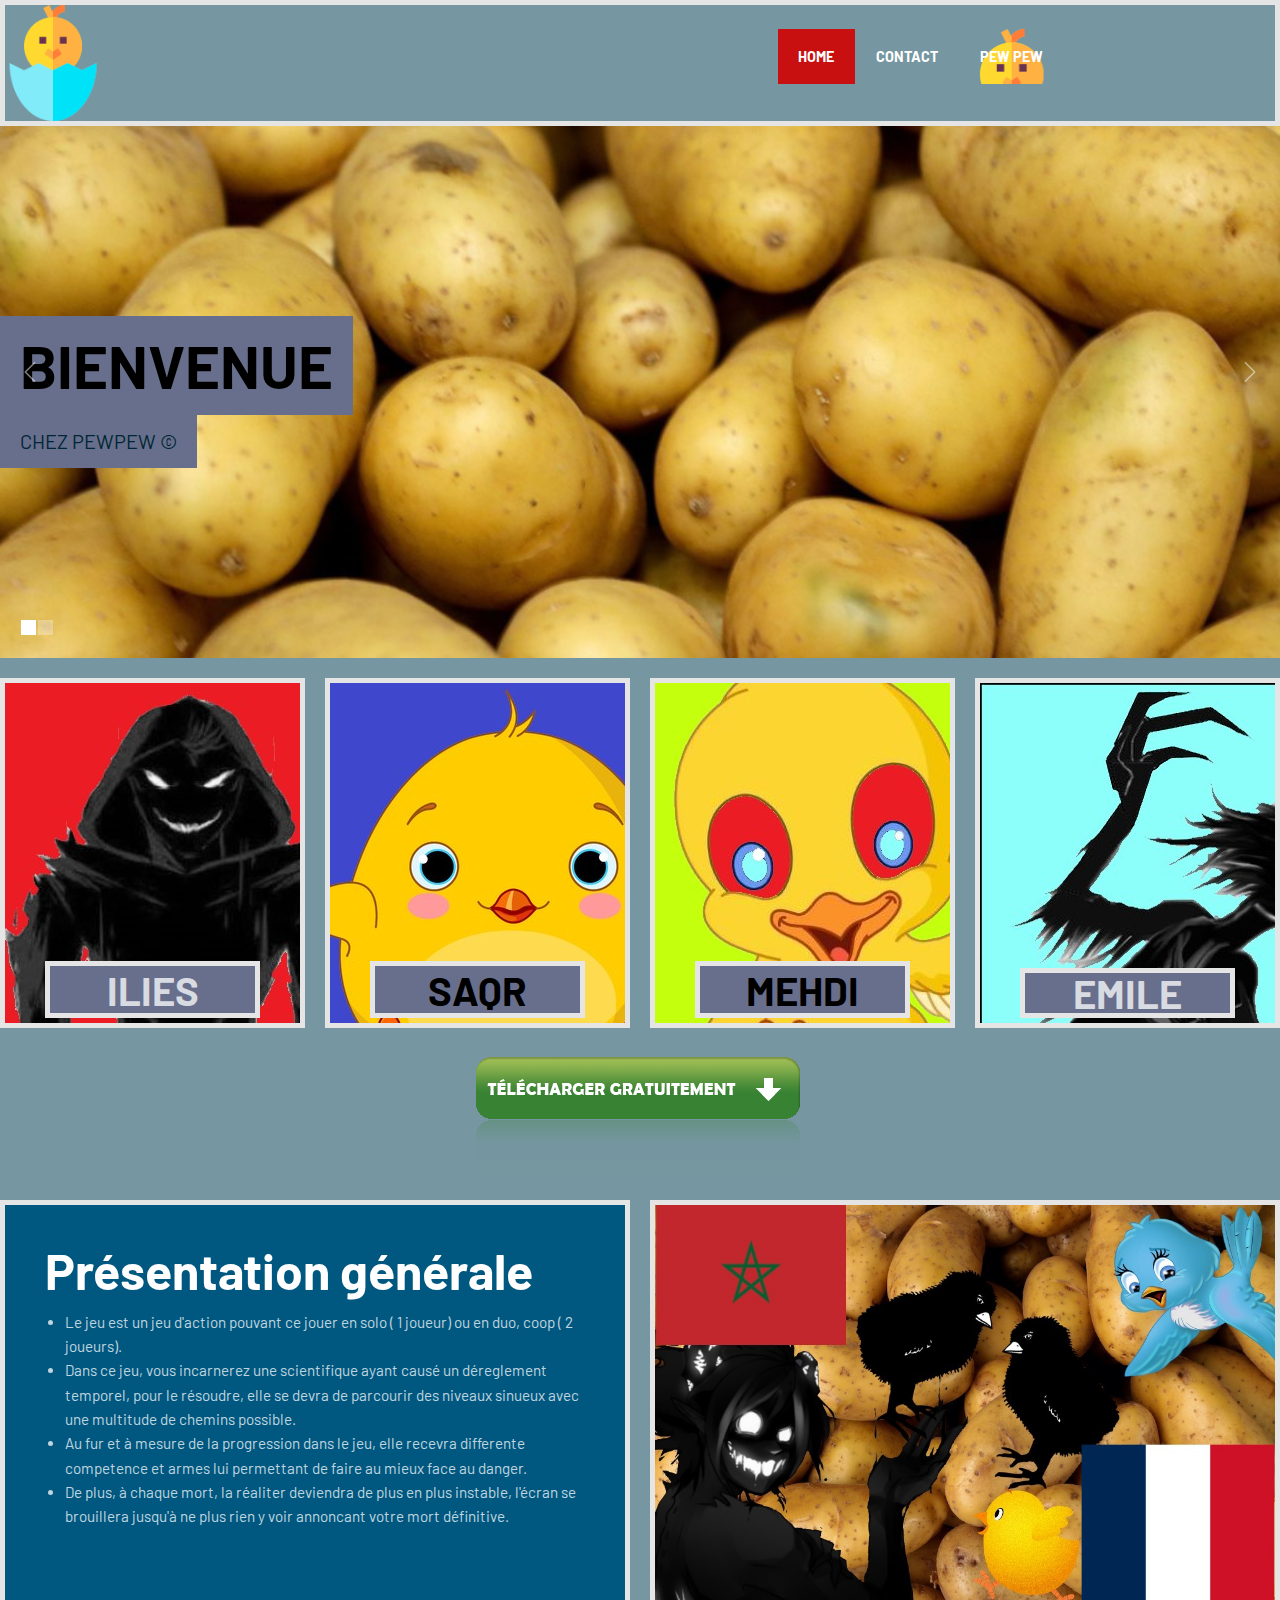
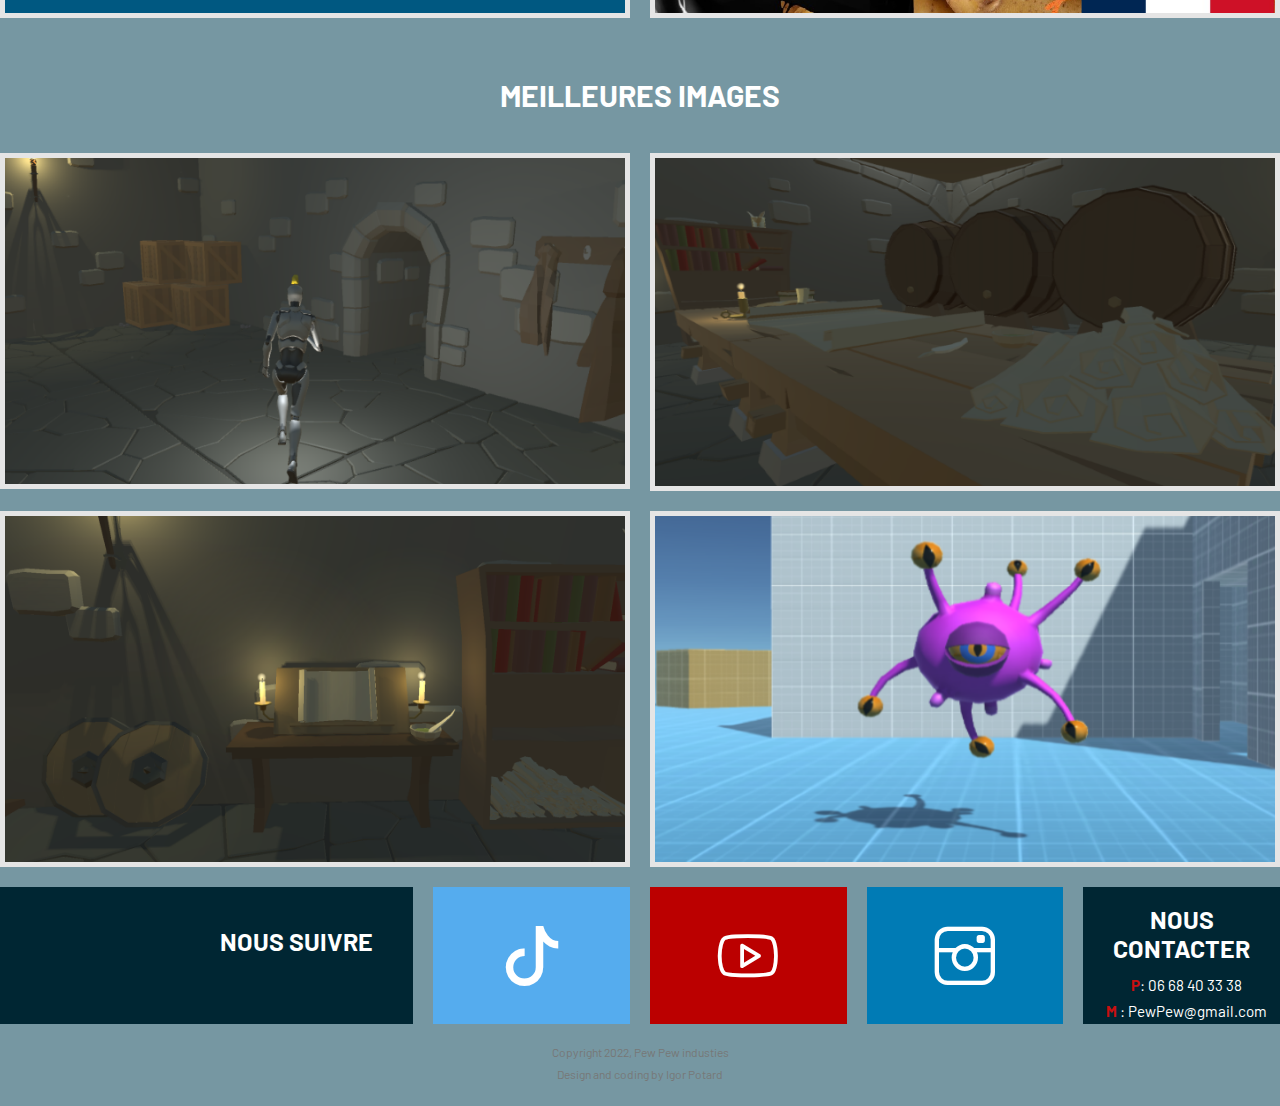
==== commit 8027156d: "blaze" ====
--- a/index.html
+++ b/index.html
@@ -81,11 +81,7 @@
             <h3> </h3>
             <h3> </h3>
             <h3> </h3>
-            <h3> </h3>
-            <h3> </h3>
-            <h3> </h3>
-            <h3> </h3>
-            <h3 class="text-strong text-size-20 text-line-height-1 margin-bottom-30 text-uppercase" >Ilies</h3>
+            <h3 class="text-strong text-size-40 text-line-height-1 margin-bottom-30 margin-top-30 text-uppercase background-primary" style="border: 5px solid #e5e5e5;">Ilies</h3>
           </a>
           <a style="border: 5px solid #e5e5e5; background-image:url(s3.jpg)"  class="s-12 m-6 l-3 padding-2x vertical-center margin-bottom background-blue">
             <i class=" text-size-60 text-white center margin-bottom-15"></i>
@@ -94,11 +90,7 @@
             <h3> </h3>
             <h3> </h3>
             <h3> </h3>
-            <h3> </h3>
-            <h3> </h3>
-            <h3> </h3>
-            <h3> </h3>
-            <h3 class="text-strong text-size-20 text-line-height-1 margin-bottom-30 text-uppercase"style="color: #000000;">Saqr</h3>
+            <h3 class="text-strong text-size-40 text-line-height-1 margin-bottom-30 margin-top-30 text-uppercase background-primary"style="color: #000000; border: 5px solid #e5e5e5;">Saqr</h3>
           </a>
           
           <!-- Image-->
@@ -111,11 +103,7 @@
             <h3> </h3>
             <h3> </h3>
             <h3> </h3>
-            <h3> </h3>
-            <h3> </h3>
-            <h3> </h3>
-            <h3> </h3>
-            <h3 class="text-strong text-size-20 text-line-height-1 margin-bottom-30 text-uppercase" style="color: #000000;">Mehdi</h3>
+            <h3 class="text-strong text-size-40 text-line-height-1 margin-bottom-30 margin-top-30 text-uppercase background-primary" style="color: #000000;border: 5px solid #e5e5e5;">Mehdi</h3>
           </a>
           <a style="border: 5px solid #e5e5e5; background-image:url(s2.jpg)"  class="s-12 m-6 l-3 padding-2x vertical-center margin-bottom background-aqua">
             <i class=" text-size-60 text-white center margin-bottom-15"></i>
@@ -125,12 +113,9 @@
             <h3> </h3>
             <h3> </h3>
             <h3> </h3>
-            <h3> </h3>
-            <h3> </h3>
-            <h3> </h3>
-            <br>
-            <br>
-            <h3 class="text-strong text-size-20 text-line-height-1 margin-bottom-30 text-uppercase">Emile</h3>
+            <h3></h3>
+            <h3></h3>
+            <h3 class="text-strong text-size-40 text-line-height-1 margin-top-30 margin-bottom-30 text-uppercase background-primary" style="border: 5px solid #e5e5e5;">Emile</h3>
           </a>
 
         </section>
--- a/css/template-style.css
+++ b/css/template-style.css
@@ -461,7 +461,8 @@
 .margin-bottom-10 {margin-bottom: 10px !important;}
 .margin-bottom-15 {margin-bottom: 15px !important;} 
 .margin-bottom-20 {margin-bottom: 20px !important;} 
-.margin-bottom-30 {margin-bottom: 30px !important;} 
+.margin-top-30 {margin-top: 110px !important;} 
+.margin-bottom-30 {margin-bottom: -35px !important;} 
 .margin-bottom-40 {margin-bottom: 40px !important;}
 .margin-bottom-50 {margin-bottom: 50px !important;}
 .margin-bottom-60 {margin-bottom: 60px !important;}
